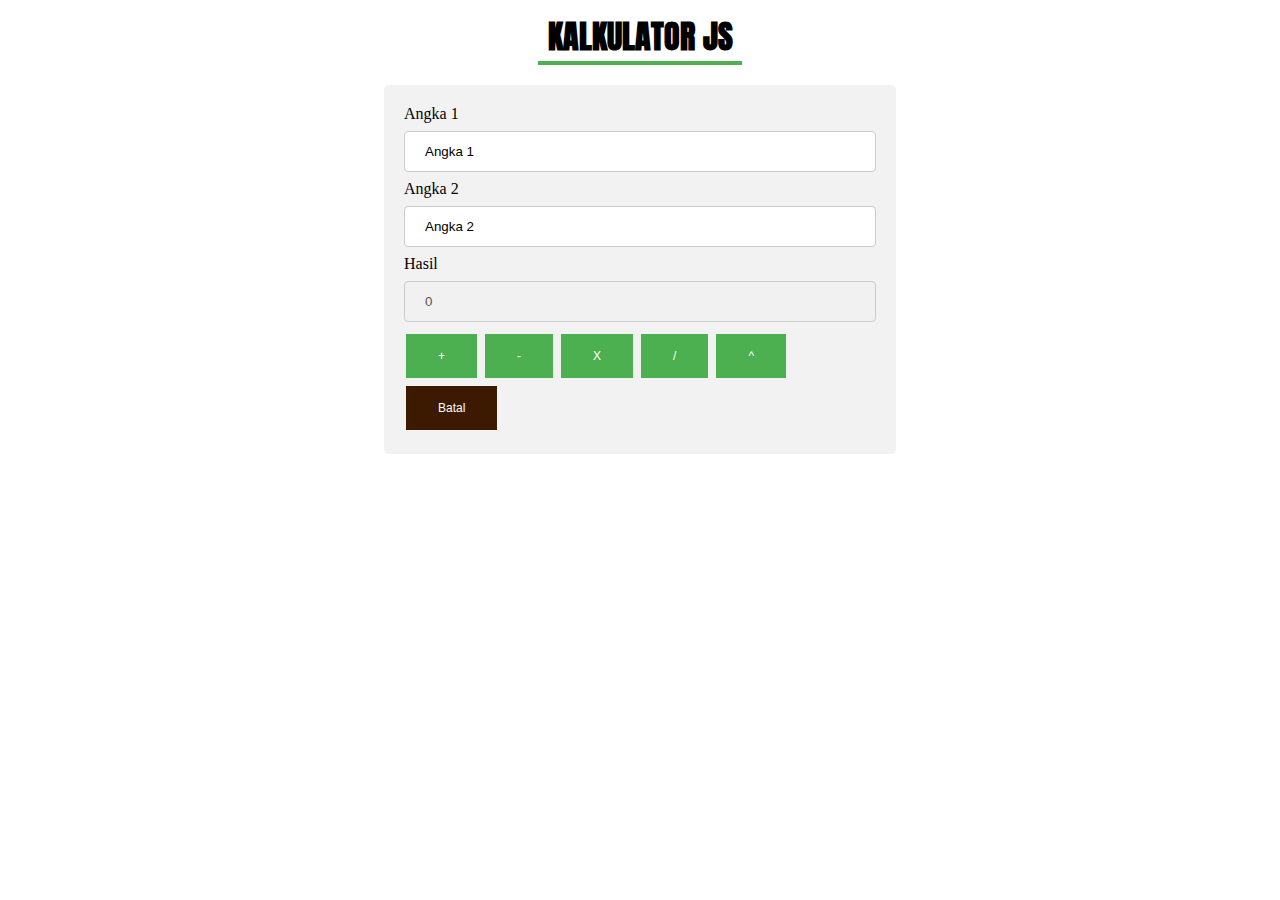
==== index.html @ 5777c969 "mengupload tugas js_tugas6" ====
<!DOCTYPE html>
<html lang="en">

<head>
    <meta charset="UTF-8">
    <meta http-equiv="X-UA-Compatible" content="IE=edge">
    <meta name="viewport" content="width=device-width, initial-scale=1.0">
    <link rel="stylesheet" href="css/style.css">
    <link rel="preconnect" href="https://fonts.googleapis.com">
    <link rel="preconnect" href="https://fonts.gstatic.com" crossorigin>
    <link href="https://fonts.googleapis.com/css2?family=Anton&family=Bebas+Neue&family=Redressed&family=Smooch+Sans:wght@600&display=swap" rel="stylesheet">
    <title>KALKULATOR JS</title>
</head>

<body>
    <h1>KALKULATOR JS</h1>
    <hr>

    <div>
        <form id="formulir">
            <label> Angka 1</label>
            <input type="text" name="a1" id="a1" onfocus="kosong1()" value="Angka 1" />
            <label> Angka 2</label>
            <input type="text" name="a2" id="a2" onfocus="kosong2()" value="Angka 2" />
            <label> Hasil</label>
            <input type="text" name="hasil" value="0" disabled />
            <input type="button" name="tambah" value="+" onclick="pertambahan()" class="btn1" />
            <input type="button" name="tambah" value="-" onclick="pengurangan()" class="btn2" />
            <input type="button" name="tambah" value="X" onclick="perkalian()" class="btn3" />
            <input type="button" name="tambah" value="/" onclick="pembagian()" class="btn4" />
            <input type="button" name="tambah" value="^" onclick="pangkat()" class="btn5" />

            <input type="button" name="batal" value="Batal" onclick="kosongAll()" class="btn6" />
        </form>
    </div>


    <script src="js/script.js "></script>

</body>

</html>
---- css/style.css ----
* {
    margin: 0 auto;
    padding: 0 auto;
}

body {
    width: 40%;
}

h1 {
    font-family: 'Anton', sans-serif;
    text-align: center;
    margin-top: 12px;
    margin-bottom: 20px;
}

hr {
    width: 200px;
    border: 2px solid #4CAF50;
    margin-top: -20px;
    margin-bottom: 20px;
}

input[type=text],
select {
    width: 100%;
    padding: 12px 20px;
    margin: 8px 0;
    display: inline-block;
    border: 1px solid #ccc;
    border-radius: 4px;
    box-sizing: border-box;
}

input[type=submit] {
    width: 100%;
    background-color: #4CAF50;
    color: white;
    padding: 14px 20px;
    margin: 8px 0;
    border: none;
    border-radius: 4px;
    cursor: pointer;
}

input[type=submit]:hover {
    background-color: #4553a0;
}

div {
    border-radius: 5px;
    background-color: #f2f2f2;
    padding: 20px;
}

.btn1 {
    font-size: 12px;
    background-color: #4CAF50;
    /* Green */
    border: none;
    color: white;
    padding: 15px 32px;
    text-align: center;
    text-decoration: none;
    display: inline-block;
    margin: 4px 2px;
    cursor: pointer;
}

.btn2 {
    font-size: 12px;
    background-color: #4CAF50;
    /* Green */
    border: none;
    color: white;
    padding: 15px 32px;
    text-align: center;
    text-decoration: none;
    display: inline-block;
    margin: 4px 2px;
    cursor: pointer;
}

.btn3 {
    font-size: 12px;
    background-color: #4CAF50;
    /* Green */
    border: none;
    color: white;
    padding: 15px 32px;
    text-align: center;
    text-decoration: none;
    display: inline-block;
    margin: 4px 2px;
    cursor: pointer;
}

.btn4 {
    font-size: 12px;
    background-color: #4CAF50;
    /* Green */
    border: none;
    color: white;
    padding: 15px 32px;
    text-align: center;
    text-decoration: none;
    display: inline-block;
    margin: 4px 2px;
    cursor: pointer;
}

.btn5 {
    font-size: 12px;
    background-color: #4CAF50;
    /* Green */
    border: none;
    color: white;
    padding: 15px 32px;
    text-align: center;
    text-decoration: none;
    display: inline-block;
    margin: 4px 2px;
    cursor: pointer;
}

.btn6 {
    font-size: 12px;
    background-color: #3c1901;
    /* Green */
    border: none;
    color: white;
    padding: 15px 32px;
    text-align: center;
    text-decoration: none;
    display: inline-block;
    margin: 4px 2px;
    cursor: pointer;
}
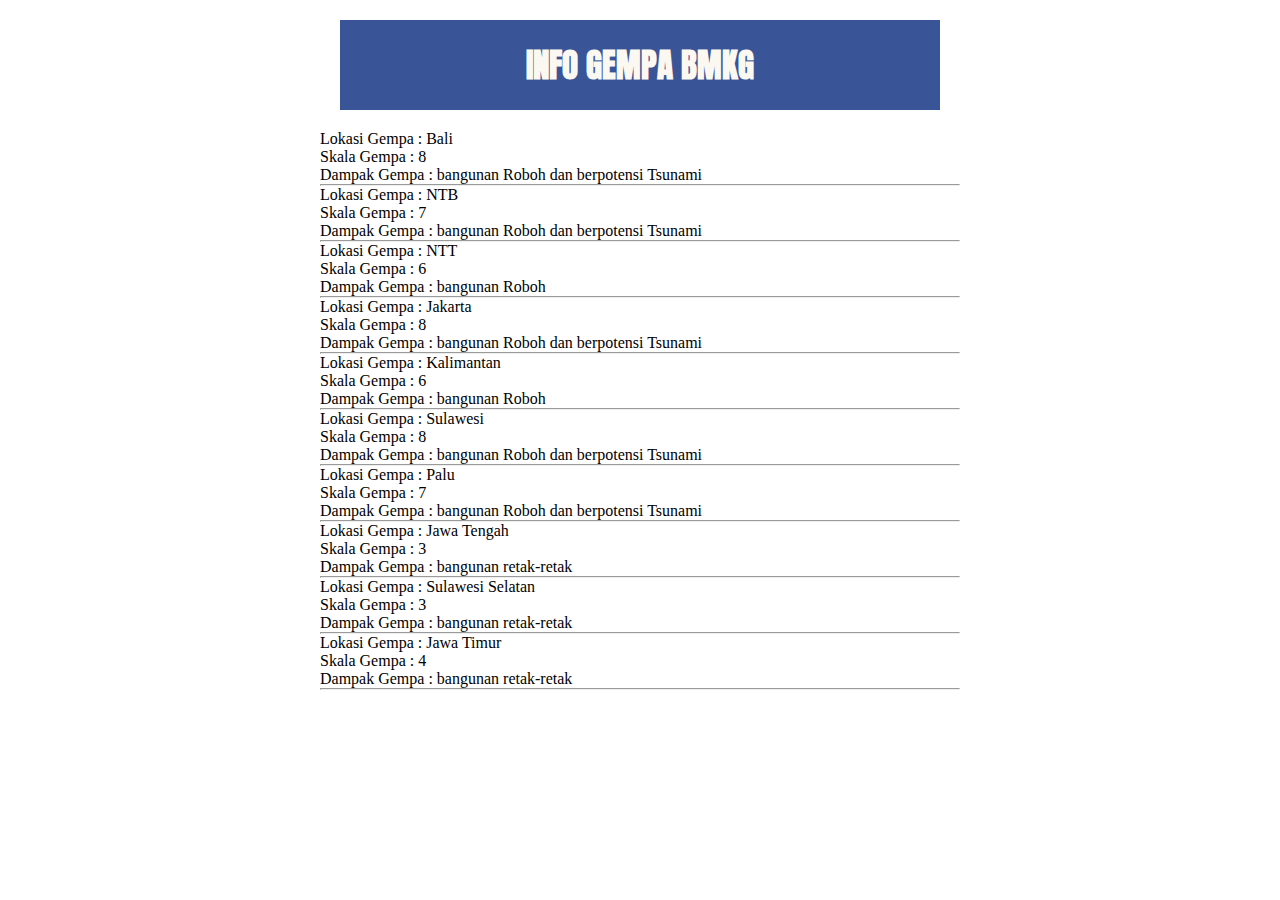
==== commit 0e4df0d4: "upload js_tugas7" ====
--- a/index.html
+++ b/index.html
@@ -9,34 +9,13 @@
     <link rel="preconnect" href="https://fonts.googleapis.com">
     <link rel="preconnect" href="https://fonts.gstatic.com" crossorigin>
     <link href="https://fonts.googleapis.com/css2?family=Anton&family=Bebas+Neue&family=Redressed&family=Smooch+Sans:wght@600&display=swap" rel="stylesheet">
-    <title>KALKULATOR JS</title>
+    <title>Info Gempa BMKG</title>
 </head>
 
 <body>
-    <h1>KALKULATOR JS</h1>
-    <hr>
+    <h2>INFO GEMPA BMKG</h2>
 
-    <div>
-        <form id="formulir">
-            <label> Angka 1</label>
-            <input type="text" name="a1" id="a1" onfocus="kosong1()" value="Angka 1" />
-            <label> Angka 2</label>
-            <input type="text" name="a2" id="a2" onfocus="kosong2()" value="Angka 2" />
-            <label> Hasil</label>
-            <input type="text" name="hasil" value="0" disabled />
-            <input type="button" name="tambah" value="+" onclick="pertambahan()" class="btn1" />
-            <input type="button" name="tambah" value="-" onclick="pengurangan()" class="btn2" />
-            <input type="button" name="tambah" value="X" onclick="perkalian()" class="btn3" />
-            <input type="button" name="tambah" value="/" onclick="pembagian()" class="btn4" />
-            <input type="button" name="tambah" value="^" onclick="pangkat()" class="btn5" />
-
-            <input type="button" name="batal" value="Batal" onclick="kosongAll()" class="btn6" />
-        </form>
-    </div>
-
-
-    <script src="js/script.js "></script>
-
+    <script src="js/script.js"></script>
 </body>
 
 </html>--- a/css/style.css
+++ b/css/style.css
@@ -4,135 +4,17 @@
 }
 
 body {
-    width: 40%;
+    font-family: 'Century Gothic';
+    background-color: #ffffff;
+    width: 50%;
 }
 
-h1 {
+h2 {
     font-family: 'Anton', sans-serif;
+    font-size: 25pt;
+    margin: 20px 20px;
+    background-color: #395497;
+    color: #FBF8F1;
+    padding: 20px 15px;
     text-align: center;
-    margin-top: 12px;
-    margin-bottom: 20px;
-}
-
-hr {
-    width: 200px;
-    border: 2px solid #4CAF50;
-    margin-top: -20px;
-    margin-bottom: 20px;
-}
-
-input[type=text],
-select {
-    width: 100%;
-    padding: 12px 20px;
-    margin: 8px 0;
-    display: inline-block;
-    border: 1px solid #ccc;
-    border-radius: 4px;
-    box-sizing: border-box;
-}
-
-input[type=submit] {
-    width: 100%;
-    background-color: #4CAF50;
-    color: white;
-    padding: 14px 20px;
-    margin: 8px 0;
-    border: none;
-    border-radius: 4px;
-    cursor: pointer;
-}
-
-input[type=submit]:hover {
-    background-color: #4553a0;
-}
-
-div {
-    border-radius: 5px;
-    background-color: #f2f2f2;
-    padding: 20px;
-}
-
-.btn1 {
-    font-size: 12px;
-    background-color: #4CAF50;
-    /* Green */
-    border: none;
-    color: white;
-    padding: 15px 32px;
-    text-align: center;
-    text-decoration: none;
-    display: inline-block;
-    margin: 4px 2px;
-    cursor: pointer;
-}
-
-.btn2 {
-    font-size: 12px;
-    background-color: #4CAF50;
-    /* Green */
-    border: none;
-    color: white;
-    padding: 15px 32px;
-    text-align: center;
-    text-decoration: none;
-    display: inline-block;
-    margin: 4px 2px;
-    cursor: pointer;
-}
-
-.btn3 {
-    font-size: 12px;
-    background-color: #4CAF50;
-    /* Green */
-    border: none;
-    color: white;
-    padding: 15px 32px;
-    text-align: center;
-    text-decoration: none;
-    display: inline-block;
-    margin: 4px 2px;
-    cursor: pointer;
-}
-
-.btn4 {
-    font-size: 12px;
-    background-color: #4CAF50;
-    /* Green */
-    border: none;
-    color: white;
-    padding: 15px 32px;
-    text-align: center;
-    text-decoration: none;
-    display: inline-block;
-    margin: 4px 2px;
-    cursor: pointer;
-}
-
-.btn5 {
-    font-size: 12px;
-    background-color: #4CAF50;
-    /* Green */
-    border: none;
-    color: white;
-    padding: 15px 32px;
-    text-align: center;
-    text-decoration: none;
-    display: inline-block;
-    margin: 4px 2px;
-    cursor: pointer;
-}
-
-.btn6 {
-    font-size: 12px;
-    background-color: #3c1901;
-    /* Green */
-    border: none;
-    color: white;
-    padding: 15px 32px;
-    text-align: center;
-    text-decoration: none;
-    display: inline-block;
-    margin: 4px 2px;
-    cursor: pointer;
 }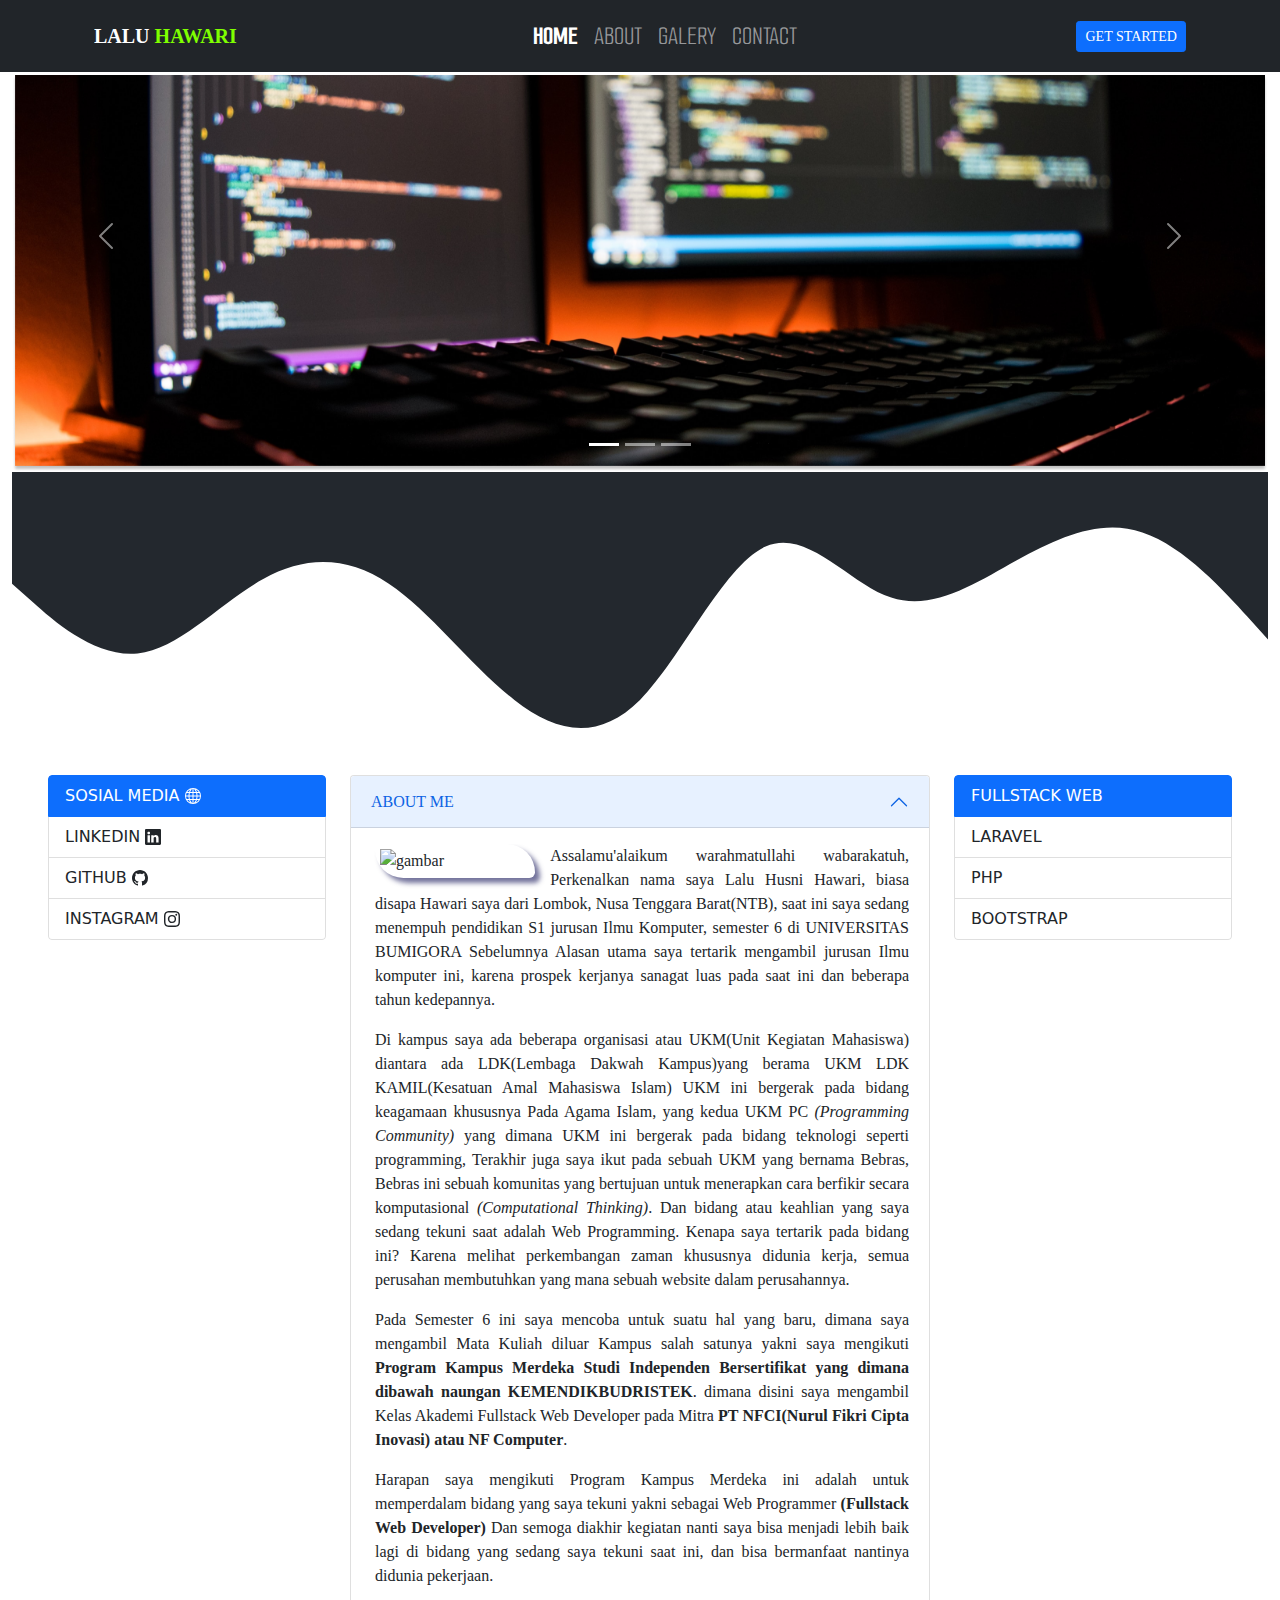
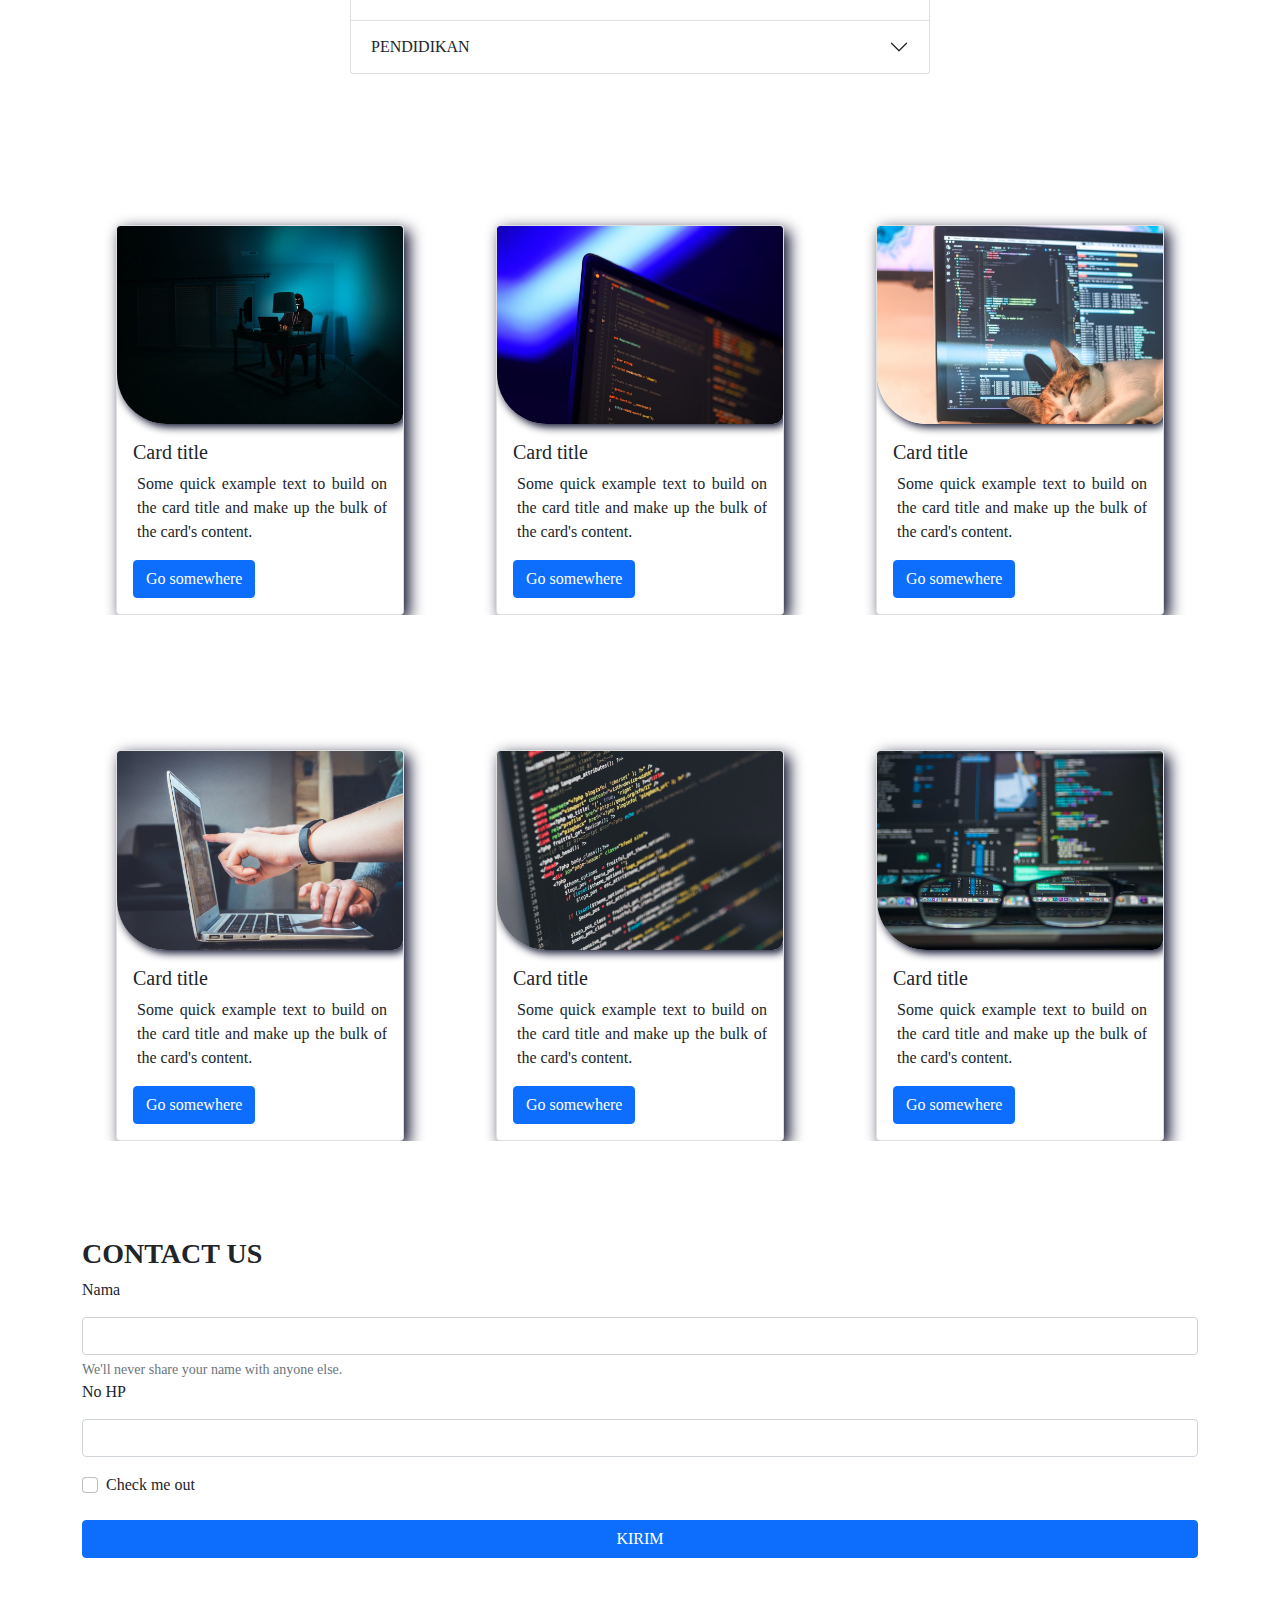
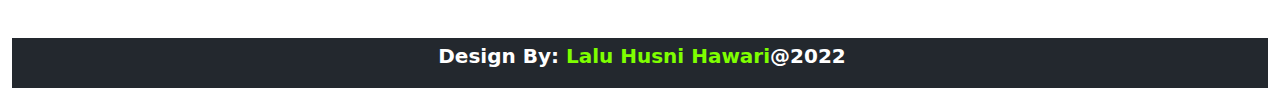
==== commit 1a824652: "upload rwd_tugas1" ====
--- a/index.html
+++ b/index.html
@@ -1,21 +1,332 @@
 <!DOCTYPE html>
-<html lang="en">
+<html>
 
 <head>
-    <meta charset="UTF-8">
-    <meta http-equiv="X-UA-Compatible" content="IE=edge">
-    <meta name="viewport" content="width=device-width, initial-scale=1.0">
+    <title>Belajar RWD Bootstrap</title>
+
+    <!-- style -->
     <link rel="stylesheet" href="css/style.css">
+
+    <!-- bootstrap -->
+    <link href="css/bootstrap.min.css" rel="stylesheet" />
+
+    <!-- font-google -->
     <link rel="preconnect" href="https://fonts.googleapis.com">
     <link rel="preconnect" href="https://fonts.gstatic.com" crossorigin>
-    <link href="https://fonts.googleapis.com/css2?family=Anton&family=Bebas+Neue&family=Redressed&family=Smooch+Sans:wght@600&display=swap" rel="stylesheet">
-    <title>Info Gempa BMKG</title>
+    <link href="https://fonts.googleapis.com/css2?family=Anton&family=Bebas+Neue&family=Hubballi&family=Redressed&family=Sansita+Swashed:wght@300&family=Smooch+Sans:wght@600&display=swap" rel="stylesheet">
 </head>
 
-<body>
-    <h2>INFO GEMPA BMKG</h2>
-
-    <script src="js/script.js"></script>
+<body id="home">
+    <div class="container-fluid mt-80">
+        <!-- header/hero -->
+        <div class="row">
+            <div class="col-md-12">
+                <div id="carouselExampleCaptions" class="carousel slide" data-bs-ride="carousel">
+                    <div class="carousel-indicators">
+                        <button type="button" data-bs-target="#carouselExampleCaptions" data-bs-slide-to="0" class="active" aria-current="true" aria-label="Slide 1"></button>
+                        <button type="button" data-bs-target="#carouselExampleCaptions" data-bs-slide-to="1" aria-label="Slide 2"></button>
+                        <button type="button" data-bs-target="#carouselExampleCaptions" data-bs-slide-to="2" aria-label="Slide 3"></button>
+                    </div>
+                    <div class="carousel-inner">
+                        <div class="carousel-item active">
+                            <img src="img/1 (1).png" class="d-block w-100" alt="...">
+                            <div class="carousel-caption d-none d-md-block">
+                            </div>
+                        </div>
+                        <div class="carousel-item">
+                            <img src="img/1 (2).png" class="d-block w-100" alt="...">
+                            <div class="carousel-caption d-none d-md-block">
+                            </div>
+                        </div>
+                        <div class="carousel-item">
+                            <img src="img/1 (3).png" class="d-block w-100" alt="...">
+                            <div class="carousel-caption d-none d-md-block">
+                            </div>
+                        </div>
+                        <div class="carousel-item">
+                            <img src="img/1 (4).png" class="d-block w-100" alt="...">
+                            <div class="carousel-caption d-none d-md-block">
+                            </div>
+                        </div>
+                        <div class="carousel-item">
+                            <img src="img/1 (5).png" class="d-block w-100" alt="...">
+                            <div class="carousel-caption d-none d-md-block">
+                            </div>
+                        </div>
+                        <div class="carousel-item">
+                            <img src="img/1 (6).png" class="d-block w-100" alt="...">
+                            <div class="carousel-caption d-none d-md-block">
+                            </div>
+                        </div>
+                    </div>
+                    <button class="carousel-control-prev" type="button" data-bs-target="#carouselExampleCaptions" data-bs-slide="prev">
+                            <span class="carousel-control-prev-icon" aria-hidden="true"></span>
+                            <span class="visually-hidden">Previous</span>
+                        </button>
+                    <button class="carousel-control-next" type="button" data-bs-target="#carouselExampleCaptions" data-bs-slide="next">
+                            <span class="carousel-control-next-icon" aria-hidden="true"></span>
+                            <span class="visually-hidden">Next</span>
+                        </button>
+                </div>
+                <!----------- akhir carousel ---------->
+            </div>
+            <svg xmlns="http://www.w3.org/2000/svg" viewBox="0 0 1440 320"><path fill="#23282E" fill-opacity="1" d="M0,128L24,149.3C48,171,96,213,144,208C192,203,240,149,288,122.7C336,96,384,96,432,128C480,160,528,224,576,261.3C624,299,672,309,720,261.3C768,213,816,107,864,85.3C912,64,960,128,1008,144C1056,160,1104,128,1152,101.3C1200,75,1248,53,1296,69.3C1344,85,1392,139,1416,165.3L1440,192L1440,0L1416,0C1392,0,1344,0,1296,0C1248,0,1200,0,1152,0C1104,0,1056,0,1008,0C960,0,912,0,864,0C816,0,768,0,720,0C672,0,624,0,576,0C528,0,480,0,432,0C384,0,336,0,288,0C240,0,192,0,144,0C96,0,48,0,24,0L0,0Z"></path></svg>
+        </div>
+
+        <!-- navbar-->
+        <div class="row">
+            <div class="col-md-12">
+                <!-- -------awal navbar--------- -->
+                <nav class="navbar navbar-expand-lg navbar-dark bg-dark fixed-top">
+                    <div class="container">
+                        <a class="navbar-brand fw-bold" href="#home">LALU <span>HAWARI</span></a>
+                        <button class="navbar-toggler" type="button" data-bs-toggle="collapse" data-bs-target="#navbarNav" aria-controls="navbarNav" aria-expanded="false" aria-label="Toggle navigation">
+                        <span class="navbar-toggler-icon"></span>
+                      </button>
+                        <div class="collapse navbar-collapse" id="navbarNav">
+                            <ul class="navbar-nav mx-auto">
+                                <li class="nav-item">
+                                    <a class="nav-link active fw-bold" aria-current="page" href="#home">HOME</a>
+                                </li>
+                                <li class="nav-item">
+                                    <a class="nav-link" href="#about">ABOUT</a>
+                                </li>
+                                <li class="nav-item">
+                                    <a class="nav-link" href="#galery">GALERY</a>
+                                </li>
+                                <li class="nav-item">
+                                    <a class="nav-link" href="#contact">CONTACT</a>
+                                </li>
+                            </ul>
+                            <button class="btn btn-primary btn-sm">GET STARTED</button>
+                        </div>
+                    </div>
+                </nav>
+                <!-- -------akhir navbar--------- -->
+            </div>
+        </div>
+
+        <!-- main menu -->
+        <div class="row m-2 p-3 mb-5">
+            <!-- sidebar kiriei-->
+            <div class="col-md-3 ">
+                <!-- awal list group -->
+                <div class="list-group">
+                    <a href="#" class="list-group-item list-group-item-action active" aria-current="true">
+                      SOSIAL MEDIA <svg xmlns="http://www.w3.org/2000/svg" width="16" height="16" fill="currentColor" class="bi bi-globe" viewBox="0 0 16 16">
+                        <path d="M0 8a8 8 0 1 1 16 0A8 8 0 0 1 0 8zm7.5-6.923c-.67.204-1.335.82-1.887 1.855A7.97 7.97 0 0 0 5.145 4H7.5V1.077zM4.09 4a9.267 9.267 0 0 1 .64-1.539 6.7 6.7 0 0 1 .597-.933A7.025 7.025 0 0 0 2.255 4H4.09zm-.582 3.5c.03-.877.138-1.718.312-2.5H1.674a6.958 6.958 0 0 0-.656 2.5h2.49zM4.847 5a12.5 12.5 0 0 0-.338 2.5H7.5V5H4.847zM8.5 5v2.5h2.99a12.495 12.495 0 0 0-.337-2.5H8.5zM4.51 8.5a12.5 12.5 0 0 0 .337 2.5H7.5V8.5H4.51zm3.99 0V11h2.653c.187-.765.306-1.608.338-2.5H8.5zM5.145 12c.138.386.295.744.468 1.068.552 1.035 1.218 1.65 1.887 1.855V12H5.145zm.182 2.472a6.696 6.696 0 0 1-.597-.933A9.268 9.268 0 0 1 4.09 12H2.255a7.024 7.024 0 0 0 3.072 2.472zM3.82 11a13.652 13.652 0 0 1-.312-2.5h-2.49c.062.89.291 1.733.656 2.5H3.82zm6.853 3.472A7.024 7.024 0 0 0 13.745 12H11.91a9.27 9.27 0 0 1-.64 1.539 6.688 6.688 0 0 1-.597.933zM8.5 12v2.923c.67-.204 1.335-.82 1.887-1.855.173-.324.33-.682.468-1.068H8.5zm3.68-1h2.146c.365-.767.594-1.61.656-2.5h-2.49a13.65 13.65 0 0 1-.312 2.5zm2.802-3.5a6.959 6.959 0 0 0-.656-2.5H12.18c.174.782.282 1.623.312 2.5h2.49zM11.27 2.461c.247.464.462.98.64 1.539h1.835a7.024 7.024 0 0 0-3.072-2.472c.218.284.418.598.597.933zM10.855 4a7.966 7.966 0 0 0-.468-1.068C9.835 1.897 9.17 1.282 8.5 1.077V4h2.355z"/>
+                      </svg>
+                    </a>
+                    <a href="https://www.linkedin.com/in/lalu-husni-hawari/" class="list-group-item list-group-item-action" target="_blank">LINKEDIN <svg xmlns="http://www.w3.org/2000/svg" width="16" height="16" fill="currentColor" class="bi bi-linkedin" viewBox="0 0 16 16">
+                        <path d="M0 1.146C0 .513.526 0 1.175 0h13.65C15.474 0 16 .513 16 1.146v13.708c0 .633-.526 1.146-1.175 1.146H1.175C.526 16 0 15.487 0 14.854V1.146zm4.943 12.248V6.169H2.542v7.225h2.401zm-1.2-8.212c.837 0 1.358-.554 1.358-1.248-.015-.709-.52-1.248-1.342-1.248-.822 0-1.359.54-1.359 1.248 0 .694.521 1.248 1.327 1.248h.016zm4.908 8.212V9.359c0-.216.016-.432.08-.586.173-.431.568-.878 1.232-.878.869 0 1.216.662 1.216 1.634v3.865h2.401V9.25c0-2.22-1.184-3.252-2.764-3.252-1.274 0-1.845.7-2.165 1.193v.025h-.016a5.54 5.54 0 0 1 .016-.025V6.169h-2.4c.03.678 0 7.225 0 7.225h2.4z"/>
+                      </svg></a >
+                        <a href="https://github.com/LaluHusniHawari" class="list-group-item list-group-item-action" target="_blank">GITHUB <svg xmlns="http://www.w3.org/2000/svg" width="16" height="16" fill="currentColor" class="bi bi-github" viewBox="0 0 16 16">
+                            <path d="M8 0C3.58 0 0 3.58 0 8c0 3.54 2.29 6.53 5.47 7.59.4.07.55-.17.55-.38 0-.19-.01-.82-.01-1.49-2.01.37-2.53-.49-2.69-.94-.09-.23-.48-.94-.82-1.13-.28-.15-.68-.52-.01-.53.63-.01 1.08.58 1.23.82.72 1.21 1.87.87 2.33.66.07-.52.28-.87.51-1.07-1.78-.2-3.64-.89-3.64-3.95 0-.87.31-1.59.82-2.15-.08-.2-.36-1.02.08-2.12 0 0 .67-.21 2.2.82.64-.18 1.32-.27 2-.27.68 0 1.36.09 2 .27 1.53-1.04 2.2-.82 2.2-.82.44 1.1.16 1.92.08 2.12.51.56.82 1.27.82 2.15 0 3.07-1.87 3.75-3.65 3.95.29.25.54.73.54 1.48 0 1.07-.01 1.93-.01 2.2 0 .21.15.46.55.38A8.012 8.012 0 0 0 16 8c0-4.42-3.58-8-8-8z"/>
+                          </svg></a>
+                    <a href="https://www.instagram.com/laluhawari/" class="list-group-item list-group-item-action" target="_blank">INSTAGRAM <svg xmlns="http://www.w3.org/2000/svg" width="16" height="16" fill="currentColor" class="bi bi-instagram" viewBox="0 0 16 16">
+                        <path d="M8 0C5.829 0 5.556.01 4.703.048 3.85.088 3.269.222 2.76.42a3.917 3.917 0 0 0-1.417.923A3.927 3.927 0 0 0 .42 2.76C.222 3.268.087 3.85.048 4.7.01 5.555 0 5.827 0 8.001c0 2.172.01 2.444.048 3.297.04.852.174 1.433.372 1.942.205.526.478.972.923 1.417.444.445.89.719 1.416.923.51.198 1.09.333 1.942.372C5.555 15.99 5.827 16 8 16s2.444-.01 3.298-.048c.851-.04 1.434-.174 1.943-.372a3.916 3.916 0 0 0 1.416-.923c.445-.445.718-.891.923-1.417.197-.509.332-1.09.372-1.942C15.99 10.445 16 10.173 16 8s-.01-2.445-.048-3.299c-.04-.851-.175-1.433-.372-1.941a3.926 3.926 0 0 0-.923-1.417A3.911 3.911 0 0 0 13.24.42c-.51-.198-1.092-.333-1.943-.372C10.443.01 10.172 0 7.998 0h.003zm-.717 1.442h.718c2.136 0 2.389.007 3.232.046.78.035 1.204.166 1.486.275.373.145.64.319.92.599.28.28.453.546.598.92.11.281.24.705.275 1.485.039.843.047 1.096.047 3.231s-.008 2.389-.047 3.232c-.035.78-.166 1.203-.275 1.485a2.47 2.47 0 0 1-.599.919c-.28.28-.546.453-.92.598-.28.11-.704.24-1.485.276-.843.038-1.096.047-3.232.047s-2.39-.009-3.233-.047c-.78-.036-1.203-.166-1.485-.276a2.478 2.478 0 0 1-.92-.598 2.48 2.48 0 0 1-.6-.92c-.109-.281-.24-.705-.275-1.485-.038-.843-.046-1.096-.046-3.233 0-2.136.008-2.388.046-3.231.036-.78.166-1.204.276-1.486.145-.373.319-.64.599-.92.28-.28.546-.453.92-.598.282-.11.705-.24 1.485-.276.738-.034 1.024-.044 2.515-.045v.002zm4.988 1.328a.96.96 0 1 0 0 1.92.96.96 0 0 0 0-1.92zm-4.27 1.122a4.109 4.109 0 1 0 0 8.217 4.109 4.109 0 0 0 0-8.217zm0 1.441a2.667 2.667 0 1 1 0 5.334 2.667 2.667 0 0 1 0-5.334z"/>
+                      </svg></a>
+                </div>
+                <!-- akhir list group -->
+            </div>
+
+            <!-- main konten-->
+            <div class="col-md-6 ">
+                <!-- ini awal konten -->
+                <div class="accordion" id="about">
+                    <div class="accordion-item">
+                        <h2 class="accordion-header" id="headingOne">
+                            <button class="accordion-button" type="button" data-bs-toggle="collapse" data-bs-target="#collapseOne" aria-expanded="true" aria-controls="collapseOne">
+                       ABOUT ME
+                        </button>
+                        </h2>
+                        <div id="collapseOne" class="accordion-collapse collapse show" aria-labelledby="headingOne" data-bs-parent="#accordionExample">
+                            <div class="accordion-body">
+                                <p class="p1">
+                                    <img src="https://media-exp1.licdn.com/dms/image/C5603AQHdqBK-f7hK6Q/profile-displayphoto-shrink_800_800/0/1642837070986?e=1649894400&v=beta&t=4x1YzP9YQsAA7KMZKJdeex0dO-PG5y2ch9GyOQA3qBc" alt="gambar" align="left" width="30%" class="foto">                                    Assalamu'alaikum warahmatullahi wabarakatuh, Perkenalkan nama saya Lalu Husni Hawari, biasa disapa Hawari saya dari Lombok, Nusa Tenggara Barat(NTB), saat ini saya sedang menempuh pendidikan S1 jurusan Ilmu Komputer,
+                                    semester 6 di UNIVERSITAS BUMIGORA Sebelumnya Alasan utama saya tertarik mengambil jurusan Ilmu komputer ini, karena prospek kerjanya sanagat luas pada saat ini dan beberapa tahun kedepannya.
+                                </p>
+
+                                <p>
+                                    Di kampus saya ada beberapa organisasi atau UKM(Unit Kegiatan Mahasiswa) diantara ada LDK(Lembaga Dakwah Kampus)yang berama UKM LDK KAMIL(Kesatuan Amal Mahasiswa Islam) UKM ini bergerak pada bidang keagamaan khususnya Pada Agama Islam, yang kedua UKM
+                                    PC
+                                    <i>(Programming Community)</i> yang dimana UKM ini bergerak pada bidang teknologi seperti programming, Terakhir juga saya ikut pada sebuah UKM yang bernama Bebras, Bebras ini sebuah komunitas yang bertujuan untuk menerapkan
+                                    cara berfikir secara komputasional <i>(Computational Thinking)</i>. Dan bidang atau keahlian yang saya sedang tekuni saat adalah Web Programming. Kenapa saya tertarik pada bidang ini? Karena melihat perkembangan zaman
+                                    khususnya didunia kerja, semua perusahan membutuhkan yang mana sebuah website dalam perusahannya.
+                                </p>
+
+                                <p>
+                                    Pada Semester 6 ini saya mencoba untuk suatu hal yang baru, dimana saya mengambil Mata Kuliah diluar Kampus salah satunya yakni saya mengikuti <b class="kampusmerdeka">Program Kampus Merdeka Studi Independen Bersertifikat yang dimana dibawah naungan KEMENDIKBUDRISTEK</b>.
+                                    dimana disini saya mengambil Kelas Akademi Fullstack Web Developer pada Mitra
+                                    <b>PT NFCI(Nurul Fikri Cipta Inovasi) atau NF Computer</b>.
+                                </p>
+
+                                <p>
+                                    Harapan saya mengikuti Program Kampus Merdeka ini adalah untuk memperdalam bidang yang saya tekuni yakni sebagai Web Programmer <b class="kampusmerdeka">(Fullstack Web Developer)</b> Dan semoga diakhir kegiatan nanti
+                                    saya bisa menjadi lebih baik lagi di bidang yang sedang saya tekuni saat ini, dan bisa bermanfaat nantinya didunia pekerjaan.
+                                </p>
+                            </div>
+                        </div>
+                    </div>
+                    <div class="accordion-item">
+                        <h2 class="accordion-header" id="headingTwo">
+                            <button class="accordion-button collapsed" type="button" data-bs-toggle="collapse" data-bs-target="#collapseTwo" aria-expanded="false" aria-controls="collapseTwo">
+                          PENDIDIKAN
+                        </button>
+                        </h2>
+                        <div id="collapseTwo" class="accordion-collapse collapse" aria-labelledby="headingTwo" data-bs-parent="#accordionExample">
+                            <div class="accordion-body">
+                                <table class="table table-hover">
+                                    <thead class="header">
+                                        <th>SD</th>
+                                        <th>SMP</th>
+                                        <th>SMA</th>
+                                        <th>KULIAH</th>
+                                    </thead>
+                                    <tbody>
+                                        <tr>
+                                            <td>SDN 2 AIKMUAL</td>
+                                            <td>SMPN 4 PRAYA</td>
+                                            <td>SMAN 4 PRAYA</td>
+                                            <td>UNIVERSITAS BUMIGORA</td>
+                                        </tr>
+                                    </tbody>
+                                </table>
+                            </div>
+                        </div>
+                    </div>
+
+
+                </div>
+                <!-- ini akhir konten -->
+            </div>
+
+            <!-- sidebar kanan -->
+            <div class="col-md-3 ">
+                <!-- awal list group -->
+                <div class="list-group">
+                    <a href="#" class="list-group-item list-group-item-action active" aria-current="true">
+                      FULLSTACK WEB
+                    </a>
+                    <a href="https://laravel.com/" class="list-group-item list-group-item-action" target="_blank">LARAVEL</a >
+                        <a href="https://www.php.net/" class="list-group-item list-group-item-action" target="_blank">PHP</a>
+                    <a href="https://getbootstrap.com/" class="list-group-item list-group-item-action" target="_blank">BOOTSTRAP</a>
+                </div>
+                <!-- akhir list group -->
+            </div>
+        </div>
+
+
+        <!-- galery -->
+        <div class="container" id="galery">
+            <div class="row mb-5">
+                <div class="col-md-4 mb-5 mt-10">
+                    <div class="card" style="width: 18rem;">
+                        <img src="img/2 (3).png" class="card-img-top" alt="...">
+                        <div class="card-body">
+                            <h5 class="card-title">Card title</h5>
+                            <p class="card-text">Some quick example text to build on the card title and make up the bulk of the card's content.</p>
+                            <a href="#" class="btn btn-primary text-center">Go somewhere</a>
+                        </div>
+                    </div>
+                </div>
+                <div class="col-md-4 mb-5">
+                    <div class="card" style="width: 18rem;">
+                        <img src="img/2 (1).png" class="card-img-top" alt="...">
+                        <div class="card-body">
+                            <h5 class="card-title">Card title</h5>
+                            <p class="card-text">Some quick example text to build on the card title and make up the bulk of the card's content.</p>
+                            <a href="#" class="btn btn-primary">Go somewhere</a>
+                        </div>
+                    </div>
+                </div>
+                <div class="col-md-4 mb-5">
+                    <div class="card" style="width: 18rem;">
+                        <img src="img/2 (2).png" class="card-img-top" alt="...">
+                        <div class="card-body">
+                            <h5 class="card-title">Card title</h5>
+                            <p class="card-text">Some quick example text to build on the card title and make up the bulk of the card's content.</p>
+                            <a href="#" class="btn btn-primary">Go somewhere</a>
+                        </div>
+                    </div>
+                </div>
+                <div class="col-md-4 mb-5">
+                    <div class="card" style="width: 18rem;">
+                        <img src="img/2 (6).png" class="card-img-top" alt="...">
+                        <div class="card-body">
+                            <h5 class="card-title">Card title</h5>
+                            <p class="card-text">Some quick example text to build on the card title and make up the bulk of the card's content.</p>
+                            <a href="#" class="btn btn-primary">Go somewhere</a>
+                        </div>
+                    </div>
+                </div>
+                <div class="col-md-4 mb-5">
+                    <div class="card" style="width: 18rem;">
+                        <img src="img/2 (4).png" class="card-img-top" alt="...">
+                        <div class="card-body">
+                            <h5 class="card-title">Card title</h5>
+                            <p class="card-text">Some quick example text to build on the card title and make up the bulk of the card's content.</p>
+                            <a href="#" class="btn btn-primary">Go somewhere</a>
+                        </div>
+                    </div>
+                </div>
+                <div class="col-md-4 mb-5">
+                    <div class="card" style="width: 18rem;">
+                        <img src="img/2 (5).png" class="card-img-top" alt="...">
+                        <div class="card-body">
+                            <h5 class="card-title">Card title</h5>
+                            <p class="card-text">Some quick example text to build on the card title and make up the bulk of the card's content.</p>
+                            <a href="#" class="btn btn-primary">Go somewhere</a>
+                        </div>
+                    </div>
+                </div>
+            </div>
+        </div>
+        <!-- akhir galery -->
+
+
+
+        <!-- contact -->
+        <div class="container">
+            <form>
+                <h3 class="fw-bold">CONTACT US</h3>
+                <div class="mt-10 " id="contact">
+                    <label for="exampleInputEmail1" class="form-label">Nama</label>
+                    <input type="email" class="form-control" id="exampleInputEmail1" aria-describedby="emailHelp">
+                    <div id="emailHelp" class="form-text">We'll never share your name with anyone else.</div>
+                </div>
+                <div class="mb-3">
+                    <label for="exampleInputPassword1" class="form-label">No HP</label>
+                    <input type="password" class="form-control" id="exampleInputPassword1">
+                </div>
+                <div class="mb-3 form-check">
+                    <input type="checkbox" class="form-check-input" id="exampleCheck1">
+                    <label class="form-check-label" for="exampleCheck1">Check me out</label>
+                </div>
+                <div class="d-grid gap-2">
+                    <button class="btn btn-primary" type="button">KIRIM</button>
+                </div>
+            </form>
+        </div>
+
+        <!-- akhi contact -->
+
+
+        <!-- footer -->
+        <div class="row ">
+            <div class="col-md-12 ">
+                <!-- ini awal footer -->
+                <footer>
+                    <p class="text-center fw-bold"> Design By: <span>Lalu Husni Hawari</span>@2022</p>
+                </footer>
+                <!-- ini akhir footer -->
+            </div>
+        </div>
+    </div>
 </body>
 
+
+
+<script src="js/bootstrap.bundle.js "></script>
+
 </html>--- a/css/style.css
+++ b/css/style.css
@@ -1,20 +1,87 @@
 * {
+    padding: 0 auto;
     margin: 0 auto;
-    padding: 0 auto;
+    overflow-x: hidden;
 }
 
-body {
-    font-family: 'Century Gothic';
-    background-color: #ffffff;
-    width: 50%;
+.carousel-inner {
+    margin-top: 75px;
 }
 
-h2 {
-    font-family: 'Anton', sans-serif;
-    font-size: 25pt;
-    margin: 20px 20px;
-    background-color: #395497;
-    color: #FBF8F1;
-    padding: 20px 15px;
-    text-align: center;
+.container {
+    font-family: 'Century Gothic';
+    box-sizing: border-box;
+}
+
+span {
+    color: chartreuse;
+}
+
+.navbar-brand {
+    font-family: 'Redressed', cursive;
+}
+
+.nav-link {
+    font-family: 'Smooch Sans', sans-serif;
+    font-size: 20pt;
+}
+
+.card {
+    box-shadow: 5px 5px 15px rgb(8, 10, 39);
+    border-radius: 10px 50px;
+    margin-top: 65pt;
+}
+
+.card-img-top {
+    border-radius: 10px 50px;
+    box-shadow: 3px 3px 8px rgb(8, 10, 39);
+}
+
+.card-img-top {
+    -webkit-transition: 0.4s ease;
+    transition: 0.4s ease;
+    width: 65px;
+}
+
+.card-img-top:hover {
+    -webkit-transform: scale(1.08);
+    transform: scale(1.08);
+}
+
+footer {
+    font-size: 15pt;
+    color: white;
+    height: 50px;
+    background-color: #23282E;
+    padding: 3px;
+    margin-top: 80px;
+    overflow-y: hidden;
+}
+
+p {
+    text-align: justify;
+    padding-left: 2px;
+    margin-left: 2px;
+}
+
+.foto {
+    border-radius: 10px 50px;
+    box-sizing: border-box;
+    box-shadow: 5px 5px 5px rgba(61, 62, 117, 0.719);
+    margin-right: 15px;
+    padding: 5px;
+}
+
+.foto:hover {
+    -webkit-transform: scale(1.28);
+    transform: scale(1.08);
+}
+
+.header {
+    background-color: green;
+    color: white;
+}
+
+.accordion {
+    font-family: 'Century Gothic';
 }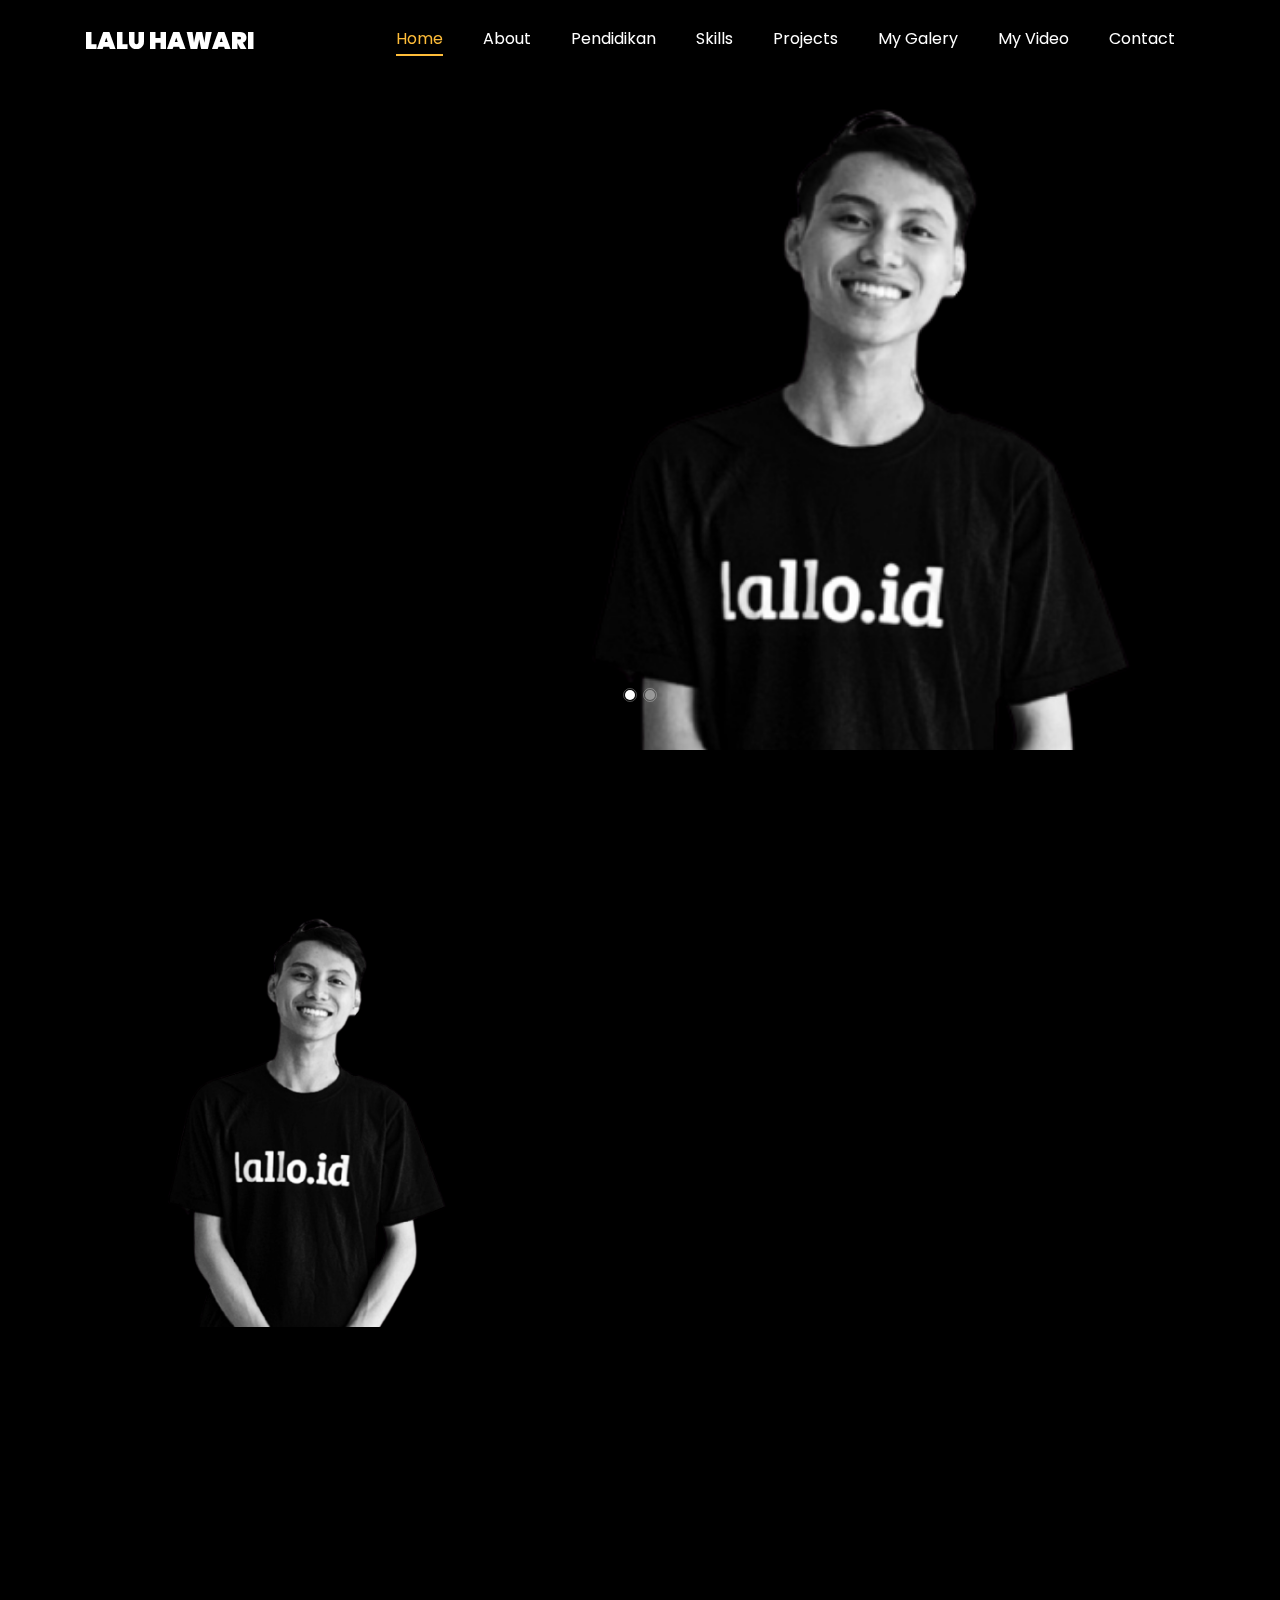
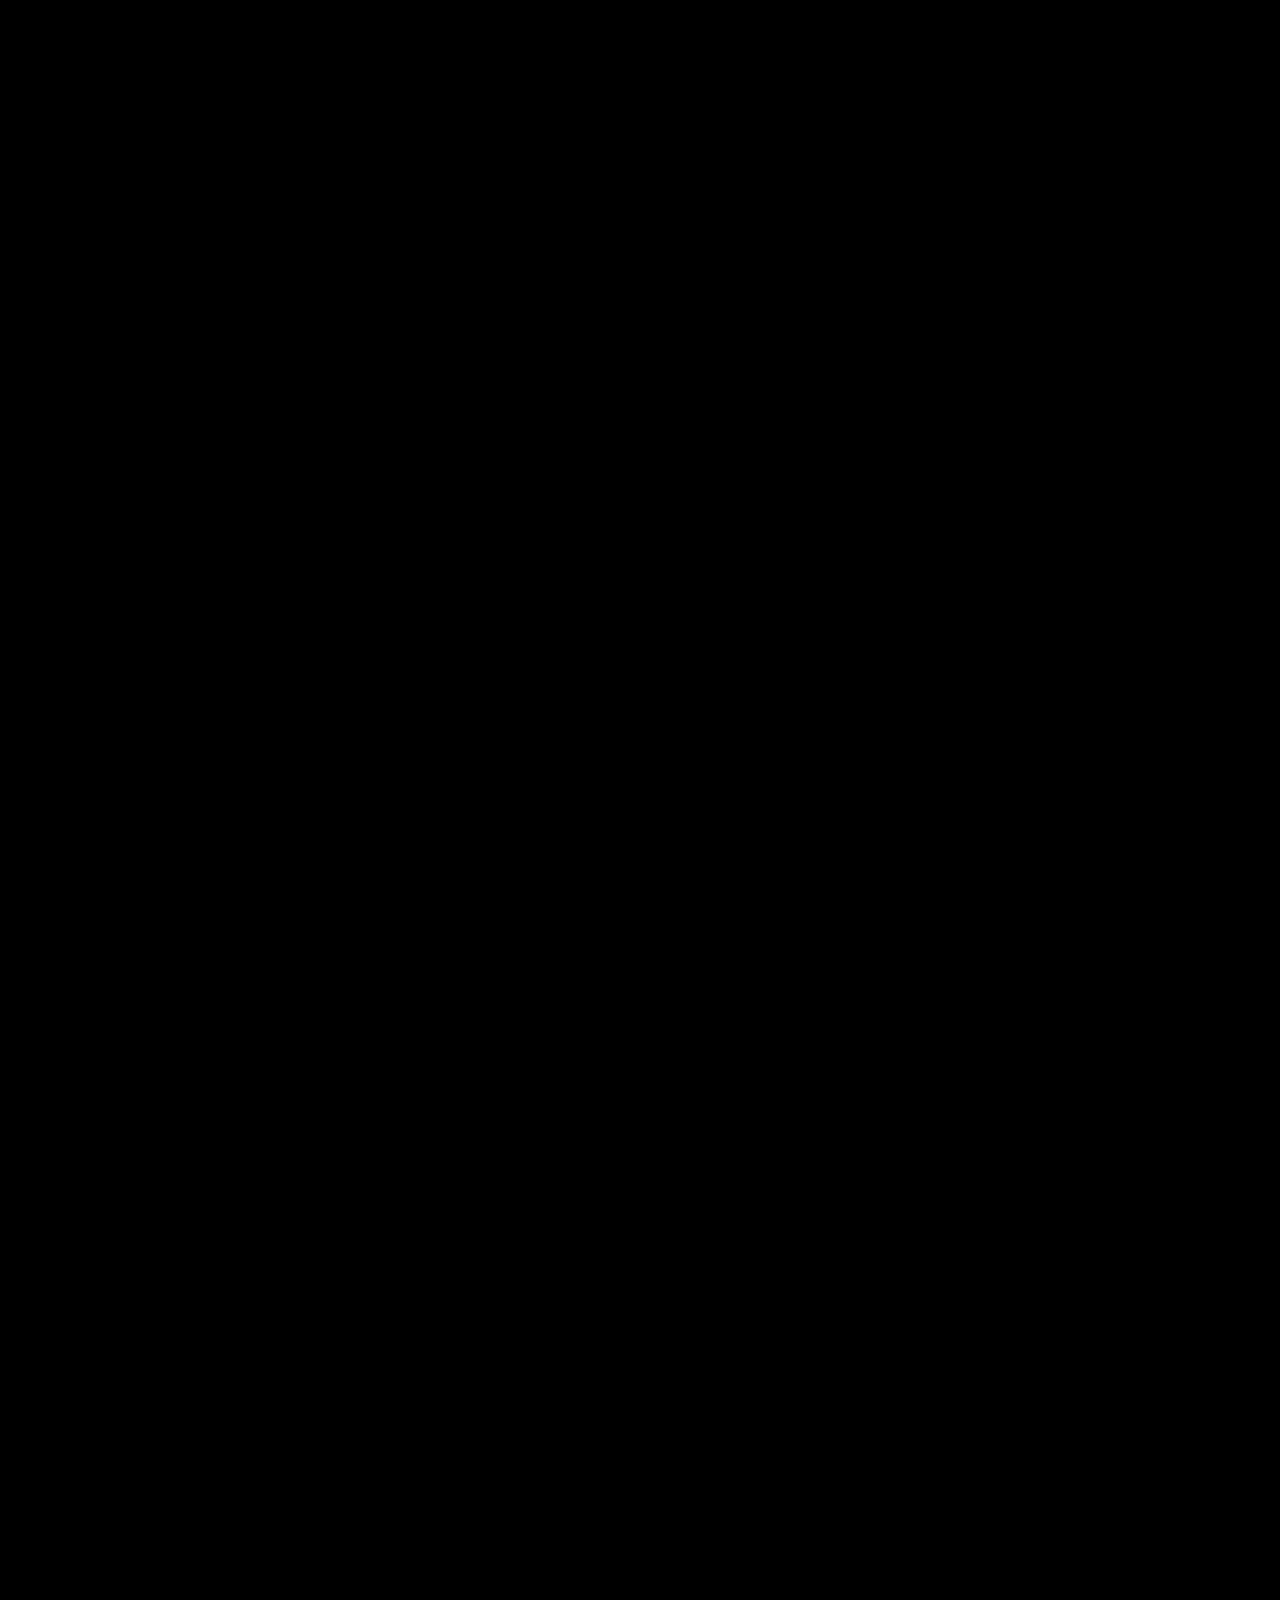
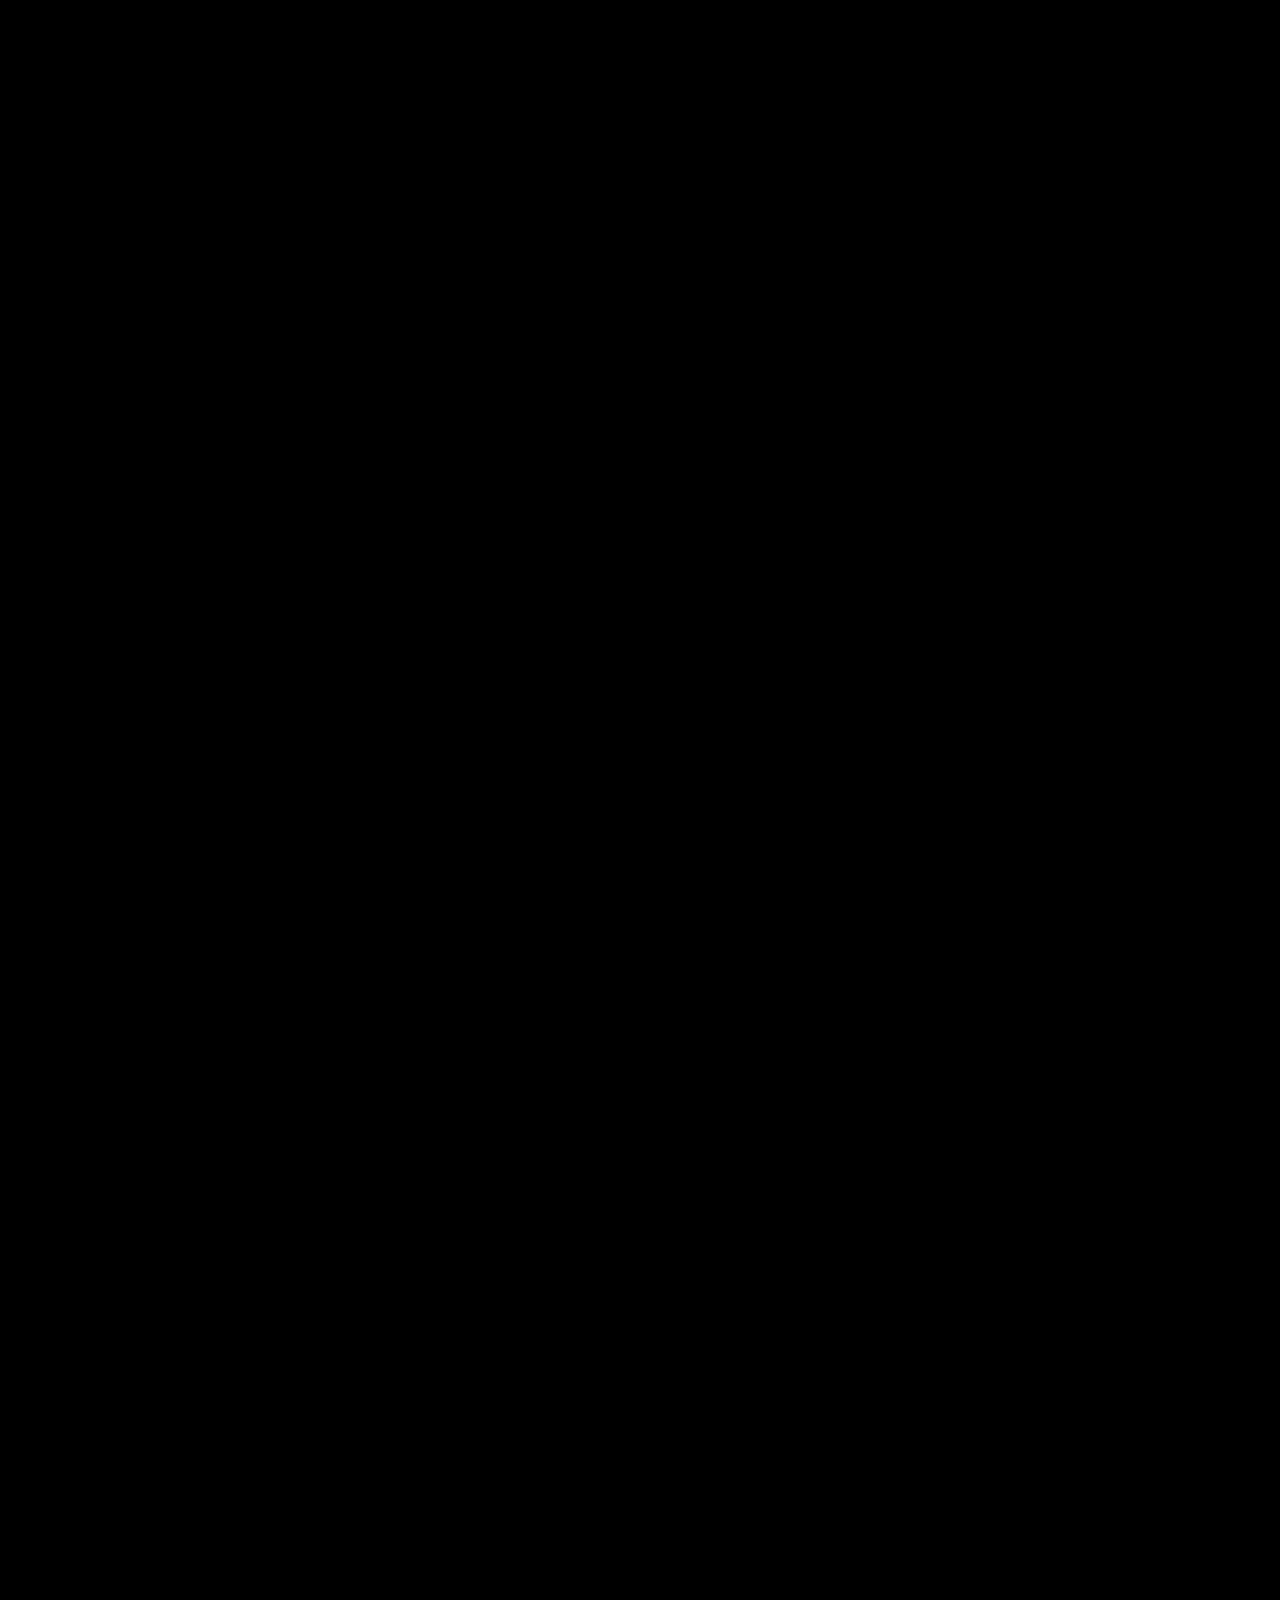
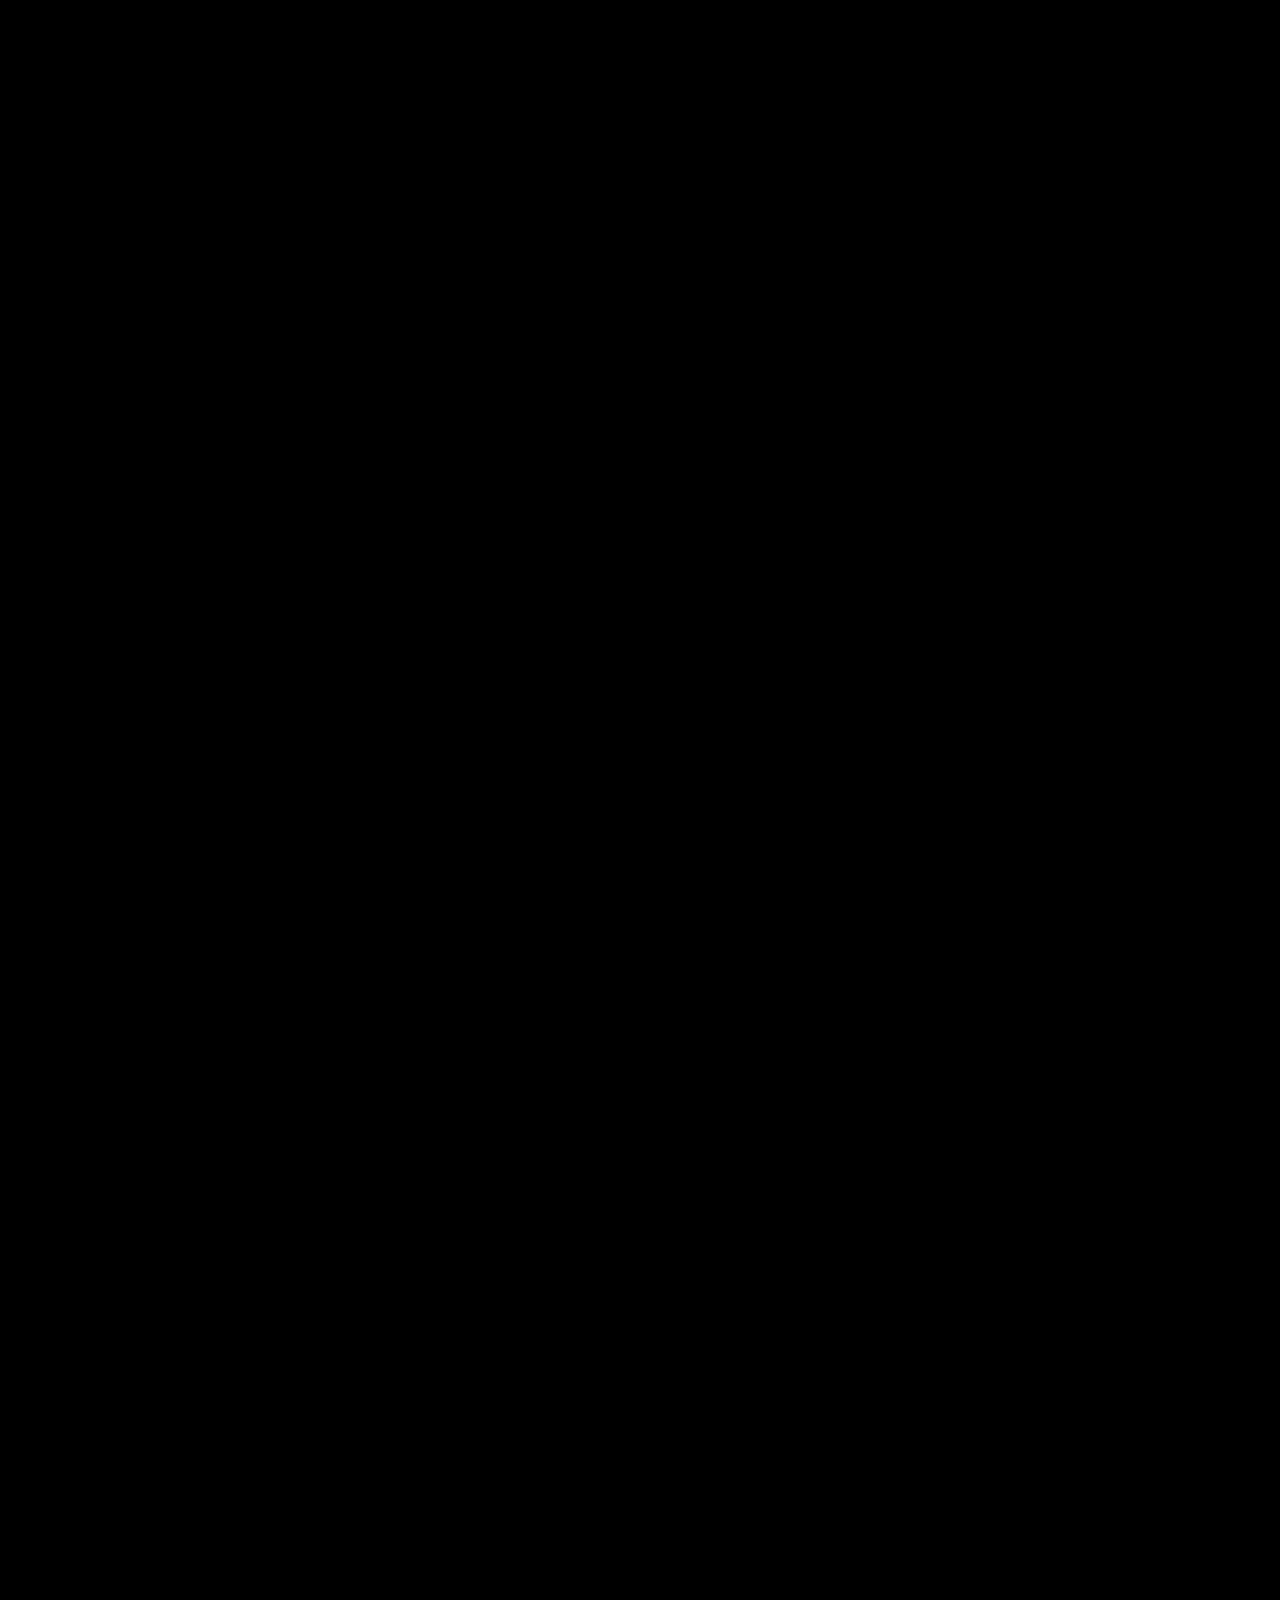
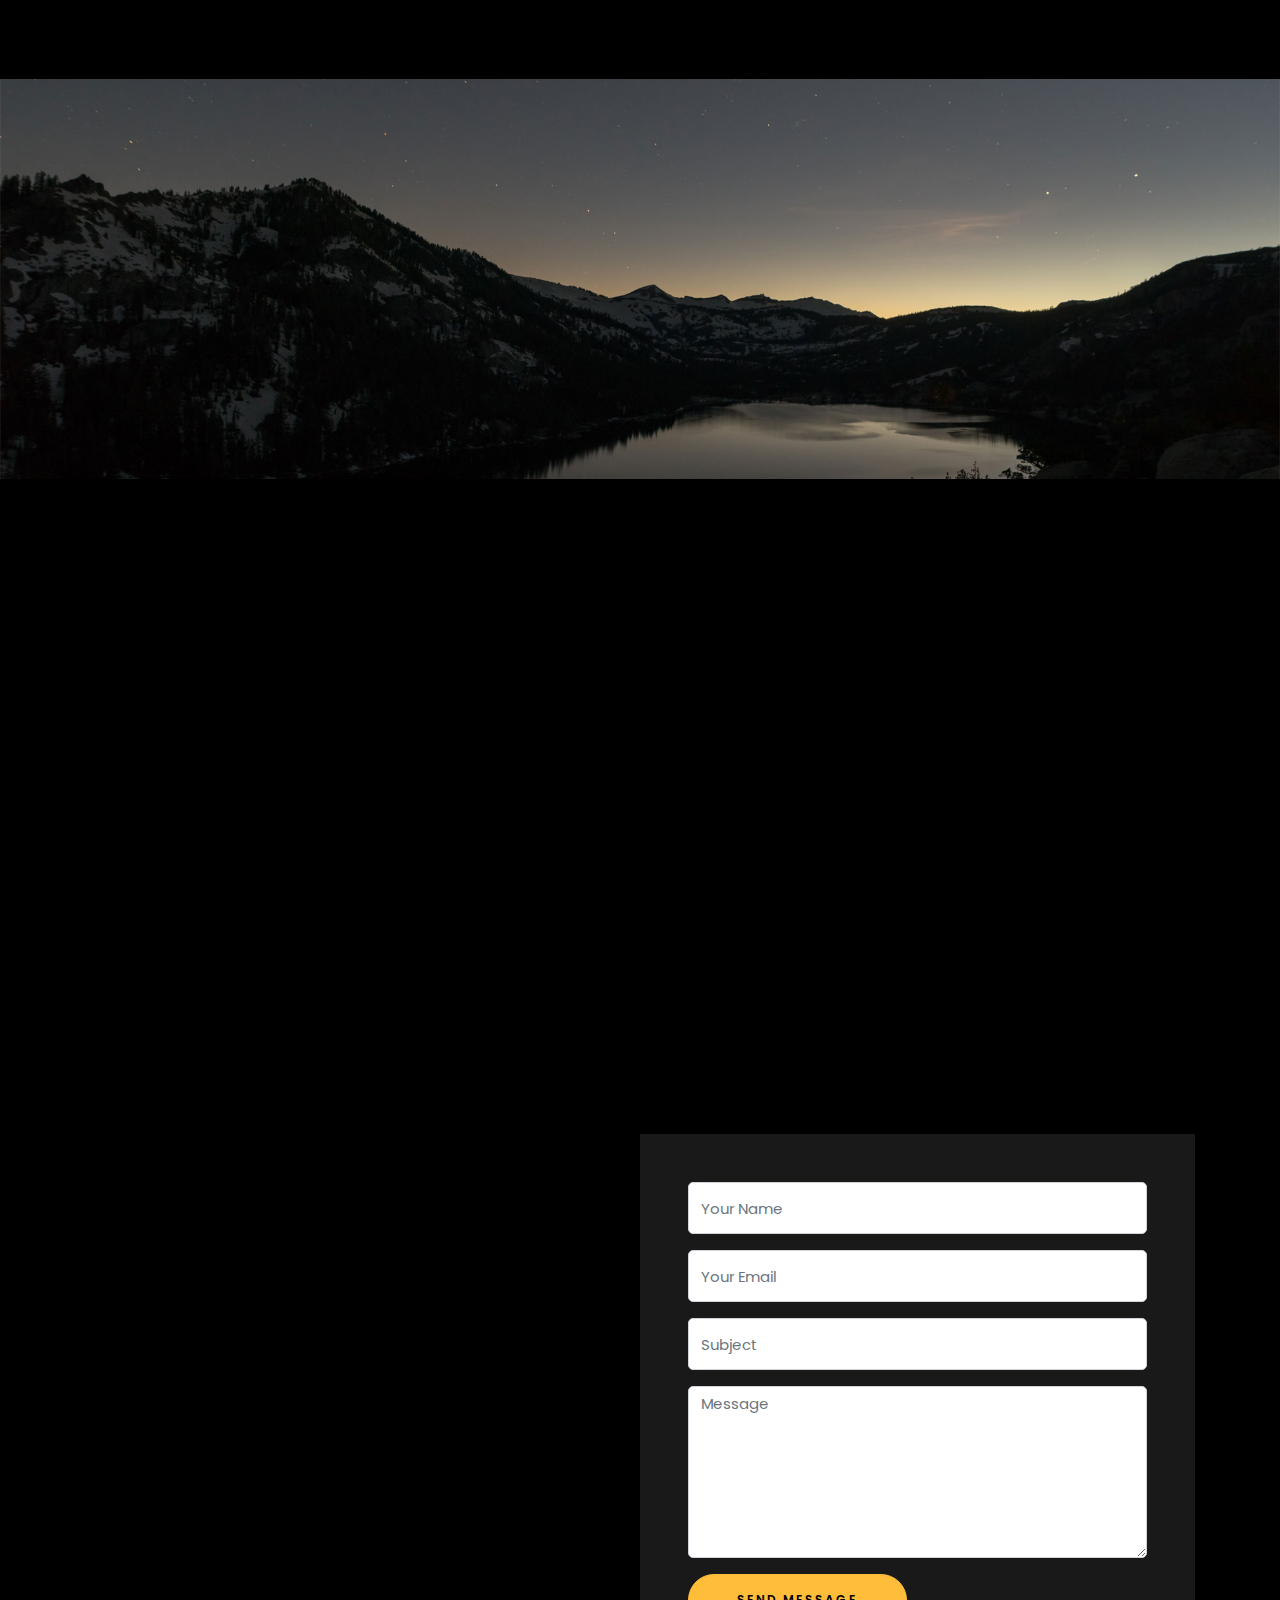
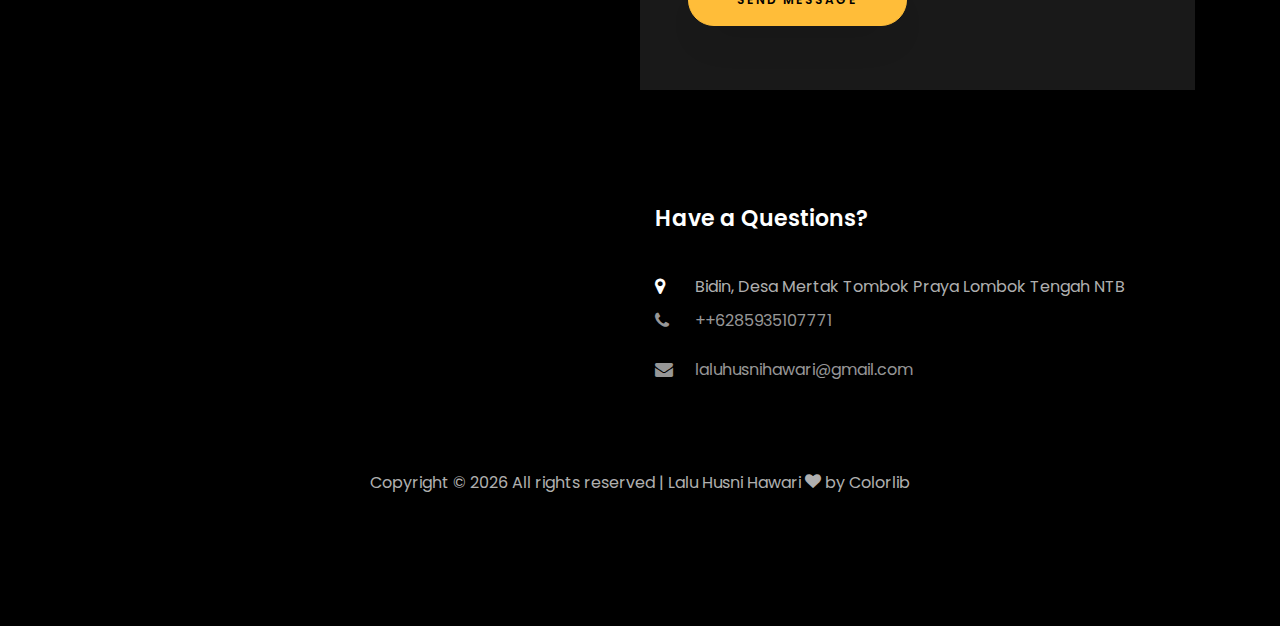
==== commit f0ab8142: "upload rwd_tugas2" ====
--- a/index.html
+++ b/index.html
@@ -1,332 +1,686 @@
 <!DOCTYPE html>
-<html>
+<html lang="en">
 
 <head>
-    <title>Belajar RWD Bootstrap</title>
-
-    <!-- style -->
+    <title>Lalu Husni Hawari | Universitas Bumigora</title>
+    <meta charset="utf-8">
+    <meta name="viewport" content="width=device-width, initial-scale=1, shrink-to-fit=no">
+
+    <link href="https://fonts.googleapis.com/css?family=Poppins:100,200,300,400,500,600,700,800,900" rel="stylesheet">
+
+    <link rel="stylesheet" href="css/open-iconic-bootstrap.min.css">
+    <link rel="stylesheet" href="css/animate.css">
+
+    <link rel="stylesheet" href="css/owl.carousel.min.css">
+    <link rel="stylesheet" href="css/owl.theme.default.min.css">
+    <link rel="stylesheet" href="css/magnific-popup.css">
+
+    <link rel="stylesheet" href="css/aos.css">
+
+    <link rel="stylesheet" href="css/ionicons.min.css">
+
+    <link rel="stylesheet" href="css/flaticon.css">
+    <link rel="stylesheet" href="css/icomoon.css">
     <link rel="stylesheet" href="css/style.css">
 
-    <!-- bootstrap -->
-    <link href="css/bootstrap.min.css" rel="stylesheet" />
-
-    <!-- font-google -->
-    <link rel="preconnect" href="https://fonts.googleapis.com">
-    <link rel="preconnect" href="https://fonts.gstatic.com" crossorigin>
-    <link href="https://fonts.googleapis.com/css2?family=Anton&family=Bebas+Neue&family=Hubballi&family=Redressed&family=Sansita+Swashed:wght@300&family=Smooch+Sans:wght@600&display=swap" rel="stylesheet">
+
+    <link rel="icon" href="https://cdn1.iconfinder.com/data/icons/data-science-1-1/512/20-512.png">
 </head>
 
-<body id="home">
-    <div class="container-fluid mt-80">
-        <!-- header/hero -->
-        <div class="row">
-            <div class="col-md-12">
-                <div id="carouselExampleCaptions" class="carousel slide" data-bs-ride="carousel">
-                    <div class="carousel-indicators">
-                        <button type="button" data-bs-target="#carouselExampleCaptions" data-bs-slide-to="0" class="active" aria-current="true" aria-label="Slide 1"></button>
-                        <button type="button" data-bs-target="#carouselExampleCaptions" data-bs-slide-to="1" aria-label="Slide 2"></button>
-                        <button type="button" data-bs-target="#carouselExampleCaptions" data-bs-slide-to="2" aria-label="Slide 3"></button>
-                    </div>
-                    <div class="carousel-inner">
-                        <div class="carousel-item active">
-                            <img src="img/1 (1).png" class="d-block w-100" alt="...">
-                            <div class="carousel-caption d-none d-md-block">
-                            </div>
-                        </div>
-                        <div class="carousel-item">
-                            <img src="img/1 (2).png" class="d-block w-100" alt="...">
-                            <div class="carousel-caption d-none d-md-block">
-                            </div>
-                        </div>
-                        <div class="carousel-item">
-                            <img src="img/1 (3).png" class="d-block w-100" alt="...">
-                            <div class="carousel-caption d-none d-md-block">
-                            </div>
-                        </div>
-                        <div class="carousel-item">
-                            <img src="img/1 (4).png" class="d-block w-100" alt="...">
-                            <div class="carousel-caption d-none d-md-block">
-                            </div>
-                        </div>
-                        <div class="carousel-item">
-                            <img src="img/1 (5).png" class="d-block w-100" alt="...">
-                            <div class="carousel-caption d-none d-md-block">
-                            </div>
-                        </div>
-                        <div class="carousel-item">
-                            <img src="img/1 (6).png" class="d-block w-100" alt="...">
-                            <div class="carousel-caption d-none d-md-block">
-                            </div>
-                        </div>
-                    </div>
-                    <button class="carousel-control-prev" type="button" data-bs-target="#carouselExampleCaptions" data-bs-slide="prev">
-                            <span class="carousel-control-prev-icon" aria-hidden="true"></span>
-                            <span class="visually-hidden">Previous</span>
-                        </button>
-                    <button class="carousel-control-next" type="button" data-bs-target="#carouselExampleCaptions" data-bs-slide="next">
-                            <span class="carousel-control-next-icon" aria-hidden="true"></span>
-                            <span class="visually-hidden">Next</span>
-                        </button>
-                </div>
-                <!----------- akhir carousel ---------->
-            </div>
-            <svg xmlns="http://www.w3.org/2000/svg" viewBox="0 0 1440 320"><path fill="#23282E" fill-opacity="1" d="M0,128L24,149.3C48,171,96,213,144,208C192,203,240,149,288,122.7C336,96,384,96,432,128C480,160,528,224,576,261.3C624,299,672,309,720,261.3C768,213,816,107,864,85.3C912,64,960,128,1008,144C1056,160,1104,128,1152,101.3C1200,75,1248,53,1296,69.3C1344,85,1392,139,1416,165.3L1440,192L1440,0L1416,0C1392,0,1344,0,1296,0C1248,0,1200,0,1152,0C1104,0,1056,0,1008,0C960,0,912,0,864,0C816,0,768,0,720,0C672,0,624,0,576,0C528,0,480,0,432,0C384,0,336,0,288,0C240,0,192,0,144,0C96,0,48,0,24,0L0,0Z"></path></svg>
-        </div>
-
-        <!-- navbar-->
-        <div class="row">
-            <div class="col-md-12">
-                <!-- -------awal navbar--------- -->
-                <nav class="navbar navbar-expand-lg navbar-dark bg-dark fixed-top">
-                    <div class="container">
-                        <a class="navbar-brand fw-bold" href="#home">LALU <span>HAWARI</span></a>
-                        <button class="navbar-toggler" type="button" data-bs-toggle="collapse" data-bs-target="#navbarNav" aria-controls="navbarNav" aria-expanded="false" aria-label="Toggle navigation">
-                        <span class="navbar-toggler-icon"></span>
-                      </button>
-                        <div class="collapse navbar-collapse" id="navbarNav">
-                            <ul class="navbar-nav mx-auto">
-                                <li class="nav-item">
-                                    <a class="nav-link active fw-bold" aria-current="page" href="#home">HOME</a>
-                                </li>
-                                <li class="nav-item">
-                                    <a class="nav-link" href="#about">ABOUT</a>
-                                </li>
-                                <li class="nav-item">
-                                    <a class="nav-link" href="#galery">GALERY</a>
-                                </li>
-                                <li class="nav-item">
-                                    <a class="nav-link" href="#contact">CONTACT</a>
-                                </li>
+<body data-spy="scroll" data-target=".site-navbar-target" data-offset="300">
+
+
+    <!-- navbar -->
+    <nav class="navbar navbar-expand-lg navbar-dark ftco_navbar ftco-navbar-light site-navbar-target" id="ftco-navbar">
+        <div class="container">
+            <a class="navbar-brand" href="index.html">Lalu Hawari</a>
+            <button class="navbar-toggler js-fh5co-nav-toggle fh5co-nav-toggle" type="button" data-toggle="collapse" data-target="#ftco-nav" aria-controls="ftco-nav" aria-expanded="false" aria-label="Toggle navigation">
+	        <span class="oi oi-menu"></span> Menu
+	      </button>
+
+            <div class="collapse navbar-collapse" id="ftco-nav">
+                <ul class="navbar-nav nav ml-auto">
+                    <li class="nav-item"><a href="#home-section" class="nav-link"><span>Home</span></a></li>
+                    <li class="nav-item"><a href="#about-section" class="nav-link"><span>About</span></a></li>
+                    <li class="nav-item"><a href="#pendidikan" class="nav-link"><span>Pendidikan</span></a></li>
+                    <li class="nav-item"><a href="#skill" class="nav-link"><span>Skills</span></a></li>
+                    <li class="nav-item"><a href="#projects-section" class="nav-link"><span>Projects</span></a></li>
+                    <li class="nav-item"><a href="#mygalery" class="nav-link"><span>My Galery</span></a></li>
+                    <li class="nav-item"><a href="#myvideo" class="nav-link"><span>My Video</span></a></li>
+                    <li class="nav-item"><a href="#contact-section" class="nav-link"><span>Contact</span></a></li>
+                </ul>
+            </div>
+        </div>
+    </nav>
+    <!-- akhir navbar -->
+
+    <!-- hero -->
+    <section id="home-section" class="hero">
+        <div class="home-slider  owl-carousel">
+            <div class="slider-item ">
+                <div class="overlay"></div>
+                <div class="container">
+                    <div class="row d-md-flex no-gutters slider-text align-items-end justify-content-end" data-scrollax-parent="true">
+                        <div class="one-third js-fullheight order-md-last img" style="background-image:url(images/fp.png);">
+                            <div class="overlay"></div>
+                        </div>
+                        <div class="one-forth d-flex  align-items-center ftco-animate" data-scrollax=" properties: { translateY: '70%' }">
+                            <div class="text">
+                                <span class="subheading">Hello!</span>
+                                <h1 class="mb-4 mt-3">I'm <span>Lalu Husni Hawari</span></h1>
+                                <h2 class="mb-4">A Web Fullstack Web Developer</h2>
+                                <p><a href="#" class="btn btn-primary py-3 px-4">Hire me</a> <a href="#" class="btn btn-white btn-outline-white py-3 px-4">My works</a></p>
+                            </div>
+                        </div>
+                    </div>
+                </div>
+            </div>
+
+            <div class="slider-item">
+                <div class="overlay"></div>
+                <div class="container">
+                    <div class="row d-flex no-gutters slider-text align-items-end justify-content-end" data-scrollax-parent="true">
+                        <div class="one-third js-fullheight order-md-last img" style="background-image:url(images/fp.png);">
+                            <div class="overlay"></div>
+                        </div>
+                        <div class="one-forth d-flex align-items-center ftco-animate" data-scrollax=" properties: { translateY: '70%' }">
+                            <div class="text">
+                                <span class="subheading">Hello!</span>
+                                <h1 class="mb-4 mt-3">I'm a <span>UI | UX Design</span> based in Lombok</h1>
+                                <p><a href="#" class="btn btn-primary py-3 px-4">Hire me</a> <a href="#" class="btn btn-white btn-outline-white py-3 px-4">My works</a></p>
+                            </div>
+                        </div>
+                    </div>
+                </div>
+            </div>
+        </div>
+    </section>
+    <!-- hero -->
+
+    <!-- about -->
+    <section class="ftco-about img ftco-section ftco-no-pb" id="about-section">
+        <div class="container">
+            <div class="row d-flex">
+                <div class="col-md-6 col-lg-5 d-flex">
+                    <div class="img-about img d-flex align-items-stretch">
+                        <div class="overlay"></div>
+                        <div class="img d-flex align-self-stretch align-items-center mt-10" style="background-image:url(images/fp.png);">
+                        </div>
+                    </div>
+                </div>
+                <div class="col-md-6 col-lg-7 pl-lg-5 pb-5">
+                    <div class="row justify-content-start pb-3">
+                        <div class="col-md-12 heading-section ftco-animate">
+                            <h1 class="big">About</h1>
+                            <h2 class="mb-4">About Me</h2>
+                            <ul class="about-info mt-4 px-md-0 px-2">
+                                <li class="d-flex"><span>Name :</span> <span>Lalu Husni Hawari</span></li>
+                                <li class="d-flex"><span>Date of birth:</span> <span>16 April 2001</span></li>
+                                <li class="d-flex"><span>Address : </span><span>Bidin, Desa Mertak Tombok Praya Lombok Tengah NTB</span></li>
+                                <li class="d-flex"><span>Email :</span> <span>laluhusnihawari@gmail.com</span></li>
+                                <li class="d-flex"><span>Phone: </span> <span>085935107771</span></li>
                             </ul>
-                            <button class="btn btn-primary btn-sm">GET STARTED</button>
-                        </div>
-                    </div>
-                </nav>
-                <!-- -------akhir navbar--------- -->
-            </div>
-        </div>
-
-        <!-- main menu -->
-        <div class="row m-2 p-3 mb-5">
-            <!-- sidebar kiriei-->
-            <div class="col-md-3 ">
-                <!-- awal list group -->
-                <div class="list-group">
-                    <a href="#" class="list-group-item list-group-item-action active" aria-current="true">
-                      SOSIAL MEDIA <svg xmlns="http://www.w3.org/2000/svg" width="16" height="16" fill="currentColor" class="bi bi-globe" viewBox="0 0 16 16">
-                        <path d="M0 8a8 8 0 1 1 16 0A8 8 0 0 1 0 8zm7.5-6.923c-.67.204-1.335.82-1.887 1.855A7.97 7.97 0 0 0 5.145 4H7.5V1.077zM4.09 4a9.267 9.267 0 0 1 .64-1.539 6.7 6.7 0 0 1 .597-.933A7.025 7.025 0 0 0 2.255 4H4.09zm-.582 3.5c.03-.877.138-1.718.312-2.5H1.674a6.958 6.958 0 0 0-.656 2.5h2.49zM4.847 5a12.5 12.5 0 0 0-.338 2.5H7.5V5H4.847zM8.5 5v2.5h2.99a12.495 12.495 0 0 0-.337-2.5H8.5zM4.51 8.5a12.5 12.5 0 0 0 .337 2.5H7.5V8.5H4.51zm3.99 0V11h2.653c.187-.765.306-1.608.338-2.5H8.5zM5.145 12c.138.386.295.744.468 1.068.552 1.035 1.218 1.65 1.887 1.855V12H5.145zm.182 2.472a6.696 6.696 0 0 1-.597-.933A9.268 9.268 0 0 1 4.09 12H2.255a7.024 7.024 0 0 0 3.072 2.472zM3.82 11a13.652 13.652 0 0 1-.312-2.5h-2.49c.062.89.291 1.733.656 2.5H3.82zm6.853 3.472A7.024 7.024 0 0 0 13.745 12H11.91a9.27 9.27 0 0 1-.64 1.539 6.688 6.688 0 0 1-.597.933zM8.5 12v2.923c.67-.204 1.335-.82 1.887-1.855.173-.324.33-.682.468-1.068H8.5zm3.68-1h2.146c.365-.767.594-1.61.656-2.5h-2.49a13.65 13.65 0 0 1-.312 2.5zm2.802-3.5a6.959 6.959 0 0 0-.656-2.5H12.18c.174.782.282 1.623.312 2.5h2.49zM11.27 2.461c.247.464.462.98.64 1.539h1.835a7.024 7.024 0 0 0-3.072-2.472c.218.284.418.598.597.933zM10.855 4a7.966 7.966 0 0 0-.468-1.068C9.835 1.897 9.17 1.282 8.5 1.077V4h2.355z"/>
-                      </svg>
+                        </div>
+                    </div>
+                    <div class="counter-wrap ftco-animate d-flex mt-md-3">
+                        <div class="text">
+
+                            <p><a href="https://github.com/LaluHusniHawari" class="btn btn-primary py-3 px-3" target="_blank">GITHUB ME</a></p>
+                        </div>
+                    </div>
+                </div>
+            </div>
+        </div>
+    </section>
+    <!-- akhir about -->
+
+    <!-- pendidikan -->
+    <section class="ftco-section ftco-no-pb" id="pendidikan">
+        <div class="container">
+            <div class="row justify-content-center pb-5">
+                <div class="col-md-10 heading-section text-center ftco-animate">
+                    <h1 class="big big-2">Pendidikan</h1>
+                    <h2 class="mb-4">Pendidikan</h2>
+                </div>
+            </div>
+            <div class="row">
+                <div class="col-md-6">
+                    <div class="resume-wrap ftco-animate">
+                        <span class="date">2007-2012</span>
+                        <h2>SDN 1 Aikmual</h2>
+                        <span class="position">Praya</span>
+                        <p class="mt-4">Jl Ahmadyani, MERTAK TOMBOK, Kec. Praya, Kab. Lombok Tengah Prov. Nusa Tenggara Barat </p>
+                    </div>
+                    <div class="resume-wrap ftco-animate">
+                        <span class="date">2016-2019</span>
+                        <h2>SMAN 4 Praya</h2>
+                        <span class="position">PRaya</span>
+                        <p class="mt-4">Jln Basuki Rahmat Praya Lombok Tengah, PRAYA, Kec. Praya, Kab. Lombok Tengah Prov. Nusa Tenggara Barat</p>
+                    </div>
+                </div>
+
+                <div class="col-md-6">
+                    <div class="resume-wrap ftco-animate">
+                        <span class="date">2013-2016</span>
+                        <h2>SMPN 4 Praya</h2>
+                        <span class="position">Praya</span>
+                        <p class="mt-4">Jln Basuki Rahmat Praya Lombok Tengah, PRAYA, Kec. Praya, Kab. Lombok Tengah Prov. Nusa Tenggara Barat</p>
+                    </div>
+                    <div class="resume-wrap ftco-animate">
+                        <span class="date">2019-2023</span>
+                        <h2>Universitas Bumigora</h2>
+                        <span class="position">Mataram</span>
+                        <p class="mt-4">Jln. Ismail Marzuki No.22, Cilinaya, Kec. Cakranegara, Kota Mataram, Nusa Tenggara Barat</p>
+                    </div>
+
+                </div>
+            </div>
+
+        </div>
+    </section>
+    <!-- alhir pendidikan -->
+
+    <!-- skill -->
+    <section class="ftco-section" id="skill">
+        <div class="container">
+            <div class="row justify-content-center py-5 mt-5">
+                <div class="col-md-12 heading-section text-center ftco-animate">
+                    <h1 class="big big-2">Skills</h1>
+                    <h2 class="mb-4">Skills</h2>
+                </div>
+            </div>
+            <div class="row">
+                <div class="col-md-4 text-center d-flex ftco-animate">
+                    <a href="#" class="services-1">
+                        <span class="icon">
+								<i class="flaticon-analysis"></i>
+							</span>
+                        <div class="desc">
+                            <h3 class="mb-5">Web Design</h3>
+                        </div>
                     </a>
-                    <a href="https://www.linkedin.com/in/lalu-husni-hawari/" class="list-group-item list-group-item-action" target="_blank">LINKEDIN <svg xmlns="http://www.w3.org/2000/svg" width="16" height="16" fill="currentColor" class="bi bi-linkedin" viewBox="0 0 16 16">
-                        <path d="M0 1.146C0 .513.526 0 1.175 0h13.65C15.474 0 16 .513 16 1.146v13.708c0 .633-.526 1.146-1.175 1.146H1.175C.526 16 0 15.487 0 14.854V1.146zm4.943 12.248V6.169H2.542v7.225h2.401zm-1.2-8.212c.837 0 1.358-.554 1.358-1.248-.015-.709-.52-1.248-1.342-1.248-.822 0-1.359.54-1.359 1.248 0 .694.521 1.248 1.327 1.248h.016zm4.908 8.212V9.359c0-.216.016-.432.08-.586.173-.431.568-.878 1.232-.878.869 0 1.216.662 1.216 1.634v3.865h2.401V9.25c0-2.22-1.184-3.252-2.764-3.252-1.274 0-1.845.7-2.165 1.193v.025h-.016a5.54 5.54 0 0 1 .016-.025V6.169h-2.4c.03.678 0 7.225 0 7.225h2.4z"/>
-                      </svg></a >
-                        <a href="https://github.com/LaluHusniHawari" class="list-group-item list-group-item-action" target="_blank">GITHUB <svg xmlns="http://www.w3.org/2000/svg" width="16" height="16" fill="currentColor" class="bi bi-github" viewBox="0 0 16 16">
-                            <path d="M8 0C3.58 0 0 3.58 0 8c0 3.54 2.29 6.53 5.47 7.59.4.07.55-.17.55-.38 0-.19-.01-.82-.01-1.49-2.01.37-2.53-.49-2.69-.94-.09-.23-.48-.94-.82-1.13-.28-.15-.68-.52-.01-.53.63-.01 1.08.58 1.23.82.72 1.21 1.87.87 2.33.66.07-.52.28-.87.51-1.07-1.78-.2-3.64-.89-3.64-3.95 0-.87.31-1.59.82-2.15-.08-.2-.36-1.02.08-2.12 0 0 .67-.21 2.2.82.64-.18 1.32-.27 2-.27.68 0 1.36.09 2 .27 1.53-1.04 2.2-.82 2.2-.82.44 1.1.16 1.92.08 2.12.51.56.82 1.27.82 2.15 0 3.07-1.87 3.75-3.65 3.95.29.25.54.73.54 1.48 0 1.07-.01 1.93-.01 2.2 0 .21.15.46.55.38A8.012 8.012 0 0 0 16 8c0-4.42-3.58-8-8-8z"/>
-                          </svg></a>
-                    <a href="https://www.instagram.com/laluhawari/" class="list-group-item list-group-item-action" target="_blank">INSTAGRAM <svg xmlns="http://www.w3.org/2000/svg" width="16" height="16" fill="currentColor" class="bi bi-instagram" viewBox="0 0 16 16">
-                        <path d="M8 0C5.829 0 5.556.01 4.703.048 3.85.088 3.269.222 2.76.42a3.917 3.917 0 0 0-1.417.923A3.927 3.927 0 0 0 .42 2.76C.222 3.268.087 3.85.048 4.7.01 5.555 0 5.827 0 8.001c0 2.172.01 2.444.048 3.297.04.852.174 1.433.372 1.942.205.526.478.972.923 1.417.444.445.89.719 1.416.923.51.198 1.09.333 1.942.372C5.555 15.99 5.827 16 8 16s2.444-.01 3.298-.048c.851-.04 1.434-.174 1.943-.372a3.916 3.916 0 0 0 1.416-.923c.445-.445.718-.891.923-1.417.197-.509.332-1.09.372-1.942C15.99 10.445 16 10.173 16 8s-.01-2.445-.048-3.299c-.04-.851-.175-1.433-.372-1.941a3.926 3.926 0 0 0-.923-1.417A3.911 3.911 0 0 0 13.24.42c-.51-.198-1.092-.333-1.943-.372C10.443.01 10.172 0 7.998 0h.003zm-.717 1.442h.718c2.136 0 2.389.007 3.232.046.78.035 1.204.166 1.486.275.373.145.64.319.92.599.28.28.453.546.598.92.11.281.24.705.275 1.485.039.843.047 1.096.047 3.231s-.008 2.389-.047 3.232c-.035.78-.166 1.203-.275 1.485a2.47 2.47 0 0 1-.599.919c-.28.28-.546.453-.92.598-.28.11-.704.24-1.485.276-.843.038-1.096.047-3.232.047s-2.39-.009-3.233-.047c-.78-.036-1.203-.166-1.485-.276a2.478 2.478 0 0 1-.92-.598 2.48 2.48 0 0 1-.6-.92c-.109-.281-.24-.705-.275-1.485-.038-.843-.046-1.096-.046-3.233 0-2.136.008-2.388.046-3.231.036-.78.166-1.204.276-1.486.145-.373.319-.64.599-.92.28-.28.546-.453.92-.598.282-.11.705-.24 1.485-.276.738-.034 1.024-.044 2.515-.045v.002zm4.988 1.328a.96.96 0 1 0 0 1.92.96.96 0 0 0 0-1.92zm-4.27 1.122a4.109 4.109 0 1 0 0 8.217 4.109 4.109 0 0 0 0-8.217zm0 1.441a2.667 2.667 0 1 1 0 5.334 2.667 2.667 0 0 1 0-5.334z"/>
-                      </svg></a>
-                </div>
-                <!-- akhir list group -->
-            </div>
-
-            <!-- main konten-->
-            <div class="col-md-6 ">
-                <!-- ini awal konten -->
-                <div class="accordion" id="about">
-                    <div class="accordion-item">
-                        <h2 class="accordion-header" id="headingOne">
-                            <button class="accordion-button" type="button" data-bs-toggle="collapse" data-bs-target="#collapseOne" aria-expanded="true" aria-controls="collapseOne">
-                       ABOUT ME
-                        </button>
-                        </h2>
-                        <div id="collapseOne" class="accordion-collapse collapse show" aria-labelledby="headingOne" data-bs-parent="#accordionExample">
-                            <div class="accordion-body">
-                                <p class="p1">
-                                    <img src="https://media-exp1.licdn.com/dms/image/C5603AQHdqBK-f7hK6Q/profile-displayphoto-shrink_800_800/0/1642837070986?e=1649894400&v=beta&t=4x1YzP9YQsAA7KMZKJdeex0dO-PG5y2ch9GyOQA3qBc" alt="gambar" align="left" width="30%" class="foto">                                    Assalamu'alaikum warahmatullahi wabarakatuh, Perkenalkan nama saya Lalu Husni Hawari, biasa disapa Hawari saya dari Lombok, Nusa Tenggara Barat(NTB), saat ini saya sedang menempuh pendidikan S1 jurusan Ilmu Komputer,
-                                    semester 6 di UNIVERSITAS BUMIGORA Sebelumnya Alasan utama saya tertarik mengambil jurusan Ilmu komputer ini, karena prospek kerjanya sanagat luas pada saat ini dan beberapa tahun kedepannya.
-                                </p>
-
-                                <p>
-                                    Di kampus saya ada beberapa organisasi atau UKM(Unit Kegiatan Mahasiswa) diantara ada LDK(Lembaga Dakwah Kampus)yang berama UKM LDK KAMIL(Kesatuan Amal Mahasiswa Islam) UKM ini bergerak pada bidang keagamaan khususnya Pada Agama Islam, yang kedua UKM
-                                    PC
-                                    <i>(Programming Community)</i> yang dimana UKM ini bergerak pada bidang teknologi seperti programming, Terakhir juga saya ikut pada sebuah UKM yang bernama Bebras, Bebras ini sebuah komunitas yang bertujuan untuk menerapkan
-                                    cara berfikir secara komputasional <i>(Computational Thinking)</i>. Dan bidang atau keahlian yang saya sedang tekuni saat adalah Web Programming. Kenapa saya tertarik pada bidang ini? Karena melihat perkembangan zaman
-                                    khususnya didunia kerja, semua perusahan membutuhkan yang mana sebuah website dalam perusahannya.
-                                </p>
-
-                                <p>
-                                    Pada Semester 6 ini saya mencoba untuk suatu hal yang baru, dimana saya mengambil Mata Kuliah diluar Kampus salah satunya yakni saya mengikuti <b class="kampusmerdeka">Program Kampus Merdeka Studi Independen Bersertifikat yang dimana dibawah naungan KEMENDIKBUDRISTEK</b>.
-                                    dimana disini saya mengambil Kelas Akademi Fullstack Web Developer pada Mitra
-                                    <b>PT NFCI(Nurul Fikri Cipta Inovasi) atau NF Computer</b>.
-                                </p>
-
-                                <p>
-                                    Harapan saya mengikuti Program Kampus Merdeka ini adalah untuk memperdalam bidang yang saya tekuni yakni sebagai Web Programmer <b class="kampusmerdeka">(Fullstack Web Developer)</b> Dan semoga diakhir kegiatan nanti
-                                    saya bisa menjadi lebih baik lagi di bidang yang sedang saya tekuni saat ini, dan bisa bermanfaat nantinya didunia pekerjaan.
-                                </p>
-                            </div>
-                        </div>
-                    </div>
-                    <div class="accordion-item">
-                        <h2 class="accordion-header" id="headingTwo">
-                            <button class="accordion-button collapsed" type="button" data-bs-toggle="collapse" data-bs-target="#collapseTwo" aria-expanded="false" aria-controls="collapseTwo">
-                          PENDIDIKAN
-                        </button>
-                        </h2>
-                        <div id="collapseTwo" class="accordion-collapse collapse" aria-labelledby="headingTwo" data-bs-parent="#accordionExample">
-                            <div class="accordion-body">
-                                <table class="table table-hover">
-                                    <thead class="header">
-                                        <th>SD</th>
-                                        <th>SMP</th>
-                                        <th>SMA</th>
-                                        <th>KULIAH</th>
-                                    </thead>
-                                    <tbody>
-                                        <tr>
-                                            <td>SDN 2 AIKMUAL</td>
-                                            <td>SMPN 4 PRAYA</td>
-                                            <td>SMAN 4 PRAYA</td>
-                                            <td>UNIVERSITAS BUMIGORA</td>
-                                        </tr>
-                                    </tbody>
-                                </table>
-                            </div>
-                        </div>
-                    </div>
-
-
-                </div>
-                <!-- ini akhir konten -->
-            </div>
-
-            <!-- sidebar kanan -->
-            <div class="col-md-3 ">
-                <!-- awal list group -->
-                <div class="list-group">
-                    <a href="#" class="list-group-item list-group-item-action active" aria-current="true">
-                      FULLSTACK WEB
+                </div>
+                <div class="col-md-4 text-center d-flex ftco-animate">
+                    <a href="#" class="services-1">
+                        <span class="icon">
+								<i class="flaticon-flasks"></i>
+							</span>
+                        <div class="desc">
+                            <h3 class="mb-5">Phtography</h3>
+                        </div>
                     </a>
-                    <a href="https://laravel.com/" class="list-group-item list-group-item-action" target="_blank">LARAVEL</a >
-                        <a href="https://www.php.net/" class="list-group-item list-group-item-action" target="_blank">PHP</a>
-                    <a href="https://getbootstrap.com/" class="list-group-item list-group-item-action" target="_blank">BOOTSTRAP</a>
-                </div>
-                <!-- akhir list group -->
-            </div>
-        </div>
-
-
-        <!-- galery -->
-        <div class="container" id="galery">
+                </div>
+                <div class="col-md-4 text-center d-flex ftco-animate">
+                    <a href="#" class="services-1">
+                        <span class="icon">
+								<i class="flaticon-ideas"></i>
+							</span>
+                        <div class="desc">
+                            <h3 class="mb-5">Web Programmer</h3>
+                        </div>
+                    </a>
+                </div>
+
+                <div class="col-md-4 text-center d-flex ftco-animate">
+                    <a href="#" class="services-1">
+                        <span class="icon">
+								<i class="flaticon-analysis"></i>
+							</span>
+                        <div class="desc">
+                            <h3 class="mb-5">UI | UX Design</h3>
+                        </div>
+                    </a>
+                </div>
+                <div class="col-md-4 text-center d-flex ftco-animate">
+                    <a href="#" class="services-1">
+                        <span class="icon">
+								<i class="flaticon-flasks"></i>
+							</span>
+                        <div class="desc">
+                            <h3 class="mb-5">Team Works</h3>
+                        </div>
+                    </a>
+                </div>
+                <div class="col-md-4 text-center d-flex ftco-animate">
+                    <a href="#" class="services-1">
+                        <span class="icon">
+								<i class="flaticon-ideas"></i>
+							</span>
+                        <div class="desc">
+                            <h3 class="mb-5">Design Grafics</h3>
+                        </div>
+                    </a>
+                </div>
+            </div>
+        </div>
+    </section>
+    <!-- akhir skill -->
+
+
+    <!-- project -->
+    <section class="ftco-section ftco-project" id="projects-section">
+        <div class="container">
+            <div class="row justify-content-center pb-5">
+                <div class="col-md-12 heading-section text-center ftco-animate">
+                    <h1 class="big big-2">Projects</h1>
+                    <h2 class="mb-4">Projects</h2>
+                </div>
+            </div>
+            <div class="row">
+                <div class="col-md-4">
+                    <div class="project img ftco-animate d-flex justify-content-center align-items-center" style="background-image: url(images/APP1.jpg);">
+                        <div class="overlay"></div>
+                        <div class="text text-center p-4">
+                            <h3><a href="#">UI | UX DESIGN APP</a></h3>
+                            <span>UI | UX DESIGN APP</span>
+                        </div>
+                    </div>
+                </div>
+                <div class="col-md-8">
+                    <div class="project img ftco-animate d-flex justify-content-center align-items-center" style="background-image: url(images/2.jpg);">
+                        <div class="overlay"></div>
+                        <div class="text text-center p-4">
+                            <h3><a href="#">UI | UX DESIGN WEB</a></h3>
+                            <span>UI | UX DESIGN</span>
+                        </div>
+                    </div>
+                </div>
+
+                <div class="col-md-8">
+                    <div class="project img ftco-animate d-flex justify-content-center align-items-center" style="background-image: url(images/project-1.jpg);">
+                        <div class="overlay"></div>
+                        <div class="text text-center p-4">
+                            <h3><a href="#">Branding &amp; Illustration Design</a></h3>
+                            <span>Web Design</span>
+                        </div>
+                    </div>
+
+                    <div class="project img ftco-animate d-flex justify-content-center align-items-center" style="background-image: url(images/project-6.jpg);">
+                        <div class="overlay"></div>
+                        <div class="text text-center p-4">
+                            <h3><a href="#">Branding &amp; Illustration Design</a></h3>
+                            <span>Web Design</span>
+                        </div>
+                    </div>
+                </div>
+                <div class="col-md-4">
+                    <div class="row">
+                        <div class="col-md-12">
+                            <div class="project img ftco-animate d-flex justify-content-center align-items-center" style="background-image: url(images/project-2.jpg);">
+                                <div class="overlay"></div>
+                                <div class="text text-center p-4">
+                                    <h3><a href="#">Branding &amp; Illustration Design</a></h3>
+                                    <span>Web Design</span>
+                                </div>
+                            </div>
+                        </div>
+                        <div class="col-md-12">
+                            <div class="project img ftco-animate d-flex justify-content-center align-items-center" style="background-image: url(images/project-3.jpg);">
+                                <div class="overlay"></div>
+                                <div class="text text-center p-4">
+                                    <h3><a href="#">Branding &amp; Illustration Design</a></h3>
+                                    <span>Web Design</span>
+                                </div>
+                            </div>
+                        </div>
+                    </div>
+                </div>
+            </div>
+        </div>
+    </section>
+    <!-- akhir project -->
+
+
+    <!-- Galery-->
+    <section class="ftco-section" id="mygalery">
+        <div class="container">
+            <div class="row justify-content-center mb-5 pb-5">
+                <div class="col-md-7 heading-section text-center ftco-animate">
+                    <h1 class="big big-2">My Galery</h1>
+                    <h2 class="mb-4">My Galery</h2>
+                </div>
+            </div>
+            <div class="row d-flex">
+                <div class="col-md-4 d-flex ftco-animate">
+                    <div class="blog-entry justify-content-end">
+                        <a href="#" class="block-20" style="background-image: url('images/image_1.jpg');">
+                        </a>
+                        <div class="text mt-3 float-right d-block">
+                            <div class="d-flex align-items-center mb-3 meta">
+                                <p class="mb-0">
+                                    <span class="mr-2">11 Maret 2022</span>
+                                    <a href="#" class="mr-2">Admin</a>
+                                    <a href="#" class="meta-chat"><span class="icon-chat"></span> 3</a>
+                                </p>
+                            </div>
+                            <h3 class="heading"><a href="#">Why Lead Generation is Key for Business Growth</a></h3>
+                            <p>A small river named Duden flows by their place and supplies it with the necessary regelialia.</p>
+                        </div>
+                    </div>
+                </div>
+                <div class="col-md-4 d-flex ftco-animate">
+                    <div class="blog-entry justify-content-end">
+                        <a href="#" class="block-20" style="background-image: url('images/image_2.jpg');">
+                        </a>
+                        <div class="text mt-3 float-right d-block">
+                            <div class="d-flex align-items-center mb-3 meta">
+                                <p class="mb-0">
+                                    <span class="mr-2">11 Maret 2022</span>
+                                    <a href="#" class="mr-2">Admin</a>
+                                    <a href="#" class="meta-chat"><span class="icon-chat"></span> 3</a>
+                                </p>
+                            </div>
+                            <h3 class="heading"><a href="#">Why Lead Generation is Key for Business Growth</a></h3>
+                            <p>A small river named Duden flows by their place and supplies it with the necessary regelialia.</p>
+                        </div>
+                    </div>
+                </div>
+                <div class="col-md-4 d-flex ftco-animate">
+                    <div class="blog-entry">
+                        <a href="#" class="block-20" style="background-image: url('images/image_3.jpg');">
+                        </a>
+                        <div class="text mt-3 float-right d-block">
+                            <div class="d-flex align-items-center mb-3 meta">
+                                <p class="mb-0">
+                                    <span class="mr-2">11 Maret 2022</span>
+                                    <a href="#" class="mr-2">Admin</a>
+                                    <a href="#" class="meta-chat"><span class="icon-chat"></span> 3</a>
+                                </p>
+                            </div>
+                            <h3 class="heading"><a href="#">Why Lead Generation is Key for Business Growth</a></h3>
+                            <p>A small river named Duden flows by their place and supplies it with the necessary regelialia.</p>
+                        </div>
+                    </div>
+                </div>
+            </div>
+        </div>
+    </section>
+    <!-- akhir galery -->
+
+
+
+    <!-- myvideo -->
+    <section class="ftco-section" id="myvideo">
+        <div class="container">
+            <div class="row justify-content-center mb-5 pb-5">
+                <div class="col-md-7 heading-section text-center ftco-animate">
+                    <h1 class="big big-2">My Video</h1>
+                    <h2 class="mb-4">My Video</h2>
+                </div>
+            </div>
+            <div class="row d-flex">
+                <div class="col-md-4 d-flex ftco-animate">
+                    <div class="blog-entry justify-content-end">
+                        <div class="embed-responsive embed-responsive-21by9">
+                            <iframe class="embed-responsive-item" src="https://www.youtube.com/embed/YwbX7Rrtf80"></iframe>
+                        </div>
+                        <div class="text mt-3 float-right d-block">
+                            <div class="d-flex align-items-center mb-3 meta">
+                                <p class="mb-0">
+                                    <span class="mr-2">11 Maret 2022</span>
+                                    <a href="#" class="meta-chat"><span class="icon-chat"></span> 3</a>
+                                </p>
+                            </div>
+                            <h3 class="heading"><a href="single.html">lallo.id</a></h3>
+                            <p>Digital Transportation Boat Booking</p>
+                        </div>
+                    </div>
+                </div>
+                <div class="col-md-4 d-flex ftco-animate">
+                    <div class="blog-entry justify-content-end">
+                        <div class="embed-responsive embed-responsive-21by9">
+                            <iframe class="embed-responsive-item" src="https://www.youtube.com/embed/YwbX7Rrtf80"></iframe>
+                        </div>
+                        <div class="text mt-3 float-right d-block">
+                            <div class="d-flex align-items-center mb-3 meta">
+                                <p class="mb-0">
+                                    <span class="mr-2">11 Maret 2022</span>
+                                    <a href="#" class="meta-chat"><span class="icon-chat"></span> 3</a>
+                                </p>
+                            </div>
+                            <h3 class="heading"><a href="single.html">lallo.id</a></h3>
+                            <p>Digital Transportation Boat Booking</p>
+                        </div>
+                    </div>
+                </div>
+                <div class="col-md-4 d-flex ftco-animate">
+                    <div class="blog-entry justify-content-end">
+                        <div class="embed-responsive embed-responsive-21by9">
+                            <iframe class="embed-responsive-item" src="https://www.youtube.com/embed/YwbX7Rrtf80"></iframe>
+                        </div>
+                        <div class="text mt-3 float-right d-block">
+                            <div class="d-flex align-items-center mb-3 meta">
+                                <p class="mb-0">
+                                    <span class="mr-2">11 Maret 2022</span>
+                                    <a href="#" class="meta-chat"><span class="icon-chat"></span> 3</a>
+                                </p>
+                            </div>
+                            <h3 class="heading"><a href="single.html">lallo.id</a></h3>
+                            <p>Digital Transportation Boat Booking</p>
+                        </div>
+                    </div>
+                </div>
+                <div class="col-md-4 d-flex ftco-animate">
+                    <div class="blog-entry justify-content-end">
+                        <div class="embed-responsive embed-responsive-21by9">
+                            <iframe class="embed-responsive-item" src="https://www.youtube.com/embed/YwbX7Rrtf80"></iframe>
+                        </div>
+                        <div class="text mt-3 float-right d-block">
+                            <div class="d-flex align-items-center mb-3 meta">
+                                <p class="mb-0">
+                                    <span class="mr-2">11 Maret 2022</span>
+                                    <a href="#" class="meta-chat"><span class="icon-chat"></span> 3</a>
+                                </p>
+                            </div>
+                            <h3 class="heading"><a href="single.html">lallo.id</a></h3>
+                            <p>Digital Transportation Boat Booking</p>
+                        </div>
+                    </div>
+                </div>
+                <div class="col-md-4 d-flex ftco-animate">
+                    <div class="blog-entry justify-content-end">
+                        <div class="embed-responsive embed-responsive-21by9">
+                            <iframe class="embed-responsive-item" src="https://www.youtube.com/embed/YwbX7Rrtf80"></iframe>
+                        </div>
+                        <div class="text mt-3 float-right d-block">
+                            <div class="d-flex align-items-center mb-3 meta">
+                                <p class="mb-0">
+                                    <span class="mr-2">11 Maret 2022</span>
+                                    <a href="#" class="meta-chat"><span class="icon-chat"></span> 3</a>
+                                </p>
+                            </div>
+                            <h3 class="heading"><a href="single.html">lallo.id</a></h3>
+                            <p>Digital Transportation Boat Booking</p>
+                        </div>
+                    </div>
+                </div>
+                <div class="col-md-4 d-flex ftco-animate">
+                    <div class="blog-entry justify-content-end">
+                        <div class="embed-responsive embed-responsive-21by9">
+                            <iframe class="embed-responsive-item" src="https://www.youtube.com/embed/YwbX7Rrtf80"></iframe>
+                        </div>
+                        <div class="text mt-3 float-right d-block">
+                            <div class="d-flex align-items-center mb-3 meta">
+                                <p class="mb-0">
+                                    <span class="mr-2">11 Maret 2022</span>
+                                    <a href="#" class="meta-chat"><span class="icon-chat"></span> 3</a>
+                                </p>
+                            </div>
+                            <h3 class="heading"><a href="single.html">lallo.id</a></h3>
+                            <p>Digital Transportation Boat Booking</p>
+                        </div>
+                    </div>
+                </div>
+
+            </div>
+        </div>
+    </section>
+    <!-- akhir myvideo -->
+
+
+    <!-- MoodBooster -->
+    <section class="ftco-section ftco-hireme img margin-top" style="background-image: url(images/bg_1.jpg)">
+        <div class="container">
+            <div class="row justify-content-center">
+                <div class="col-md-7 ftco-animate text-center">
+                    <h2>Awali Dengan <span> BISMILLAH </span> Agar Segalanya Menjadi <span> BERKAH </span></h2>
+                </div>
+            </div>
+        </div>
+    </section>
+    <!-- akhir MoodBooster -->
+
+
+    <!-- contact -->
+    <section class="ftco-section contact-section ftco-no-pb" id="contact-section">
+        <div class="container">
+            <div class="row justify-content-center mb-5 pb-3">
+                <div class="col-md-7 heading-section text-center ftco-animate">
+                    <h1 class="big big-2">Contact</h1>
+                    <h2 class="mb-4">Contact Me</h2>
+                </div>
+            </div>
+
+            <div class="row d-flex contact-info mb-5">
+                <div class="col-md-6 col-lg-3 d-flex ftco-animate">
+                    <div class="align-self-stretch box p-4 text-center">
+                        <div class="icon d-flex align-items-center justify-content-center">
+                            <span class="icon-map-signs"></span>
+                        </div>
+                        <h3 class="mb-4">Address</h3>
+                        <p>Bidin, Desa Mertak Tombok Praya Lombok Tengah NTB</p>
+                    </div>
+                </div>
+                <div class="col-md-6 col-lg-3 d-flex ftco-animate">
+                    <div class="align-self-stretch box p-4 text-center">
+                        <div class="icon d-flex align-items-center justify-content-center">
+                            <span class="icon-phone2"></span>
+                        </div>
+                        <h3 class="mb-4">Contact Number</h3>
+                        <p>
+                            <a href="#">+6285935107771</a>
+                        </p>
+                    </div>
+                </div>
+                <div class="col-md-6 col-lg-3 d-flex ftco-animate">
+                    <div class="align-self-stretch box p-4 text-center">
+                        <div class="icon d-flex align-items-center justify-content-center">
+                            <span class="icon-paper-plane"></span>
+                        </div>
+                        <h3 class="mb-4">Email Address</h3>
+                        <p><a href="#">laluhusnihawari@gmail.com</a></p>
+                    </div>
+                </div>
+                <div class="col-md-6 col-lg-3 d-flex ftco-animate">
+                    <div class="align-self-stretch box p-4 text-center">
+                        <div class="icon d-flex align-items-center justify-content-center">
+                            <span class="icon-globe"></span>
+                        </div>
+                        <h3 class="mb-4">LINKEDIN</h3>
+                        <p>
+                            <a href="https://www.linkedin.com/in/lalu-husni-hawari/" target="_blank">Lalu Husni Hawari</a>
+                        </p>
+                    </div>
+                </div>
+            </div>
+
+            <div class="row no-gutters block-9">
+                <div class="col-md-6 order-md-last d-flex">
+                    <form action="#" class="bg-dark p-4 p-md-5 contact-form">
+                        <div class="form-group">
+                            <input type="text" class="form-control" placeholder="Your Name">
+                        </div>
+                        <div class="form-group">
+                            <input type="text" class="form-control" placeholder="Your Email">
+                        </div>
+                        <div class="form-group">
+                            <input type="text" class="form-control" placeholder="Subject">
+                        </div>
+                        <div class="form-group">
+                            <textarea name="" id="" cols="30" rows="7" class="form-control" placeholder="Message"></textarea>
+                        </div>
+                        <div class="form-group">
+                            <input type="submit" value="Send Message" class="btn btn-primary py-3 px-5">
+                        </div>
+                    </form>
+
+                </div>
+
+                <div class="col-md-6 d-flex">
+                    <div class="img" style="background-image: url(images/about.jpg);"></div>
+                </div>
+            </div>
+        </div>
+    </section>
+    <!-- akhir contant -->
+
+
+    <!-- footer -->
+    <footer class="ftco-footer ftco-section">
+        <div class="container">
             <div class="row mb-5">
-                <div class="col-md-4 mb-5 mt-10">
-                    <div class="card" style="width: 18rem;">
-                        <img src="img/2 (3).png" class="card-img-top" alt="...">
-                        <div class="card-body">
-                            <h5 class="card-title">Card title</h5>
-                            <p class="card-text">Some quick example text to build on the card title and make up the bulk of the card's content.</p>
-                            <a href="#" class="btn btn-primary text-center">Go somewhere</a>
-                        </div>
-                    </div>
-                </div>
-                <div class="col-md-4 mb-5">
-                    <div class="card" style="width: 18rem;">
-                        <img src="img/2 (1).png" class="card-img-top" alt="...">
-                        <div class="card-body">
-                            <h5 class="card-title">Card title</h5>
-                            <p class="card-text">Some quick example text to build on the card title and make up the bulk of the card's content.</p>
-                            <a href="#" class="btn btn-primary">Go somewhere</a>
-                        </div>
-                    </div>
-                </div>
-                <div class="col-md-4 mb-5">
-                    <div class="card" style="width: 18rem;">
-                        <img src="img/2 (2).png" class="card-img-top" alt="...">
-                        <div class="card-body">
-                            <h5 class="card-title">Card title</h5>
-                            <p class="card-text">Some quick example text to build on the card title and make up the bulk of the card's content.</p>
-                            <a href="#" class="btn btn-primary">Go somewhere</a>
-                        </div>
-                    </div>
-                </div>
-                <div class="col-md-4 mb-5">
-                    <div class="card" style="width: 18rem;">
-                        <img src="img/2 (6).png" class="card-img-top" alt="...">
-                        <div class="card-body">
-                            <h5 class="card-title">Card title</h5>
-                            <p class="card-text">Some quick example text to build on the card title and make up the bulk of the card's content.</p>
-                            <a href="#" class="btn btn-primary">Go somewhere</a>
-                        </div>
-                    </div>
-                </div>
-                <div class="col-md-4 mb-5">
-                    <div class="card" style="width: 18rem;">
-                        <img src="img/2 (4).png" class="card-img-top" alt="...">
-                        <div class="card-body">
-                            <h5 class="card-title">Card title</h5>
-                            <p class="card-text">Some quick example text to build on the card title and make up the bulk of the card's content.</p>
-                            <a href="#" class="btn btn-primary">Go somewhere</a>
-                        </div>
-                    </div>
-                </div>
-                <div class="col-md-4 mb-5">
-                    <div class="card" style="width: 18rem;">
-                        <img src="img/2 (5).png" class="card-img-top" alt="...">
-                        <div class="card-body">
-                            <h5 class="card-title">Card title</h5>
-                            <p class="card-text">Some quick example text to build on the card title and make up the bulk of the card's content.</p>
-                            <a href="#" class="btn btn-primary">Go somewhere</a>
-                        </div>
-                    </div>
-                </div>
-            </div>
-        </div>
-        <!-- akhir galery -->
-
-
-
-        <!-- contact -->
-        <div class="container">
-            <form>
-                <h3 class="fw-bold">CONTACT US</h3>
-                <div class="mt-10 " id="contact">
-                    <label for="exampleInputEmail1" class="form-label">Nama</label>
-                    <input type="email" class="form-control" id="exampleInputEmail1" aria-describedby="emailHelp">
-                    <div id="emailHelp" class="form-text">We'll never share your name with anyone else.</div>
-                </div>
-                <div class="mb-3">
-                    <label for="exampleInputPassword1" class="form-label">No HP</label>
-                    <input type="password" class="form-control" id="exampleInputPassword1">
-                </div>
-                <div class="mb-3 form-check">
-                    <input type="checkbox" class="form-check-input" id="exampleCheck1">
-                    <label class="form-check-label" for="exampleCheck1">Check me out</label>
-                </div>
-                <div class="d-grid gap-2">
-                    <button class="btn btn-primary" type="button">KIRIM</button>
-                </div>
-            </form>
-        </div>
-
-        <!-- akhi contact -->
-
-
-        <!-- footer -->
-        <div class="row ">
-            <div class="col-md-12 ">
-                <!-- ini awal footer -->
-                <footer>
-                    <p class="text-center fw-bold"> Design By: <span>Lalu Husni Hawari</span>@2022</p>
-                </footer>
-                <!-- ini akhir footer -->
-            </div>
-        </div>
-    </div>
+                <div class="col-md">
+                    <div class="ftco-footer-widget mb-4">
+                        <ul class="ftco-footer-social list-unstyled float-md-left float-lft mt-5">
+                            <li class="ftco-animate"><a href="https://www.linkedin.com/in/lalu-husni-hawari/" target="_blank"><span class="icon-linkedin"></span></a></li>
+                            <li class="ftco-animate"><a href="https://github.com/LaluHusniHawari" target="_blank"><span class="icon-github"></span></a></li>
+                            <li class="ftco-animate"><a href="https://www.instagram.com/laluhawari/"><span class="icon-instagram"></span></a></li>
+                        </ul>
+                    </div>
+                </div>
+
+                <div class="col-md">
+                    <div class="ftco-footer-widget mb-4">
+                        <h2 class="ftco-heading-2">Have a Questions?</h2>
+                        <div class="block-23 mb-3">
+                            <ul>
+                                <li><span class="icon icon-map-marker"></span><span class="text">Bidin, Desa Mertak Tombok Praya Lombok Tengah NTB</span></li>
+                                <li><a href="#"><span class="icon icon-phone"></span><span class="text">++6285935107771</span></a></li>
+                                <li><a href="#"><span class="icon icon-envelope"></span><span class="text">laluhusnihawari@gmail.com</span></a></li>
+                            </ul>
+                        </div>
+                    </div>
+                </div>
+            </div>
+            <div class="row">
+                <div class="col-md-12 text-center">
+
+                    <p>
+                        Copyright &copy;
+                        <script>
+                            document.write(new Date().getFullYear());
+                        </script> All rights reserved | Lalu Husni Hawari <i class="icon-heart color-danger" aria-hidden="true"></i> by <a href="https://colorlib.com" target="_blank">Colorlib</a>
+
+                    </p>
+                </div>
+            </div>
+        </div>
+    </footer>
+    <!-- akhir footer -->
+
+
+
+    <!-- loader -->
+    <div id="ftco-loader" class="show fullscreen"><svg class="circular" width="48px" height="48px"><circle class="path-bg" cx="24" cy="24" r="22" fill="none" stroke-width="4" stroke="#eeeeee"/><circle class="path" cx="24" cy="24" r="22" fill="none" stroke-width="4" stroke-miterlimit="10" stroke="#F96D00"/></svg></div>
+
+
+    <script src="js/jquery.min.js"></script>
+    <script src="js/jquery-migrate-3.0.1.min.js"></script>
+    <script src="js/popper.min.js"></script>
+    <script src="js/bootstrap.min.js"></script>
+    <script src="js/jquery.easing.1.3.js"></script>
+    <script src="js/jquery.waypoints.min.js"></script>
+    <script src="js/jquery.stellar.min.js"></script>
+    <script src="js/owl.carousel.min.js"></script>
+    <script src="js/jquery.magnific-popup.min.js"></script>
+    <script src="js/aos.js"></script>
+    <script src="js/jquery.animateNumber.min.js"></script>
+    <script src="js/scrollax.min.js"></script>
+
+    <script src="js/main.js"></script>
+
 </body>
 
-
-
-<script src="js/bootstrap.bundle.js "></script>
+</html>
 
 </html>--- a/css/flaticon.css
+++ b/css/flaticon.css
@@ -0,0 +1,45 @@
+	/*
+  	Flaticon icon font: Flaticon
+  	Creation date: 04/01/2019 13:45
+  	*/
+
+
+@font-face {
+  font-family: "Flaticon";
+  src: url("../fonts/flaticon/font/Flaticon.eot");
+  src: url("../fonts/flaticon/font/Flaticon.eot?#iefix") format("embedded-opentype"),
+       url("../fonts/flaticon/font/Flaticon.woff") format("woff"),
+       url("../fonts/flaticon/font/Flaticon.ttf") format("truetype"),
+       url("../fonts/flaticon/font/Flaticon.svg#Flaticon") format("svg");
+  font-weight: normal;
+  font-style: normal;
+}
+
+@media screen and (-webkit-min-device-pixel-ratio:0) {
+  @font-face {
+    font-family: "Flaticon";
+    src: url("../fonts/flaticon/font/Flaticon.svg#Flaticon") format("svg");
+  }
+}
+
+[class^="flaticon-"]:before, [class*=" flaticon-"]:before,
+[class^="flaticon-"]:after, [class*=" flaticon-"]:after {   
+  font-family: Flaticon;
+  font-style: normal;
+  font-weight: normal;
+  font-variant: normal;
+  text-transform: none;
+  line-height: 1;
+
+  /* Better Font Rendering =========== */
+  -webkit-font-smoothing: antialiased;
+  -moz-osx-font-smoothing: grayscale;
+}
+
+.flaticon-ideas:before { content: "\f100"; }
+.flaticon-flasks:before { content: "\f101"; }
+.flaticon-analysis:before { content: "\f102"; }
+.flaticon-ux-design:before { content: "\f103"; }
+.flaticon-web-design:before { content: "\f104"; }
+.flaticon-idea:before { content: "\f105"; }
+.flaticon-innovation:before { content: "\f106"; }--- a/css/icomoon.css
+++ b/css/icomoon.css
@@ -0,0 +1,4919 @@
+@font-face {
+  font-family: 'icomoon';
+  src:  url('../fonts/icomoon/icomoon.eot?6tt51o');
+  src:  url('../fonts/icomoon/icomoon.eot?6tt51o#iefix') format('embedded-opentype'),
+    url('../fonts/icomoon/icomoon.ttf?6tt51o') format('truetype'),
+    url('../fonts/icomoon/icomoon.woff?6tt51o') format('woff'),
+    url('../fonts/icomoon/icomoon.svg?6tt51o#icomoon') format('svg');
+  font-weight: normal;
+  font-style: normal;
+}
+
+[class^="icon-"], [class*=" icon-"] {
+  /* use !important to prevent issues with browser extensions that change fonts */
+  font-family: 'icomoon' !important;
+  speak: none;
+  font-style: normal;
+  font-weight: normal;
+  font-variant: normal;
+  text-transform: none;
+  line-height: 1;
+
+  /* Better Font Rendering =========== */
+  -webkit-font-smoothing: antialiased;
+  -moz-osx-font-smoothing: grayscale;
+}
+
+.icon-asterisk:before {
+  content: "\f069";
+}
+.icon-plus:before {
+  content: "\f067";
+}
+.icon-question:before {
+  content: "\f128";
+}
+.icon-minus:before {
+  content: "\f068";
+}
+.icon-glass:before {
+  content: "\f000";
+}
+.icon-music:before {
+  content: "\f001";
+}
+.icon-search:before {
+  content: "\f002";
+}
+.icon-envelope-o:before {
+  content: "\f003";
+}
+.icon-heart:before {
+  content: "\f004";
+}
+.icon-star:before {
+  content: "\f005";
+}
+.icon-star-o:before {
+  content: "\f006";
+}
+.icon-user:before {
+  content: "\f007";
+}
+.icon-film:before {
+  content: "\f008";
+}
+.icon-th-large:before {
+  content: "\f009";
+}
+.icon-th:before {
+  content: "\f00a";
+}
+.icon-th-list:before {
+  content: "\f00b";
+}
+.icon-check:before {
+  content: "\f00c";
+}
+.icon-close:before {
+  content: "\f00d";
+}
+.icon-remove:before {
+  content: "\f00d";
+}
+.icon-times:before {
+  content: "\f00d";
+}
+.icon-search-plus:before {
+  content: "\f00e";
+}
+.icon-search-minus:before {
+  content: "\f010";
+}
+.icon-power-off:before {
+  content: "\f011";
+}
+.icon-signal:before {
+  content: "\f012";
+}
+.icon-cog:before {
+  content: "\f013";
+}
+.icon-gear:before {
+  content: "\f013";
+}
+.icon-trash-o:before {
+  content: "\f014";
+}
+.icon-home:before {
+  content: "\f015";
+}
+.icon-file-o:before {
+  content: "\f016";
+}
+.icon-clock-o:before {
+  content: "\f017";
+}
+.icon-road:before {
+  content: "\f018";
+}
+.icon-download:before {
+  content: "\f019";
+}
+.icon-arrow-circle-o-down:before {
+  content: "\f01a";
+}
+.icon-arrow-circle-o-up:before {
+  content: "\f01b";
+}
+.icon-inbox:before {
+  content: "\f01c";
+}
+.icon-play-circle-o:before {
+  content: "\f01d";
+}
+.icon-repeat:before {
+  content: "\f01e";
+}
+.icon-rotate-right:before {
+  content: "\f01e";
+}
+.icon-refresh:before {
+  content: "\f021";
+}
+.icon-list-alt:before {
+  content: "\f022";
+}
+.icon-lock:before {
+  content: "\f023";
+}
+.icon-flag:before {
+  content: "\f024";
+}
+.icon-headphones:before {
+  content: "\f025";
+}
+.icon-volume-off:before {
+  content: "\f026";
+}
+.icon-volume-down:before {
+  content: "\f027";
+}
+.icon-volume-up:before {
+  content: "\f028";
+}
+.icon-qrcode:before {
+  content: "\f029";
+}
+.icon-barcode:before {
+  content: "\f02a";
+}
+.icon-tag:before {
+  content: "\f02b";
+}
+.icon-tags:before {
+  content: "\f02c";
+}
+.icon-book:before {
+  content: "\f02d";
+}
+.icon-bookmark:before {
+  content: "\f02e";
+}
+.icon-print:before {
+  content: "\f02f";
+}
+.icon-camera:before {
+  content: "\f030";
+}
+.icon-font:before {
+  content: "\f031";
+}
+.icon-bold:before {
+  content: "\f032";
+}
+.icon-italic:before {
+  content: "\f033";
+}
+.icon-text-height:before {
+  content: "\f034";
+}
+.icon-text-width:before {
+  content: "\f035";
+}
+.icon-align-left:before {
+  content: "\f036";
+}
+.icon-align-center:before {
+  content: "\f037";
+}
+.icon-align-right:before {
+  content: "\f038";
+}
+.icon-align-justify:before {
+  content: "\f039";
+}
+.icon-list:before {
+  content: "\f03a";
+}
+.icon-dedent:before {
+  content: "\f03b";
+}
+.icon-outdent:before {
+  content: "\f03b";
+}
+.icon-indent:before {
+  content: "\f03c";
+}
+.icon-video-camera:before {
+  content: "\f03d";
+}
+.icon-image:before {
+  content: "\f03e";
+}
+.icon-photo:before {
+  content: "\f03e";
+}
+.icon-picture-o:before {
+  content: "\f03e";
+}
+.icon-pencil:before {
+  content: "\f040";
+}
+.icon-map-marker:before {
+  content: "\f041";
+}
+.icon-adjust:before {
+  content: "\f042";
+}
+.icon-tint:before {
+  content: "\f043";
+}
+.icon-edit:before {
+  content: "\f044";
+}
+.icon-pencil-square-o:before {
+  content: "\f044";
+}
+.icon-share-square-o:before {
+  content: "\f045";
+}
+.icon-check-square-o:before {
+  content: "\f046";
+}
+.icon-arrows:before {
+  content: "\f047";
+}
+.icon-step-backward:before {
+  content: "\f048";
+}
+.icon-fast-backward:before {
+  content: "\f049";
+}
+.icon-backward:before {
+  content: "\f04a";
+}
+.icon-play:before {
+  content: "\f04b";
+}
+.icon-pause:before {
+  content: "\f04c";
+}
+.icon-stop:before {
+  content: "\f04d";
+}
+.icon-forward:before {
+  content: "\f04e";
+}
+.icon-fast-forward:before {
+  content: "\f050";
+}
+.icon-step-forward:before {
+  content: "\f051";
+}
+.icon-eject:before {
+  content: "\f052";
+}
+.icon-chevron-left:before {
+  content: "\f053";
+}
+.icon-chevron-right:before {
+  content: "\f054";
+}
+.icon-plus-circle:before {
+  content: "\f055";
+}
+.icon-minus-circle:before {
+  content: "\f056";
+}
+.icon-times-circle:before {
+  content: "\f057";
+}
+.icon-check-circle:before {
+  content: "\f058";
+}
+.icon-question-circle:before {
+  content: "\f059";
+}
+.icon-info-circle:before {
+  content: "\f05a";
+}
+.icon-crosshairs:before {
+  content: "\f05b";
+}
+.icon-times-circle-o:before {
+  content: "\f05c";
+}
+.icon-check-circle-o:before {
+  content: "\f05d";
+}
+.icon-ban:before {
+  content: "\f05e";
+}
+.icon-arrow-left:before {
+  content: "\f060";
+}
+.icon-arrow-right:before {
+  content: "\f061";
+}
+.icon-arrow-up:before {
+  content: "\f062";
+}
+.icon-arrow-down:before {
+  content: "\f063";
+}
+.icon-mail-forward:before {
+  content: "\f064";
+}
+.icon-share:before {
+  content: "\f064";
+}
+.icon-expand:before {
+  content: "\f065";
+}
+.icon-compress:before {
+  content: "\f066";
+}
+.icon-exclamation-circle:before {
+  content: "\f06a";
+}
+.icon-gift:before {
+  content: "\f06b";
+}
+.icon-leaf:before {
+  content: "\f06c";
+}
+.icon-fire:before {
+  content: "\f06d";
+}
+.icon-eye:before {
+  content: "\f06e";
+}
+.icon-eye-slash:before {
+  content: "\f070";
+}
+.icon-exclamation-triangle:before {
+  content: "\f071";
+}
+.icon-warning:before {
+  content: "\f071";
+}
+.icon-plane:before {
+  content: "\f072";
+}
+.icon-calendar:before {
+  content: "\f073";
+}
+.icon-random:before {
+  content: "\f074";
+}
+.icon-comment:before {
+  content: "\f075";
+}
+.icon-magnet:before {
+  content: "\f076";
+}
+.icon-chevron-up:before {
+  content: "\f077";
+}
+.icon-chevron-down:before {
+  content: "\f078";
+}
+.icon-retweet:before {
+  content: "\f079";
+}
+.icon-shopping-cart:before {
+  content: "\f07a";
+}
+.icon-folder:before {
+  content: "\f07b";
+}
+.icon-folder-open:before {
+  content: "\f07c";
+}
+.icon-arrows-v:before {
+  content: "\f07d";
+}
+.icon-arrows-h:before {
+  content: "\f07e";
+}
+.icon-bar-chart:before {
+  content: "\f080";
+}
+.icon-bar-chart-o:before {
+  content: "\f080";
+}
+.icon-twitter-square:before {
+  content: "\f081";
+}
+.icon-facebook-square:before {
+  content: "\f082";
+}
+.icon-camera-retro:before {
+  content: "\f083";
+}
+.icon-key:before {
+  content: "\f084";
+}
+.icon-cogs:before {
+  content: "\f085";
+}
+.icon-gears:before {
+  content: "\f085";
+}
+.icon-comments:before {
+  content: "\f086";
+}
+.icon-thumbs-o-up:before {
+  content: "\f087";
+}
+.icon-thumbs-o-down:before {
+  content: "\f088";
+}
+.icon-star-half:before {
+  content: "\f089";
+}
+.icon-heart-o:before {
+  content: "\f08a";
+}
+.icon-sign-out:before {
+  content: "\f08b";
+}
+.icon-linkedin-square:before {
+  content: "\f08c";
+}
+.icon-thumb-tack:before {
+  content: "\f08d";
+}
+.icon-external-link:before {
+  content: "\f08e";
+}
+.icon-sign-in:before {
+  content: "\f090";
+}
+.icon-trophy:before {
+  content: "\f091";
+}
+.icon-github-square:before {
+  content: "\f092";
+}
+.icon-upload:before {
+  content: "\f093";
+}
+.icon-lemon-o:before {
+  content: "\f094";
+}
+.icon-phone:before {
+  content: "\f095";
+}
+.icon-square-o:before {
+  content: "\f096";
+}
+.icon-bookmark-o:before {
+  content: "\f097";
+}
+.icon-phone-square:before {
+  content: "\f098";
+}
+.icon-twitter:before {
+  content: "\f099";
+}
+.icon-facebook:before {
+  content: "\f09a";
+}
+.icon-facebook-f:before {
+  content: "\f09a";
+}
+.icon-github:before {
+  content: "\f09b";
+}
+.icon-unlock:before {
+  content: "\f09c";
+}
+.icon-credit-card:before {
+  content: "\f09d";
+}
+.icon-feed:before {
+  content: "\f09e";
+}
+.icon-rss:before {
+  content: "\f09e";
+}
+.icon-hdd-o:before {
+  content: "\f0a0";
+}
+.icon-bullhorn:before {
+  content: "\f0a1";
+}
+.icon-bell-o:before {
+  content: "\f0a2";
+}
+.icon-certificate:before {
+  content: "\f0a3";
+}
+.icon-hand-o-right:before {
+  content: "\f0a4";
+}
+.icon-hand-o-left:before {
+  content: "\f0a5";
+}
+.icon-hand-o-up:before {
+  content: "\f0a6";
+}
+.icon-hand-o-down:before {
+  content: "\f0a7";
+}
+.icon-arrow-circle-left:before {
+  content: "\f0a8";
+}
+.icon-arrow-circle-right:before {
+  content: "\f0a9";
+}
+.icon-arrow-circle-up:before {
+  content: "\f0aa";
+}
+.icon-arrow-circle-down:before {
+  content: "\f0ab";
+}
+.icon-globe:before {
+  content: "\f0ac";
+}
+.icon-wrench:before {
+  content: "\f0ad";
+}
+.icon-tasks:before {
+  content: "\f0ae";
+}
+.icon-filter:before {
+  content: "\f0b0";
+}
+.icon-briefcase:before {
+  content: "\f0b1";
+}
+.icon-arrows-alt:before {
+  content: "\f0b2";
+}
+.icon-group:before {
+  content: "\f0c0";
+}
+.icon-users:before {
+  content: "\f0c0";
+}
+.icon-chain:before {
+  content: "\f0c1";
+}
+.icon-link:before {
+  content: "\f0c1";
+}
+.icon-cloud:before {
+  content: "\f0c2";
+}
+.icon-flask:before {
+  content: "\f0c3";
+}
+.icon-cut:before {
+  content: "\f0c4";
+}
+.icon-scissors:before {
+  content: "\f0c4";
+}
+.icon-copy:before {
+  content: "\f0c5";
+}
+.icon-files-o:before {
+  content: "\f0c5";
+}
+.icon-paperclip:before {
+  content: "\f0c6";
+}
+.icon-floppy-o:before {
+  content: "\f0c7";
+}
+.icon-save:before {
+  content: "\f0c7";
+}
+.icon-square:before {
+  content: "\f0c8";
+}
+.icon-bars:before {
+  content: "\f0c9";
+}
+.icon-navicon:before {
+  content: "\f0c9";
+}
+.icon-reorder:before {
+  content: "\f0c9";
+}
+.icon-list-ul:before {
+  content: "\f0ca";
+}
+.icon-list-ol:before {
+  content: "\f0cb";
+}
+.icon-strikethrough:before {
+  content: "\f0cc";
+}
+.icon-underline:before {
+  content: "\f0cd";
+}
+.icon-table:before {
+  content: "\f0ce";
+}
+.icon-magic:before {
+  content: "\f0d0";
+}
+.icon-truck:before {
+  content: "\f0d1";
+}
+.icon-pinterest:before {
+  content: "\f0d2";
+}
+.icon-pinterest-square:before {
+  content: "\f0d3";
+}
+.icon-google-plus-square:before {
+  content: "\f0d4";
+}
+.icon-google-plus:before {
+  content: "\f0d5";
+}
+.icon-money:before {
+  content: "\f0d6";
+}
+.icon-caret-down:before {
+  content: "\f0d7";
+}
+.icon-caret-up:before {
+  content: "\f0d8";
+}
+.icon-caret-left:before {
+  content: "\f0d9";
+}
+.icon-caret-right:before {
+  content: "\f0da";
+}
+.icon-columns:before {
+  content: "\f0db";
+}
+.icon-sort:before {
+  content: "\f0dc";
+}
+.icon-unsorted:before {
+  content: "\f0dc";
+}
+.icon-sort-desc:before {
+  content: "\f0dd";
+}
+.icon-sort-down:before {
+  content: "\f0dd";
+}
+.icon-sort-asc:before {
+  content: "\f0de";
+}
+.icon-sort-up:before {
+  content: "\f0de";
+}
+.icon-envelope:before {
+  content: "\f0e0";
+}
+.icon-linkedin:before {
+  content: "\f0e1";
+}
+.icon-rotate-left:before {
+  content: "\f0e2";
+}
+.icon-undo:before {
+  content: "\f0e2";
+}
+.icon-gavel:before {
+  content: "\f0e3";
+}
+.icon-legal:before {
+  content: "\f0e3";
+}
+.icon-dashboard:before {
+  content: "\f0e4";
+}
+.icon-tachometer:before {
+  content: "\f0e4";
+}
+.icon-comment-o:before {
+  content: "\f0e5";
+}
+.icon-comments-o:before {
+  content: "\f0e6";
+}
+.icon-bolt:before {
+  content: "\f0e7";
+}
+.icon-flash:before {
+  content: "\f0e7";
+}
+.icon-sitemap:before {
+  content: "\f0e8";
+}
+.icon-umbrella:before {
+  content: "\f0e9";
+}
+.icon-clipboard:before {
+  content: "\f0ea";
+}
+.icon-paste:before {
+  content: "\f0ea";
+}
+.icon-lightbulb-o:before {
+  content: "\f0eb";
+}
+.icon-exchange:before {
+  content: "\f0ec";
+}
+.icon-cloud-download:before {
+  content: "\f0ed";
+}
+.icon-cloud-upload:before {
+  content: "\f0ee";
+}
+.icon-user-md:before {
+  content: "\f0f0";
+}
+.icon-stethoscope:before {
+  content: "\f0f1";
+}
+.icon-suitcase:before {
+  content: "\f0f2";
+}
+.icon-bell:before {
+  content: "\f0f3";
+}
+.icon-coffee:before {
+  content: "\f0f4";
+}
+.icon-cutlery:before {
+  content: "\f0f5";
+}
+.icon-file-text-o:before {
+  content: "\f0f6";
+}
+.icon-building-o:before {
+  content: "\f0f7";
+}
+.icon-hospital-o:before {
+  content: "\f0f8";
+}
+.icon-ambulance:before {
+  content: "\f0f9";
+}
+.icon-medkit:before {
+  content: "\f0fa";
+}
+.icon-fighter-jet:before {
+  content: "\f0fb";
+}
+.icon-beer:before {
+  content: "\f0fc";
+}
+.icon-h-square:before {
+  content: "\f0fd";
+}
+.icon-plus-square:before {
+  content: "\f0fe";
+}
+.icon-angle-double-left:before {
+  content: "\f100";
+}
+.icon-angle-double-right:before {
+  content: "\f101";
+}
+.icon-angle-double-up:before {
+  content: "\f102";
+}
+.icon-angle-double-down:before {
+  content: "\f103";
+}
+.icon-angle-left:before {
+  content: "\f104";
+}
+.icon-angle-right:before {
+  content: "\f105";
+}
+.icon-angle-up:before {
+  content: "\f106";
+}
+.icon-angle-down:before {
+  content: "\f107";
+}
+.icon-desktop:before {
+  content: "\f108";
+}
+.icon-laptop:before {
+  content: "\f109";
+}
+.icon-tablet:before {
+  content: "\f10a";
+}
+.icon-mobile:before {
+  content: "\f10b";
+}
+.icon-mobile-phone:before {
+  content: "\f10b";
+}
+.icon-circle-o:before {
+  content: "\f10c";
+}
+.icon-quote-left:before {
+  content: "\f10d";
+}
+.icon-quote-right:before {
+  content: "\f10e";
+}
+.icon-spinner:before {
+  content: "\f110";
+}
+.icon-circle:before {
+  content: "\f111";
+}
+.icon-mail-reply:before {
+  content: "\f112";
+}
+.icon-reply:before {
+  content: "\f112";
+}
+.icon-github-alt:before {
+  content: "\f113";
+}
+.icon-folder-o:before {
+  content: "\f114";
+}
+.icon-folder-open-o:before {
+  content: "\f115";
+}
+.icon-smile-o:before {
+  content: "\f118";
+}
+.icon-frown-o:before {
+  content: "\f119";
+}
+.icon-meh-o:before {
+  content: "\f11a";
+}
+.icon-gamepad:before {
+  content: "\f11b";
+}
+.icon-keyboard-o:before {
+  content: "\f11c";
+}
+.icon-flag-o:before {
+  content: "\f11d";
+}
+.icon-flag-checkered:before {
+  content: "\f11e";
+}
+.icon-terminal:before {
+  content: "\f120";
+}
+.icon-code:before {
+  content: "\f121";
+}
+.icon-mail-reply-all:before {
+  content: "\f122";
+}
+.icon-reply-all:before {
+  content: "\f122";
+}
+.icon-star-half-empty:before {
+  content: "\f123";
+}
+.icon-star-half-full:before {
+  content: "\f123";
+}
+.icon-star-half-o:before {
+  content: "\f123";
+}
+.icon-location-arrow:before {
+  content: "\f124";
+}
+.icon-crop:before {
+  content: "\f125";
+}
+.icon-code-fork:before {
+  content: "\f126";
+}
+.icon-chain-broken:before {
+  content: "\f127";
+}
+.icon-unlink:before {
+  content: "\f127";
+}
+.icon-info:before {
+  content: "\f129";
+}
+.icon-exclamation:before {
+  content: "\f12a";
+}
+.icon-superscript:before {
+  content: "\f12b";
+}
+.icon-subscript:before {
+  content: "\f12c";
+}
+.icon-eraser:before {
+  content: "\f12d";
+}
+.icon-puzzle-piece:before {
+  content: "\f12e";
+}
+.icon-microphone:before {
+  content: "\f130";
+}
+.icon-microphone-slash:before {
+  content: "\f131";
+}
+.icon-shield:before {
+  content: "\f132";
+}
+.icon-calendar-o:before {
+  content: "\f133";
+}
+.icon-fire-extinguisher:before {
+  content: "\f134";
+}
+.icon-rocket:before {
+  content: "\f135";
+}
+.icon-maxcdn:before {
+  content: "\f136";
+}
+.icon-chevron-circle-left:before {
+  content: "\f137";
+}
+.icon-chevron-circle-right:before {
+  content: "\f138";
+}
+.icon-chevron-circle-up:before {
+  content: "\f139";
+}
+.icon-chevron-circle-down:before {
+  content: "\f13a";
+}
+.icon-html5:before {
+  content: "\f13b";
+}
+.icon-css3:before {
+  content: "\f13c";
+}
+.icon-anchor:before {
+  content: "\f13d";
+}
+.icon-unlock-alt:before {
+  content: "\f13e";
+}
+.icon-bullseye:before {
+  content: "\f140";
+}
+.icon-ellipsis-h:before {
+  content: "\f141";
+}
+.icon-ellipsis-v:before {
+  content: "\f142";
+}
+.icon-rss-square:before {
+  content: "\f143";
+}
+.icon-play-circle:before {
+  content: "\f144";
+}
+.icon-ticket:before {
+  content: "\f145";
+}
+.icon-minus-square:before {
+  content: "\f146";
+}
+.icon-minus-square-o:before {
+  content: "\f147";
+}
+.icon-level-up:before {
+  content: "\f148";
+}
+.icon-level-down:before {
+  content: "\f149";
+}
+.icon-check-square:before {
+  content: "\f14a";
+}
+.icon-pencil-square:before {
+  content: "\f14b";
+}
+.icon-external-link-square:before {
+  content: "\f14c";
+}
+.icon-share-square:before {
+  content: "\f14d";
+}
+.icon-compass:before {
+  content: "\f14e";
+}
+.icon-caret-square-o-down:before {
+  content: "\f150";
+}
+.icon-toggle-down:before {
+  content: "\f150";
+}
+.icon-caret-square-o-up:before {
+  content: "\f151";
+}
+.icon-toggle-up:before {
+  content: "\f151";
+}
+.icon-caret-square-o-right:before {
+  content: "\f152";
+}
+.icon-toggle-right:before {
+  content: "\f152";
+}
+.icon-eur:before {
+  content: "\f153";
+}
+.icon-euro:before {
+  content: "\f153";
+}
+.icon-gbp:before {
+  content: "\f154";
+}
+.icon-dollar:before {
+  content: "\f155";
+}
+.icon-usd:before {
+  content: "\f155";
+}
+.icon-inr:before {
+  content: "\f156";
+}
+.icon-rupee:before {
+  content: "\f156";
+}
+.icon-cny:before {
+  content: "\f157";
+}
+.icon-jpy:before {
+  content: "\f157";
+}
+.icon-rmb:before {
+  content: "\f157";
+}
+.icon-yen:before {
+  content: "\f157";
+}
+.icon-rouble:before {
+  content: "\f158";
+}
+.icon-rub:before {
+  content: "\f158";
+}
+.icon-ruble:before {
+  content: "\f158";
+}
+.icon-krw:before {
+  content: "\f159";
+}
+.icon-won:before {
+  content: "\f159";
+}
+.icon-bitcoin:before {
+  content: "\f15a";
+}
+.icon-btc:before {
+  content: "\f15a";
+}
+.icon-file:before {
+  content: "\f15b";
+}
+.icon-file-text:before {
+  content: "\f15c";
+}
+.icon-sort-alpha-asc:before {
+  content: "\f15d";
+}
+.icon-sort-alpha-desc:before {
+  content: "\f15e";
+}
+.icon-sort-amount-asc:before {
+  content: "\f160";
+}
+.icon-sort-amount-desc:before {
+  content: "\f161";
+}
+.icon-sort-numeric-asc:before {
+  content: "\f162";
+}
+.icon-sort-numeric-desc:before {
+  content: "\f163";
+}
+.icon-thumbs-up:before {
+  content: "\f164";
+}
+.icon-thumbs-down:before {
+  content: "\f165";
+}
+.icon-youtube-square:before {
+  content: "\f166";
+}
+.icon-youtube:before {
+  content: "\f167";
+}
+.icon-xing:before {
+  content: "\f168";
+}
+.icon-xing-square:before {
+  content: "\f169";
+}
+.icon-youtube-play:before {
+  content: "\f16a";
+}
+.icon-dropbox:before {
+  content: "\f16b";
+}
+.icon-stack-overflow:before {
+  content: "\f16c";
+}
+.icon-instagram:before {
+  content: "\f16d";
+}
+.icon-flickr:before {
+  content: "\f16e";
+}
+.icon-adn:before {
+  content: "\f170";
+}
+.icon-bitbucket:before {
+  content: "\f171";
+}
+.icon-bitbucket-square:before {
+  content: "\f172";
+}
+.icon-tumblr:before {
+  content: "\f173";
+}
+.icon-tumblr-square:before {
+  content: "\f174";
+}
+.icon-long-arrow-down:before {
+  content: "\f175";
+}
+.icon-long-arrow-up:before {
+  content: "\f176";
+}
+.icon-long-arrow-left:before {
+  content: "\f177";
+}
+.icon-long-arrow-right:before {
+  content: "\f178";
+}
+.icon-apple:before {
+  content: "\f179";
+}
+.icon-windows:before {
+  content: "\f17a";
+}
+.icon-android:before {
+  content: "\f17b";
+}
+.icon-linux:before {
+  content: "\f17c";
+}
+.icon-dribbble:before {
+  content: "\f17d";
+}
+.icon-skype:before {
+  content: "\f17e";
+}
+.icon-foursquare:before {
+  content: "\f180";
+}
+.icon-trello:before {
+  content: "\f181";
+}
+.icon-female:before {
+  content: "\f182";
+}
+.icon-male:before {
+  content: "\f183";
+}
+.icon-gittip:before {
+  content: "\f184";
+}
+.icon-gratipay:before {
+  content: "\f184";
+}
+.icon-sun-o:before {
+  content: "\f185";
+}
+.icon-moon-o:before {
+  content: "\f186";
+}
+.icon-archive:before {
+  content: "\f187";
+}
+.icon-bug:before {
+  content: "\f188";
+}
+.icon-vk:before {
+  content: "\f189";
+}
+.icon-weibo:before {
+  content: "\f18a";
+}
+.icon-renren:before {
+  content: "\f18b";
+}
+.icon-pagelines:before {
+  content: "\f18c";
+}
+.icon-stack-exchange:before {
+  content: "\f18d";
+}
+.icon-arrow-circle-o-right:before {
+  content: "\f18e";
+}
+.icon-arrow-circle-o-left:before {
+  content: "\f190";
+}
+.icon-caret-square-o-left:before {
+  content: "\f191";
+}
+.icon-toggle-left:before {
+  content: "\f191";
+}
+.icon-dot-circle-o:before {
+  content: "\f192";
+}
+.icon-wheelchair:before {
+  content: "\f193";
+}
+.icon-vimeo-square:before {
+  content: "\f194";
+}
+.icon-try:before {
+  content: "\f195";
+}
+.icon-turkish-lira:before {
+  content: "\f195";
+}
+.icon-plus-square-o:before {
+  content: "\f196";
+}
+.icon-space-shuttle:before {
+  content: "\f197";
+}
+.icon-slack:before {
+  content: "\f198";
+}
+.icon-envelope-square:before {
+  content: "\f199";
+}
+.icon-wordpress:before {
+  content: "\f19a";
+}
+.icon-openid:before {
+  content: "\f19b";
+}
+.icon-bank:before {
+  content: "\f19c";
+}
+.icon-institution:before {
+  content: "\f19c";
+}
+.icon-university:before {
+  content: "\f19c";
+}
+.icon-graduation-cap:before {
+  content: "\f19d";
+}
+.icon-mortar-board:before {
+  content: "\f19d";
+}
+.icon-yahoo:before {
+  content: "\f19e";
+}
+.icon-google:before {
+  content: "\f1a0";
+}
+.icon-reddit:before {
+  content: "\f1a1";
+}
+.icon-reddit-square:before {
+  content: "\f1a2";
+}
+.icon-stumbleupon-circle:before {
+  content: "\f1a3";
+}
+.icon-stumbleupon:before {
+  content: "\f1a4";
+}
+.icon-delicious:before {
+  content: "\f1a5";
+}
+.icon-digg:before {
+  content: "\f1a6";
+}
+.icon-pied-piper-pp:before {
+  content: "\f1a7";
+}
+.icon-pied-piper-alt:before {
+  content: "\f1a8";
+}
+.icon-drupal:before {
+  content: "\f1a9";
+}
+.icon-joomla:before {
+  content: "\f1aa";
+}
+.icon-language:before {
+  content: "\f1ab";
+}
+.icon-fax:before {
+  content: "\f1ac";
+}
+.icon-building:before {
+  content: "\f1ad";
+}
+.icon-child:before {
+  content: "\f1ae";
+}
+.icon-paw:before {
+  content: "\f1b0";
+}
+.icon-spoon:before {
+  content: "\f1b1";
+}
+.icon-cube:before {
+  content: "\f1b2";
+}
+.icon-cubes:before {
+  content: "\f1b3";
+}
+.icon-behance:before {
+  content: "\f1b4";
+}
+.icon-behance-square:before {
+  content: "\f1b5";
+}
+.icon-steam:before {
+  content: "\f1b6";
+}
+.icon-steam-square:before {
+  content: "\f1b7";
+}
+.icon-recycle:before {
+  content: "\f1b8";
+}
+.icon-automobile:before {
+  content: "\f1b9";
+}
+.icon-car:before {
+  content: "\f1b9";
+}
+.icon-cab:before {
+  content: "\f1ba";
+}
+.icon-taxi:before {
+  content: "\f1ba";
+}
+.icon-tree:before {
+  content: "\f1bb";
+}
+.icon-spotify:before {
+  content: "\f1bc";
+}
+.icon-deviantart:before {
+  content: "\f1bd";
+}
+.icon-soundcloud:before {
+  content: "\f1be";
+}
+.icon-database:before {
+  content: "\f1c0";
+}
+.icon-file-pdf-o:before {
+  content: "\f1c1";
+}
+.icon-file-word-o:before {
+  content: "\f1c2";
+}
+.icon-file-excel-o:before {
+  content: "\f1c3";
+}
+.icon-file-powerpoint-o:before {
+  content: "\f1c4";
+}
+.icon-file-image-o:before {
+  content: "\f1c5";
+}
+.icon-file-photo-o:before {
+  content: "\f1c5";
+}
+.icon-file-picture-o:before {
+  content: "\f1c5";
+}
+.icon-file-archive-o:before {
+  content: "\f1c6";
+}
+.icon-file-zip-o:before {
+  content: "\f1c6";
+}
+.icon-file-audio-o:before {
+  content: "\f1c7";
+}
+.icon-file-sound-o:before {
+  content: "\f1c7";
+}
+.icon-file-movie-o:before {
+  content: "\f1c8";
+}
+.icon-file-video-o:before {
+  content: "\f1c8";
+}
+.icon-file-code-o:before {
+  content: "\f1c9";
+}
+.icon-vine:before {
+  content: "\f1ca";
+}
+.icon-codepen:before {
+  content: "\f1cb";
+}
+.icon-jsfiddle:before {
+  content: "\f1cc";
+}
+.icon-life-bouy:before {
+  content: "\f1cd";
+}
+.icon-life-buoy:before {
+  content: "\f1cd";
+}
+.icon-life-ring:before {
+  content: "\f1cd";
+}
+.icon-life-saver:before {
+  content: "\f1cd";
+}
+.icon-support:before {
+  content: "\f1cd";
+}
+.icon-circle-o-notch:before {
+  content: "\f1ce";
+}
+.icon-ra:before {
+  content: "\f1d0";
+}
+.icon-rebel:before {
+  content: "\f1d0";
+}
+.icon-resistance:before {
+  content: "\f1d0";
+}
+.icon-empire:before {
+  content: "\f1d1";
+}
+.icon-ge:before {
+  content: "\f1d1";
+}
+.icon-git-square:before {
+  content: "\f1d2";
+}
+.icon-git:before {
+  content: "\f1d3";
+}
+.icon-hacker-news:before {
+  content: "\f1d4";
+}
+.icon-y-combinator-square:before {
+  content: "\f1d4";
+}
+.icon-yc-square:before {
+  content: "\f1d4";
+}
+.icon-tencent-weibo:before {
+  content: "\f1d5";
+}
+.icon-qq:before {
+  content: "\f1d6";
+}
+.icon-wechat:before {
+  content: "\f1d7";
+}
+.icon-weixin:before {
+  content: "\f1d7";
+}
+.icon-paper-plane:before {
+  content: "\f1d8";
+}
+.icon-send:before {
+  content: "\f1d8";
+}
+.icon-paper-plane-o:before {
+  content: "\f1d9";
+}
+.icon-send-o:before {
+  content: "\f1d9";
+}
+.icon-history:before {
+  content: "\f1da";
+}
+.icon-circle-thin:before {
+  content: "\f1db";
+}
+.icon-header:before {
+  content: "\f1dc";
+}
+.icon-paragraph:before {
+  content: "\f1dd";
+}
+.icon-sliders:before {
+  content: "\f1de";
+}
+.icon-share-alt:before {
+  content: "\f1e0";
+}
+.icon-share-alt-square:before {
+  content: "\f1e1";
+}
+.icon-bomb:before {
+  content: "\f1e2";
+}
+.icon-futbol-o:before {
+  content: "\f1e3";
+}
+.icon-soccer-ball-o:before {
+  content: "\f1e3";
+}
+.icon-tty:before {
+  content: "\f1e4";
+}
+.icon-binoculars:before {
+  content: "\f1e5";
+}
+.icon-plug:before {
+  content: "\f1e6";
+}
+.icon-slideshare:before {
+  content: "\f1e7";
+}
+.icon-twitch:before {
+  content: "\f1e8";
+}
+.icon-yelp:before {
+  content: "\f1e9";
+}
+.icon-newspaper-o:before {
+  content: "\f1ea";
+}
+.icon-wifi:before {
+  content: "\f1eb";
+}
+.icon-calculator:before {
+  content: "\f1ec";
+}
+.icon-paypal:before {
+  content: "\f1ed";
+}
+.icon-google-wallet:before {
+  content: "\f1ee";
+}
+.icon-cc-visa:before {
+  content: "\f1f0";
+}
+.icon-cc-mastercard:before {
+  content: "\f1f1";
+}
+.icon-cc-discover:before {
+  content: "\f1f2";
+}
+.icon-cc-amex:before {
+  content: "\f1f3";
+}
+.icon-cc-paypal:before {
+  content: "\f1f4";
+}
+.icon-cc-stripe:before {
+  content: "\f1f5";
+}
+.icon-bell-slash:before {
+  content: "\f1f6";
+}
+.icon-bell-slash-o:before {
+  content: "\f1f7";
+}
+.icon-trash:before {
+  content: "\f1f8";
+}
+.icon-copyright:before {
+  content: "\f1f9";
+}
+.icon-at:before {
+  content: "\f1fa";
+}
+.icon-eyedropper:before {
+  content: "\f1fb";
+}
+.icon-paint-brush:before {
+  content: "\f1fc";
+}
+.icon-birthday-cake:before {
+  content: "\f1fd";
+}
+.icon-area-chart:before {
+  content: "\f1fe";
+}
+.icon-pie-chart:before {
+  content: "\f200";
+}
+.icon-line-chart:before {
+  content: "\f201";
+}
+.icon-lastfm:before {
+  content: "\f202";
+}
+.icon-lastfm-square:before {
+  content: "\f203";
+}
+.icon-toggle-off:before {
+  content: "\f204";
+}
+.icon-toggle-on:before {
+  content: "\f205";
+}
+.icon-bicycle:before {
+  content: "\f206";
+}
+.icon-bus:before {
+  content: "\f207";
+}
+.icon-ioxhost:before {
+  content: "\f208";
+}
+.icon-angellist:before {
+  content: "\f209";
+}
+.icon-cc:before {
+  content: "\f20a";
+}
+.icon-ils:before {
+  content: "\f20b";
+}
+.icon-shekel:before {
+  content: "\f20b";
+}
+.icon-sheqel:before {
+  content: "\f20b";
+}
+.icon-meanpath:before {
+  content: "\f20c";
+}
+.icon-buysellads:before {
+  content: "\f20d";
+}
+.icon-connectdevelop:before {
+  content: "\f20e";
+}
+.icon-dashcube:before {
+  content: "\f210";
+}
+.icon-forumbee:before {
+  content: "\f211";
+}
+.icon-leanpub:before {
+  content: "\f212";
+}
+.icon-sellsy:before {
+  content: "\f213";
+}
+.icon-shirtsinbulk:before {
+  content: "\f214";
+}
+.icon-simplybuilt:before {
+  content: "\f215";
+}
+.icon-skyatlas:before {
+  content: "\f216";
+}
+.icon-cart-plus:before {
+  content: "\f217";
+}
+.icon-cart-arrow-down:before {
+  content: "\f218";
+}
+.icon-diamond:before {
+  content: "\f219";
+}
+.icon-ship:before {
+  content: "\f21a";
+}
+.icon-user-secret:before {
+  content: "\f21b";
+}
+.icon-motorcycle:before {
+  content: "\f21c";
+}
+.icon-street-view:before {
+  content: "\f21d";
+}
+.icon-heartbeat:before {
+  content: "\f21e";
+}
+.icon-venus:before {
+  content: "\f221";
+}
+.icon-mars:before {
+  content: "\f222";
+}
+.icon-mercury:before {
+  content: "\f223";
+}
+.icon-intersex:before {
+  content: "\f224";
+}
+.icon-transgender:before {
+  content: "\f224";
+}
+.icon-transgender-alt:before {
+  content: "\f225";
+}
+.icon-venus-double:before {
+  content: "\f226";
+}
+.icon-mars-double:before {
+  content: "\f227";
+}
+.icon-venus-mars:before {
+  content: "\f228";
+}
+.icon-mars-stroke:before {
+  content: "\f229";
+}
+.icon-mars-stroke-v:before {
+  content: "\f22a";
+}
+.icon-mars-stroke-h:before {
+  content: "\f22b";
+}
+.icon-neuter:before {
+  content: "\f22c";
+}
+.icon-genderless:before {
+  content: "\f22d";
+}
+.icon-facebook-official:before {
+  content: "\f230";
+}
+.icon-pinterest-p:before {
+  content: "\f231";
+}
+.icon-whatsapp:before {
+  content: "\f232";
+}
+.icon-server:before {
+  content: "\f233";
+}
+.icon-user-plus:before {
+  content: "\f234";
+}
+.icon-user-times:before {
+  content: "\f235";
+}
+.icon-bed:before {
+  content: "\f236";
+}
+.icon-hotel:before {
+  content: "\f236";
+}
+.icon-viacoin:before {
+  content: "\f237";
+}
+.icon-train:before {
+  content: "\f238";
+}
+.icon-subway:before {
+  content: "\f239";
+}
+.icon-medium:before {
+  content: "\f23a";
+}
+.icon-y-combinator:before {
+  content: "\f23b";
+}
+.icon-yc:before {
+  content: "\f23b";
+}
+.icon-optin-monster:before {
+  content: "\f23c";
+}
+.icon-opencart:before {
+  content: "\f23d";
+}
+.icon-expeditedssl:before {
+  content: "\f23e";
+}
+.icon-battery:before {
+  content: "\f240";
+}
+.icon-battery-4:before {
+  content: "\f240";
+}
+.icon-battery-full:before {
+  content: "\f240";
+}
+.icon-battery-3:before {
+  content: "\f241";
+}
+.icon-battery-three-quarters:before {
+  content: "\f241";
+}
+.icon-battery-2:before {
+  content: "\f242";
+}
+.icon-battery-half:before {
+  content: "\f242";
+}
+.icon-battery-1:before {
+  content: "\f243";
+}
+.icon-battery-quarter:before {
+  content: "\f243";
+}
+.icon-battery-0:before {
+  content: "\f244";
+}
+.icon-battery-empty:before {
+  content: "\f244";
+}
+.icon-mouse-pointer:before {
+  content: "\f245";
+}
+.icon-i-cursor:before {
+  content: "\f246";
+}
+.icon-object-group:before {
+  content: "\f247";
+}
+.icon-object-ungroup:before {
+  content: "\f248";
+}
+.icon-sticky-note:before {
+  content: "\f249";
+}
+.icon-sticky-note-o:before {
+  content: "\f24a";
+}
+.icon-cc-jcb:before {
+  content: "\f24b";
+}
+.icon-cc-diners-club:before {
+  content: "\f24c";
+}
+.icon-clone:before {
+  content: "\f24d";
+}
+.icon-balance-scale:before {
+  content: "\f24e";
+}
+.icon-hourglass-o:before {
+  content: "\f250";
+}
+.icon-hourglass-1:before {
+  content: "\f251";
+}
+.icon-hourglass-start:before {
+  content: "\f251";
+}
+.icon-hourglass-2:before {
+  content: "\f252";
+}
+.icon-hourglass-half:before {
+  content: "\f252";
+}
+.icon-hourglass-3:before {
+  content: "\f253";
+}
+.icon-hourglass-end:before {
+  content: "\f253";
+}
+.icon-hourglass:before {
+  content: "\f254";
+}
+.icon-hand-grab-o:before {
+  content: "\f255";
+}
+.icon-hand-rock-o:before {
+  content: "\f255";
+}
+.icon-hand-paper-o:before {
+  content: "\f256";
+}
+.icon-hand-stop-o:before {
+  content: "\f256";
+}
+.icon-hand-scissors-o:before {
+  content: "\f257";
+}
+.icon-hand-lizard-o:before {
+  content: "\f258";
+}
+.icon-hand-spock-o:before {
+  content: "\f259";
+}
+.icon-hand-pointer-o:before {
+  content: "\f25a";
+}
+.icon-hand-peace-o:before {
+  content: "\f25b";
+}
+.icon-trademark:before {
+  content: "\f25c";
+}
+.icon-registered:before {
+  content: "\f25d";
+}
+.icon-creative-commons:before {
+  content: "\f25e";
+}
+.icon-gg:before {
+  content: "\f260";
+}
+.icon-gg-circle:before {
+  content: "\f261";
+}
+.icon-tripadvisor:before {
+  content: "\f262";
+}
+.icon-odnoklassniki:before {
+  content: "\f263";
+}
+.icon-odnoklassniki-square:before {
+  content: "\f264";
+}
+.icon-get-pocket:before {
+  content: "\f265";
+}
+.icon-wikipedia-w:before {
+  content: "\f266";
+}
+.icon-safari:before {
+  content: "\f267";
+}
+.icon-chrome:before {
+  content: "\f268";
+}
+.icon-firefox:before {
+  content: "\f269";
+}
+.icon-opera:before {
+  content: "\f26a";
+}
+.icon-internet-explorer:before {
+  content: "\f26b";
+}
+.icon-television:before {
+  content: "\f26c";
+}
+.icon-tv:before {
+  content: "\f26c";
+}
+.icon-contao:before {
+  content: "\f26d";
+}
+.icon-500px:before {
+  content: "\f26e";
+}
+.icon-amazon:before {
+  content: "\f270";
+}
+.icon-calendar-plus-o:before {
+  content: "\f271";
+}
+.icon-calendar-minus-o:before {
+  content: "\f272";
+}
+.icon-calendar-times-o:before {
+  content: "\f273";
+}
+.icon-calendar-check-o:before {
+  content: "\f274";
+}
+.icon-industry:before {
+  content: "\f275";
+}
+.icon-map-pin:before {
+  content: "\f276";
+}
+.icon-map-signs:before {
+  content: "\f277";
+}
+.icon-map-o:before {
+  content: "\f278";
+}
+.icon-map:before {
+  content: "\f279";
+}
+.icon-commenting:before {
+  content: "\f27a";
+}
+.icon-commenting-o:before {
+  content: "\f27b";
+}
+.icon-houzz:before {
+  content: "\f27c";
+}
+.icon-vimeo:before {
+  content: "\f27d";
+}
+.icon-black-tie:before {
+  content: "\f27e";
+}
+.icon-fonticons:before {
+  content: "\f280";
+}
+.icon-reddit-alien:before {
+  content: "\f281";
+}
+.icon-edge:before {
+  content: "\f282";
+}
+.icon-credit-card-alt:before {
+  content: "\f283";
+}
+.icon-codiepie:before {
+  content: "\f284";
+}
+.icon-modx:before {
+  content: "\f285";
+}
+.icon-fort-awesome:before {
+  content: "\f286";
+}
+.icon-usb:before {
+  content: "\f287";
+}
+.icon-product-hunt:before {
+  content: "\f288";
+}
+.icon-mixcloud:before {
+  content: "\f289";
+}
+.icon-scribd:before {
+  content: "\f28a";
+}
+.icon-pause-circle:before {
+  content: "\f28b";
+}
+.icon-pause-circle-o:before {
+  content: "\f28c";
+}
+.icon-stop-circle:before {
+  content: "\f28d";
+}
+.icon-stop-circle-o:before {
+  content: "\f28e";
+}
+.icon-shopping-bag:before {
+  content: "\f290";
+}
+.icon-shopping-basket:before {
+  content: "\f291";
+}
+.icon-hashtag:before {
+  content: "\f292";
+}
+.icon-bluetooth:before {
+  content: "\f293";
+}
+.icon-bluetooth-b:before {
+  content: "\f294";
+}
+.icon-percent:before {
+  content: "\f295";
+}
+.icon-gitlab:before {
+  content: "\f296";
+}
+.icon-wpbeginner:before {
+  content: "\f297";
+}
+.icon-wpforms:before {
+  content: "\f298";
+}
+.icon-envira:before {
+  content: "\f299";
+}
+.icon-universal-access:before {
+  content: "\f29a";
+}
+.icon-wheelchair-alt:before {
+  content: "\f29b";
+}
+.icon-question-circle-o:before {
+  content: "\f29c";
+}
+.icon-blind:before {
+  content: "\f29d";
+}
+.icon-audio-description:before {
+  content: "\f29e";
+}
+.icon-volume-control-phone:before {
+  content: "\f2a0";
+}
+.icon-braille:before {
+  content: "\f2a1";
+}
+.icon-assistive-listening-systems:before {
+  content: "\f2a2";
+}
+.icon-american-sign-language-interpreting:before {
+  content: "\f2a3";
+}
+.icon-asl-interpreting:before {
+  content: "\f2a3";
+}
+.icon-deaf:before {
+  content: "\f2a4";
+}
+.icon-deafness:before {
+  content: "\f2a4";
+}
+.icon-hard-of-hearing:before {
+  content: "\f2a4";
+}
+.icon-glide:before {
+  content: "\f2a5";
+}
+.icon-glide-g:before {
+  content: "\f2a6";
+}
+.icon-sign-language:before {
+  content: "\f2a7";
+}
+.icon-signing:before {
+  content: "\f2a7";
+}
+.icon-low-vision:before {
+  content: "\f2a8";
+}
+.icon-viadeo:before {
+  content: "\f2a9";
+}
+.icon-viadeo-square:before {
+  content: "\f2aa";
+}
+.icon-snapchat:before {
+  content: "\f2ab";
+}
+.icon-snapchat-ghost:before {
+  content: "\f2ac";
+}
+.icon-snapchat-square:before {
+  content: "\f2ad";
+}
+.icon-pied-piper:before {
+  content: "\f2ae";
+}
+.icon-first-order:before {
+  content: "\f2b0";
+}
+.icon-yoast:before {
+  content: "\f2b1";
+}
+.icon-themeisle:before {
+  content: "\f2b2";
+}
+.icon-google-plus-circle:before {
+  content: "\f2b3";
+}
+.icon-google-plus-official:before {
+  content: "\f2b3";
+}
+.icon-fa:before {
+  content: "\f2b4";
+}
+.icon-font-awesome:before {
+  content: "\f2b4";
+}
+.icon-handshake-o:before {
+  content: "\f2b5";
+}
+.icon-envelope-open:before {
+  content: "\f2b6";
+}
+.icon-envelope-open-o:before {
+  content: "\f2b7";
+}
+.icon-linode:before {
+  content: "\f2b8";
+}
+.icon-address-book:before {
+  content: "\f2b9";
+}
+.icon-address-book-o:before {
+  content: "\f2ba";
+}
+.icon-address-card:before {
+  content: "\f2bb";
+}
+.icon-vcard:before {
+  content: "\f2bb";
+}
+.icon-address-card-o:before {
+  content: "\f2bc";
+}
+.icon-vcard-o:before {
+  content: "\f2bc";
+}
+.icon-user-circle:before {
+  content: "\f2bd";
+}
+.icon-user-circle-o:before {
+  content: "\f2be";
+}
+.icon-user-o:before {
+  content: "\f2c0";
+}
+.icon-id-badge:before {
+  content: "\f2c1";
+}
+.icon-drivers-license:before {
+  content: "\f2c2";
+}
+.icon-id-card:before {
+  content: "\f2c2";
+}
+.icon-drivers-license-o:before {
+  content: "\f2c3";
+}
+.icon-id-card-o:before {
+  content: "\f2c3";
+}
+.icon-quora:before {
+  content: "\f2c4";
+}
+.icon-free-code-camp:before {
+  content: "\f2c5";
+}
+.icon-telegram:before {
+  content: "\f2c6";
+}
+.icon-thermometer:before {
+  content: "\f2c7";
+}
+.icon-thermometer-4:before {
+  content: "\f2c7";
+}
+.icon-thermometer-full:before {
+  content: "\f2c7";
+}
+.icon-thermometer-3:before {
+  content: "\f2c8";
+}
+.icon-thermometer-three-quarters:before {
+  content: "\f2c8";
+}
+.icon-thermometer-2:before {
+  content: "\f2c9";
+}
+.icon-thermometer-half:before {
+  content: "\f2c9";
+}
+.icon-thermometer-1:before {
+  content: "\f2ca";
+}
+.icon-thermometer-quarter:before {
+  content: "\f2ca";
+}
+.icon-thermometer-0:before {
+  content: "\f2cb";
+}
+.icon-thermometer-empty:before {
+  content: "\f2cb";
+}
+.icon-shower:before {
+  content: "\f2cc";
+}
+.icon-bath:before {
+  content: "\f2cd";
+}
+.icon-bathtub:before {
+  content: "\f2cd";
+}
+.icon-s15:before {
+  content: "\f2cd";
+}
+.icon-podcast:before {
+  content: "\f2ce";
+}
+.icon-window-maximize:before {
+  content: "\f2d0";
+}
+.icon-window-minimize:before {
+  content: "\f2d1";
+}
+.icon-window-restore:before {
+  content: "\f2d2";
+}
+.icon-times-rectangle:before {
+  content: "\f2d3";
+}
+.icon-window-close:before {
+  content: "\f2d3";
+}
+.icon-times-rectangle-o:before {
+  content: "\f2d4";
+}
+.icon-window-close-o:before {
+  content: "\f2d4";
+}
+.icon-bandcamp:before {
+  content: "\f2d5";
+}
+.icon-grav:before {
+  content: "\f2d6";
+}
+.icon-etsy:before {
+  content: "\f2d7";
+}
+.icon-imdb:before {
+  content: "\f2d8";
+}
+.icon-ravelry:before {
+  content: "\f2d9";
+}
+.icon-eercast:before {
+  content: "\f2da";
+}
+.icon-microchip:before {
+  content: "\f2db";
+}
+.icon-snowflake-o:before {
+  content: "\f2dc";
+}
+.icon-superpowers:before {
+  content: "\f2dd";
+}
+.icon-wpexplorer:before {
+  content: "\f2de";
+}
+.icon-meetup:before {
+  content: "\f2e0";
+}
+.icon-3d_rotation:before {
+  content: "\e84d";
+}
+.icon-ac_unit:before {
+  content: "\eb3b";
+}
+.icon-alarm:before {
+  content: "\e855";
+}
+.icon-access_alarms:before {
+  content: "\e191";
+}
+.icon-schedule:before {
+  content: "\e8b5";
+}
+.icon-accessibility:before {
+  content: "\e84e";
+}
+.icon-accessible:before {
+  content: "\e914";
+}
+.icon-account_balance:before {
+  content: "\e84f";
+}
+.icon-account_balance_wallet:before {
+  content: "\e850";
+}
+.icon-account_box:before {
+  content: "\e851";
+}
+.icon-account_circle:before {
+  content: "\e853";
+}
+.icon-adb:before {
+  content: "\e60e";
+}
+.icon-add:before {
+  content: "\e145";
+}
+.icon-add_a_photo:before {
+  content: "\e439";
+}
+.icon-alarm_add:before {
+  content: "\e856";
+}
+.icon-add_alert:before {
+  content: "\e003";
+}
+.icon-add_box:before {
+  content: "\e146";
+}
+.icon-add_circle:before {
+  content: "\e147";
+}
+.icon-control_point:before {
+  content: "\e3ba";
+}
+.icon-add_location:before {
+  content: "\e567";
+}
+.icon-add_shopping_cart:before {
+  content: "\e854";
+}
+.icon-queue:before {
+  content: "\e03c";
+}
+.icon-add_to_queue:before {
+  content: "\e05c";
+}
+.icon-adjust2:before {
+  content: "\e39e";
+}
+.icon-airline_seat_flat:before {
+  content: "\e630";
+}
+.icon-airline_seat_flat_angled:before {
+  content: "\e631";
+}
+.icon-airline_seat_individual_suite:before {
+  content: "\e632";
+}
+.icon-airline_seat_legroom_extra:before {
+  content: "\e633";
+}
+.icon-airline_seat_legroom_normal:before {
+  content: "\e634";
+}
+.icon-airline_seat_legroom_reduced:before {
+  content: "\e635";
+}
+.icon-airline_seat_recline_extra:before {
+  content: "\e636";
+}
+.icon-airline_seat_recline_normal:before {
+  content: "\e637";
+}
+.icon-flight:before {
+  content: "\e539";
+}
+.icon-airplanemode_inactive:before {
+  content: "\e194";
+}
+.icon-airplay:before {
+  content: "\e055";
+}
+.icon-airport_shuttle:before {
+  content: "\eb3c";
+}
+.icon-alarm_off:before {
+  content: "\e857";
+}
+.icon-alarm_on:before {
+  content: "\e858";
+}
+.icon-album:before {
+  content: "\e019";
+}
+.icon-all_inclusive:before {
+  content: "\eb3d";
+}
+.icon-all_out:before {
+  content: "\e90b";
+}
+.icon-android2:before {
+  content: "\e859";
+}
+.icon-announcement:before {
+  content: "\e85a";
+}
+.icon-apps:before {
+  content: "\e5c3";
+}
+.icon-archive2:before {
+  content: "\e149";
+}
+.icon-arrow_back:before {
+  content: "\e5c4";
+}
+.icon-arrow_downward:before {
+  content: "\e5db";
+}
+.icon-arrow_drop_down:before {
+  content: "\e5c5";
+}
+.icon-arrow_drop_down_circle:before {
+  content: "\e5c6";
+}
+.icon-arrow_drop_up:before {
+  content: "\e5c7";
+}
+.icon-arrow_forward:before {
+  content: "\e5c8";
+}
+.icon-arrow_upward:before {
+  content: "\e5d8";
+}
+.icon-art_track:before {
+  content: "\e060";
+}
+.icon-aspect_ratio:before {
+  content: "\e85b";
+}
+.icon-poll:before {
+  content: "\e801";
+}
+.icon-assignment:before {
+  content: "\e85d";
+}
+.icon-assignment_ind:before {
+  content: "\e85e";
+}
+.icon-assignment_late:before {
+  content: "\e85f";
+}
+.icon-assignment_return:before {
+  content: "\e860";
+}
+.icon-assignment_returned:before {
+  content: "\e861";
+}
+.icon-assignment_turned_in:before {
+  content: "\e862";
+}
+.icon-assistant:before {
+  content: "\e39f";
+}
+.icon-flag2:before {
+  content: "\e153";
+}
+.icon-attach_file:before {
+  content: "\e226";
+}
+.icon-attach_money:before {
+  content: "\e227";
+}
+.icon-attachment:before {
+  content: "\e2bc";
+}
+.icon-audiotrack:before {
+  content: "\e3a1";
+}
+.icon-autorenew:before {
+  content: "\e863";
+}
+.icon-av_timer:before {
+  content: "\e01b";
+}
+.icon-backspace:before {
+  content: "\e14a";
+}
+.icon-cloud_upload:before {
+  content: "\e2c3";
+}
+.icon-battery_alert:before {
+  content: "\e19c";
+}
+.icon-battery_charging_full:before {
+  content: "\e1a3";
+}
+.icon-battery_std:before {
+  content: "\e1a5";
+}
+.icon-battery_unknown:before {
+  content: "\e1a6";
+}
+.icon-beach_access:before {
+  content: "\eb3e";
+}
+.icon-beenhere:before {
+  content: "\e52d";
+}
+.icon-block:before {
+  content: "\e14b";
+}
+.icon-bluetooth2:before {
+  content: "\e1a7";
+}
+.icon-bluetooth_searching:before {
+  content: "\e1aa";
+}
+.icon-bluetooth_connected:before {
+  content: "\e1a8";
+}
+.icon-bluetooth_disabled:before {
+  content: "\e1a9";
+}
+.icon-blur_circular:before {
+  content: "\e3a2";
+}
+.icon-blur_linear:before {
+  content: "\e3a3";
+}
+.icon-blur_off:before {
+  content: "\e3a4";
+}
+.icon-blur_on:before {
+  content: "\e3a5";
+}
+.icon-class:before {
+  content: "\e86e";
+}
+.icon-turned_in:before {
+  content: "\e8e6";
+}
+.icon-turned_in_not:before {
+  content: "\e8e7";
+}
+.icon-border_all:before {
+  content: "\e228";
+}
+.icon-border_bottom:before {
+  content: "\e229";
+}
+.icon-border_clear:before {
+  content: "\e22a";
+}
+.icon-border_color:before {
+  content: "\e22b";
+}
+.icon-border_horizontal:before {
+  content: "\e22c";
+}
+.icon-border_inner:before {
+  content: "\e22d";
+}
+.icon-border_left:before {
+  content: "\e22e";
+}
+.icon-border_outer:before {
+  content: "\e22f";
+}
+.icon-border_right:before {
+  content: "\e230";
+}
+.icon-border_style:before {
+  content: "\e231";
+}
+.icon-border_top:before {
+  content: "\e232";
+}
+.icon-border_vertical:before {
+  content: "\e233";
+}
+.icon-branding_watermark:before {
+  content: "\e06b";
+}
+.icon-brightness_1:before {
+  content: "\e3a6";
+}
+.icon-brightness_2:before {
+  content: "\e3a7";
+}
+.icon-brightness_3:before {
+  content: "\e3a8";
+}
+.icon-brightness_4:before {
+  content: "\e3a9";
+}
+.icon-brightness_low:before {
+  content: "\e1ad";
+}
+.icon-brightness_medium:before {
+  content: "\e1ae";
+}
+.icon-brightness_high:before {
+  content: "\e1ac";
+}
+.icon-brightness_auto:before {
+  content: "\e1ab";
+}
+.icon-broken_image:before {
+  content: "\e3ad";
+}
+.icon-brush:before {
+  content: "\e3ae";
+}
+.icon-bubble_chart:before {
+  content: "\e6dd";
+}
+.icon-bug_report:before {
+  content: "\e868";
+}
+.icon-build:before {
+  content: "\e869";
+}
+.icon-burst_mode:before {
+  content: "\e43c";
+}
+.icon-domain:before {
+  content: "\e7ee";
+}
+.icon-business_center:before {
+  content: "\eb3f";
+}
+.icon-cached:before {
+  content: "\e86a";
+}
+.icon-cake:before {
+  content: "\e7e9";
+}
+.icon-phone2:before {
+  content: "\e0cd";
+}
+.icon-call_end:before {
+  content: "\e0b1";
+}
+.icon-call_made:before {
+  content: "\e0b2";
+}
+.icon-merge_type:before {
+  content: "\e252";
+}
+.icon-call_missed:before {
+  content: "\e0b4";
+}
+.icon-call_missed_outgoing:before {
+  content: "\e0e4";
+}
+.icon-call_received:before {
+  content: "\e0b5";
+}
+.icon-call_split:before {
+  content: "\e0b6";
+}
+.icon-call_to_action:before {
+  content: "\e06c";
+}
+.icon-camera2:before {
+  content: "\e3af";
+}
+.icon-photo_camera:before {
+  content: "\e412";
+}
+.icon-camera_enhance:before {
+  content: "\e8fc";
+}
+.icon-camera_front:before {
+  content: "\e3b1";
+}
+.icon-camera_rear:before {
+  content: "\e3b2";
+}
+.icon-camera_roll:before {
+  content: "\e3b3";
+}
+.icon-cancel:before {
+  content: "\e5c9";
+}
+.icon-redeem:before {
+  content: "\e8b1";
+}
+.icon-card_membership:before {
+  content: "\e8f7";
+}
+.icon-card_travel:before {
+  content: "\e8f8";
+}
+.icon-casino:before {
+  content: "\eb40";
+}
+.icon-cast:before {
+  content: "\e307";
+}
+.icon-cast_connected:before {
+  content: "\e308";
+}
+.icon-center_focus_strong:before {
+  content: "\e3b4";
+}
+.icon-center_focus_weak:before {
+  content: "\e3b5";
+}
+.icon-change_history:before {
+  content: "\e86b";
+}
+.icon-chat:before {
+  content: "\e0b7";
+}
+.icon-chat_bubble:before {
+  content: "\e0ca";
+}
+.icon-chat_bubble_outline:before {
+  content: "\e0cb";
+}
+.icon-check2:before {
+  content: "\e5ca";
+}
+.icon-check_box:before {
+  content: "\e834";
+}
+.icon-check_box_outline_blank:before {
+  content: "\e835";
+}
+.icon-check_circle:before {
+  content: "\e86c";
+}
+.icon-navigate_before:before {
+  content: "\e408";
+}
+.icon-navigate_next:before {
+  content: "\e409";
+}
+.icon-child_care:before {
+  content: "\eb41";
+}
+.icon-child_friendly:before {
+  content: "\eb42";
+}
+.icon-chrome_reader_mode:before {
+  content: "\e86d";
+}
+.icon-close2:before {
+  content: "\e5cd";
+}
+.icon-clear_all:before {
+  content: "\e0b8";
+}
+.icon-closed_caption:before {
+  content: "\e01c";
+}
+.icon-wb_cloudy:before {
+  content: "\e42d";
+}
+.icon-cloud_circle:before {
+  content: "\e2be";
+}
+.icon-cloud_done:before {
+  content: "\e2bf";
+}
+.icon-cloud_download:before {
+  content: "\e2c0";
+}
+.icon-cloud_off:before {
+  content: "\e2c1";
+}
+.icon-cloud_queue:before {
+  content: "\e2c2";
+}
+.icon-code2:before {
+  content: "\e86f";
+}
+.icon-photo_library:before {
+  content: "\e413";
+}
+.icon-collections_bookmark:before {
+  content: "\e431";
+}
+.icon-palette:before {
+  content: "\e40a";
+}
+.icon-colorize:before {
+  content: "\e3b8";
+}
+.icon-comment2:before {
+  content: "\e0b9";
+}
+.icon-compare:before {
+  content: "\e3b9";
+}
+.icon-compare_arrows:before {
+  content: "\e915";
+}
+.icon-laptop2:before {
+  content: "\e31e";
+}
+.icon-confirmation_number:before {
+  content: "\e638";
+}
+.icon-contact_mail:before {
+  content: "\e0d0";
+}
+.icon-contact_phone:before {
+  content: "\e0cf";
+}
+.icon-contacts:before {
+  content: "\e0ba";
+}
+.icon-content_copy:before {
+  content: "\e14d";
+}
+.icon-content_cut:before {
+  content: "\e14e";
+}
+.icon-content_paste:before {
+  content: "\e14f";
+}
+.icon-control_point_duplicate:before {
+  content: "\e3bb";
+}
+.icon-copyright2:before {
+  content: "\e90c";
+}
+.icon-mode_edit:before {
+  content: "\e254";
+}
+.icon-create_new_folder:before {
+  content: "\e2cc";
+}
+.icon-payment:before {
+  content: "\e8a1";
+}
+.icon-crop2:before {
+  content: "\e3be";
+}
+.icon-crop_16_9:before {
+  content: "\e3bc";
+}
+.icon-crop_3_2:before {
+  content: "\e3bd";
+}
+.icon-crop_landscape:before {
+  content: "\e3c3";
+}
+.icon-crop_7_5:before {
+  content: "\e3c0";
+}
+.icon-crop_din:before {
+  content: "\e3c1";
+}
+.icon-crop_free:before {
+  content: "\e3c2";
+}
+.icon-crop_original:before {
+  content: "\e3c4";
+}
+.icon-crop_portrait:before {
+  content: "\e3c5";
+}
+.icon-crop_rotate:before {
+  content: "\e437";
+}
+.icon-crop_square:before {
+  content: "\e3c6";
+}
+.icon-dashboard2:before {
+  content: "\e871";
+}
+.icon-data_usage:before {
+  content: "\e1af";
+}
+.icon-date_range:before {
+  content: "\e916";
+}
+.icon-dehaze:before {
+  content: "\e3c7";
+}
+.icon-delete:before {
+  content: "\e872";
+}
+.icon-delete_forever:before {
+  content: "\e92b";
+}
+.icon-delete_sweep:before {
+  content: "\e16c";
+}
+.icon-description:before {
+  content: "\e873";
+}
+.icon-desktop_mac:before {
+  content: "\e30b";
+}
+.icon-desktop_windows:before {
+  content: "\e30c";
+}
+.icon-details:before {
+  content: "\e3c8";
+}
+.icon-developer_board:before {
+  content: "\e30d";
+}
+.icon-developer_mode:before {
+  content: "\e1b0";
+}
+.icon-device_hub:before {
+  content: "\e335";
+}
+.icon-phonelink:before {
+  content: "\e326";
+}
+.icon-devices_other:before {
+  content: "\e337";
+}
+.icon-dialer_sip:before {
+  content: "\e0bb";
+}
+.icon-dialpad:before {
+  content: "\e0bc";
+}
+.icon-directions:before {
+  content: "\e52e";
+}
+.icon-directions_bike:before {
+  content: "\e52f";
+}
+.icon-directions_boat:before {
+  content: "\e532";
+}
+.icon-directions_bus:before {
+  content: "\e530";
+}
+.icon-directions_car:before {
+  content: "\e531";
+}
+.icon-directions_railway:before {
+  content: "\e534";
+}
+.icon-directions_run:before {
+  content: "\e566";
+}
+.icon-directions_transit:before {
+  content: "\e535";
+}
+.icon-directions_walk:before {
+  content: "\e536";
+}
+.icon-disc_full:before {
+  content: "\e610";
+}
+.icon-dns:before {
+  content: "\e875";
+}
+.icon-not_interested:before {
+  content: "\e033";
+}
+.icon-do_not_disturb_alt:before {
+  content: "\e611";
+}
+.icon-do_not_disturb_off:before {
+  content: "\e643";
+}
+.icon-remove_circle:before {
+  content: "\e15c";
+}
+.icon-dock:before {
+  content: "\e30e";
+}
+.icon-done:before {
+  content: "\e876";
+}
+.icon-done_all:before {
+  content: "\e877";
+}
+.icon-donut_large:before {
+  content: "\e917";
+}
+.icon-donut_small:before {
+  content: "\e918";
+}
+.icon-drafts:before {
+  content: "\e151";
+}
+.icon-drag_handle:before {
+  content: "\e25d";
+}
+.icon-time_to_leave:before {
+  content: "\e62c";
+}
+.icon-dvr:before {
+  content: "\e1b2";
+}
+.icon-edit_location:before {
+  content: "\e568";
+}
+.icon-eject2:before {
+  content: "\e8fb";
+}
+.icon-markunread:before {
+  content: "\e159";
+}
+.icon-enhanced_encryption:before {
+  content: "\e63f";
+}
+.icon-equalizer:before {
+  content: "\e01d";
+}
+.icon-error:before {
+  content: "\e000";
+}
+.icon-error_outline:before {
+  content: "\e001";
+}
+.icon-euro_symbol:before {
+  content: "\e926";
+}
+.icon-ev_station:before {
+  content: "\e56d";
+}
+.icon-insert_invitation:before {
+  content: "\e24f";
+}
+.icon-event_available:before {
+  content: "\e614";
+}
+.icon-event_busy:before {
+  content: "\e615";
+}
+.icon-event_note:before {
+  content: "\e616";
+}
+.icon-event_seat:before {
+  content: "\e903";
+}
+.icon-exit_to_app:before {
+  content: "\e879";
+}
+.icon-expand_less:before {
+  content: "\e5ce";
+}
+.icon-expand_more:before {
+  content: "\e5cf";
+}
+.icon-explicit:before {
+  content: "\e01e";
+}
+.icon-explore:before {
+  content: "\e87a";
+}
+.icon-exposure:before {
+  content: "\e3ca";
+}
+.icon-exposure_neg_1:before {
+  content: "\e3cb";
+}
+.icon-exposure_neg_2:before {
+  content: "\e3cc";
+}
+.icon-exposure_plus_1:before {
+  content: "\e3cd";
+}
+.icon-exposure_plus_2:before {
+  content: "\e3ce";
+}
+.icon-exposure_zero:before {
+  content: "\e3cf";
+}
+.icon-extension:before {
+  content: "\e87b";
+}
+.icon-face:before {
+  content: "\e87c";
+}
+.icon-fast_forward:before {
+  content: "\e01f";
+}
+.icon-fast_rewind:before {
+  content: "\e020";
+}
+.icon-favorite:before {
+  content: "\e87d";
+}
+.icon-favorite_border:before {
+  content: "\e87e";
+}
+.icon-featured_play_list:before {
+  content: "\e06d";
+}
+.icon-featured_video:before {
+  content: "\e06e";
+}
+.icon-sms_failed:before {
+  content: "\e626";
+}
+.icon-fiber_dvr:before {
+  content: "\e05d";
+}
+.icon-fiber_manual_record:before {
+  content: "\e061";
+}
+.icon-fiber_new:before {
+  content: "\e05e";
+}
+.icon-fiber_pin:before {
+  content: "\e06a";
+}
+.icon-fiber_smart_record:before {
+  content: "\e062";
+}
+.icon-get_app:before {
+  content: "\e884";
+}
+.icon-file_upload:before {
+  content: "\e2c6";
+}
+.icon-filter2:before {
+  content: "\e3d3";
+}
+.icon-filter_1:before {
+  content: "\e3d0";
+}
+.icon-filter_2:before {
+  content: "\e3d1";
+}
+.icon-filter_3:before {
+  content: "\e3d2";
+}
+.icon-filter_4:before {
+  content: "\e3d4";
+}
+.icon-filter_5:before {
+  content: "\e3d5";
+}
+.icon-filter_6:before {
+  content: "\e3d6";
+}
+.icon-filter_7:before {
+  content: "\e3d7";
+}
+.icon-filter_8:before {
+  content: "\e3d8";
+}
+.icon-filter_9:before {
+  content: "\e3d9";
+}
+.icon-filter_9_plus:before {
+  content: "\e3da";
+}
+.icon-filter_b_and_w:before {
+  content: "\e3db";
+}
+.icon-filter_center_focus:before {
+  content: "\e3dc";
+}
+.icon-filter_drama:before {
+  content: "\e3dd";
+}
+.icon-filter_frames:before {
+  content: "\e3de";
+}
+.icon-terrain:before {
+  content: "\e564";
+}
+.icon-filter_list:before {
+  content: "\e152";
+}
+.icon-filter_none:before {
+  content: "\e3e0";
+}
+.icon-filter_tilt_shift:before {
+  content: "\e3e2";
+}
+.icon-filter_vintage:before {
+  content: "\e3e3";
+}
+.icon-find_in_page:before {
+  content: "\e880";
+}
+.icon-find_replace:before {
+  content: "\e881";
+}
+.icon-fingerprint:before {
+  content: "\e90d";
+}
+.icon-first_page:before {
+  content: "\e5dc";
+}
+.icon-fitness_center:before {
+  content: "\eb43";
+}
+.icon-flare:before {
+  content: "\e3e4";
+}
+.icon-flash_auto:before {
+  content: "\e3e5";
+}
+.icon-flash_off:before {
+  content: "\e3e6";
+}
+.icon-flash_on:before {
+  content: "\e3e7";
+}
+.icon-flight_land:before {
+  content: "\e904";
+}
+.icon-flight_takeoff:before {
+  content: "\e905";
+}
+.icon-flip:before {
+  content: "\e3e8";
+}
+.icon-flip_to_back:before {
+  content: "\e882";
+}
+.icon-flip_to_front:before {
+  content: "\e883";
+}
+.icon-folder2:before {
+  content: "\e2c7";
+}
+.icon-folder_open:before {
+  content: "\e2c8";
+}
+.icon-folder_shared:before {
+  content: "\e2c9";
+}
+.icon-folder_special:before {
+  content: "\e617";
+}
+.icon-font_download:before {
+  content: "\e167";
+}
+.icon-format_align_center:before {
+  content: "\e234";
+}
+.icon-format_align_justify:before {
+  content: "\e235";
+}
+.icon-format_align_left:before {
+  content: "\e236";
+}
+.icon-format_align_right:before {
+  content: "\e237";
+}
+.icon-format_bold:before {
+  content: "\e238";
+}
+.icon-format_clear:before {
+  content: "\e239";
+}
+.icon-format_color_fill:before {
+  content: "\e23a";
+}
+.icon-format_color_reset:before {
+  content: "\e23b";
+}
+.icon-format_color_text:before {
+  content: "\e23c";
+}
+.icon-format_indent_decrease:before {
+  content: "\e23d";
+}
+.icon-format_indent_increase:before {
+  content: "\e23e";
+}
+.icon-format_italic:before {
+  content: "\e23f";
+}
+.icon-format_line_spacing:before {
+  content: "\e240";
+}
+.icon-format_list_bulleted:before {
+  content: "\e241";
+}
+.icon-format_list_numbered:before {
+  content: "\e242";
+}
+.icon-format_paint:before {
+  content: "\e243";
+}
+.icon-format_quote:before {
+  content: "\e244";
+}
+.icon-format_shapes:before {
+  content: "\e25e";
+}
+.icon-format_size:before {
+  content: "\e245";
+}
+.icon-format_strikethrough:before {
+  content: "\e246";
+}
+.icon-format_textdirection_l_to_r:before {
+  content: "\e247";
+}
+.icon-format_textdirection_r_to_l:before {
+  content: "\e248";
+}
+.icon-format_underlined:before {
+  content: "\e249";
+}
+.icon-question_answer:before {
+  content: "\e8af";
+}
+.icon-forward2:before {
+  content: "\e154";
+}
+.icon-forward_10:before {
+  content: "\e056";
+}
+.icon-forward_30:before {
+  content: "\e057";
+}
+.icon-forward_5:before {
+  content: "\e058";
+}
+.icon-free_breakfast:before {
+  content: "\eb44";
+}
+.icon-fullscreen:before {
+  content: "\e5d0";
+}
+.icon-fullscreen_exit:before {
+  content: "\e5d1";
+}
+.icon-functions:before {
+  content: "\e24a";
+}
+.icon-g_translate:before {
+  content: "\e927";
+}
+.icon-games:before {
+  content: "\e021";
+}
+.icon-gavel2:before {
+  content: "\e90e";
+}
+.icon-gesture:before {
+  content: "\e155";
+}
+.icon-gif:before {
+  content: "\e908";
+}
+.icon-goat:before {
+  content: "\e900";
+}
+.icon-golf_course:before {
+  content: "\eb45";
+}
+.icon-my_location:before {
+  content: "\e55c";
+}
+.icon-location_searching:before {
+  content: "\e1b7";
+}
+.icon-location_disabled:before {
+  content: "\e1b6";
+}
+.icon-star2:before {
+  content: "\e838";
+}
+.icon-gradient:before {
+  content: "\e3e9";
+}
+.icon-grain:before {
+  content: "\e3ea";
+}
+.icon-graphic_eq:before {
+  content: "\e1b8";
+}
+.icon-grid_off:before {
+  content: "\e3eb";
+}
+.icon-grid_on:before {
+  content: "\e3ec";
+}
+.icon-people:before {
+  content: "\e7fb";
+}
+.icon-group_add:before {
+  content: "\e7f0";
+}
+.icon-group_work:before {
+  content: "\e886";
+}
+.icon-hd:before {
+  content: "\e052";
+}
+.icon-hdr_off:before {
+  content: "\e3ed";
+}
+.icon-hdr_on:before {
+  content: "\e3ee";
+}
+.icon-hdr_strong:before {
+  content: "\e3f1";
+}
+.icon-hdr_weak:before {
+  content: "\e3f2";
+}
+.icon-headset:before {
+  content: "\e310";
+}
+.icon-headset_mic:before {
+  content: "\e311";
+}
+.icon-healing:before {
+  content: "\e3f3";
+}
+.icon-hearing:before {
+  content: "\e023";
+}
+.icon-help:before {
+  content: "\e887";
+}
+.icon-help_outline:before {
+  content: "\e8fd";
+}
+.icon-high_quality:before {
+  content: "\e024";
+}
+.icon-highlight:before {
+  content: "\e25f";
+}
+.icon-highlight_off:before {
+  content: "\e888";
+}
+.icon-restore:before {
+  content: "\e8b3";
+}
+.icon-home2:before {
+  content: "\e88a";
+}
+.icon-hot_tub:before {
+  content: "\eb46";
+}
+.icon-local_hotel:before {
+  content: "\e549";
+}
+.icon-hourglass_empty:before {
+  content: "\e88b";
+}
+.icon-hourglass_full:before {
+  content: "\e88c";
+}
+.icon-http:before {
+  content: "\e902";
+}
+.icon-lock2:before {
+  content: "\e897";
+}
+.icon-photo2:before {
+  content: "\e410";
+}
+.icon-image_aspect_ratio:before {
+  content: "\e3f5";
+}
+.icon-import_contacts:before {
+  content: "\e0e0";
+}
+.icon-import_export:before {
+  content: "\e0c3";
+}
+.icon-important_devices:before {
+  content: "\e912";
+}
+.icon-inbox2:before {
+  content: "\e156";
+}
+.icon-indeterminate_check_box:before {
+  content: "\e909";
+}
+.icon-info2:before {
+  content: "\e88e";
+}
+.icon-info_outline:before {
+  content: "\e88f";
+}
+.icon-input:before {
+  content: "\e890";
+}
+.icon-insert_comment:before {
+  content: "\e24c";
+}
+.icon-insert_drive_file:before {
+  content: "\e24d";
+}
+.icon-tag_faces:before {
+  content: "\e420";
+}
+.icon-link2:before {
+  content: "\e157";
+}
+.icon-invert_colors:before {
+  content: "\e891";
+}
+.icon-invert_colors_off:before {
+  content: "\e0c4";
+}
+.icon-iso:before {
+  content: "\e3f6";
+}
+.icon-keyboard:before {
+  content: "\e312";
+}
+.icon-keyboard_arrow_down:before {
+  content: "\e313";
+}
+.icon-keyboard_arrow_left:before {
+  content: "\e314";
+}
+.icon-keyboard_arrow_right:before {
+  content: "\e315";
+}
+.icon-keyboard_arrow_up:before {
+  content: "\e316";
+}
+.icon-keyboard_backspace:before {
+  content: "\e317";
+}
+.icon-keyboard_capslock:before {
+  content: "\e318";
+}
+.icon-keyboard_hide:before {
+  content: "\e31a";
+}
+.icon-keyboard_return:before {
+  content: "\e31b";
+}
+.icon-keyboard_tab:before {
+  content: "\e31c";
+}
+.icon-keyboard_voice:before {
+  content: "\e31d";
+}
+.icon-kitchen:before {
+  content: "\eb47";
+}
+.icon-label:before {
+  content: "\e892";
+}
+.icon-label_outline:before {
+  content: "\e893";
+}
+.icon-language2:before {
+  content: "\e894";
+}
+.icon-laptop_chromebook:before {
+  content: "\e31f";
+}
+.icon-laptop_mac:before {
+  content: "\e320";
+}
+.icon-laptop_windows:before {
+  content: "\e321";
+}
+.icon-last_page:before {
+  content: "\e5dd";
+}
+.icon-open_in_new:before {
+  content: "\e89e";
+}
+.icon-layers:before {
+  content: "\e53b";
+}
+.icon-layers_clear:before {
+  content: "\e53c";
+}
+.icon-leak_add:before {
+  content: "\e3f8";
+}
+.icon-leak_remove:before {
+  content: "\e3f9";
+}
+.icon-lens:before {
+  content: "\e3fa";
+}
+.icon-library_books:before {
+  content: "\e02f";
+}
+.icon-library_music:before {
+  content: "\e030";
+}
+.icon-lightbulb_outline:before {
+  content: "\e90f";
+}
+.icon-line_style:before {
+  content: "\e919";
+}
+.icon-line_weight:before {
+  content: "\e91a";
+}
+.icon-linear_scale:before {
+  content: "\e260";
+}
+.icon-linked_camera:before {
+  content: "\e438";
+}
+.icon-list2:before {
+  content: "\e896";
+}
+.icon-live_help:before {
+  content: "\e0c6";
+}
+.icon-live_tv:before {
+  content: "\e639";
+}
+.icon-local_play:before {
+  content: "\e553";
+}
+.icon-local_airport:before {
+  content: "\e53d";
+}
+.icon-local_atm:before {
+  content: "\e53e";
+}
+.icon-local_bar:before {
+  content: "\e540";
+}
+.icon-local_cafe:before {
+  content: "\e541";
+}
+.icon-local_car_wash:before {
+  content: "\e542";
+}
+.icon-local_convenience_store:before {
+  content: "\e543";
+}
+.icon-restaurant_menu:before {
+  content: "\e561";
+}
+.icon-local_drink:before {
+  content: "\e544";
+}
+.icon-local_florist:before {
+  content: "\e545";
+}
+.icon-local_gas_station:before {
+  content: "\e546";
+}
+.icon-shopping_cart:before {
+  content: "\e8cc";
+}
+.icon-local_hospital:before {
+  content: "\e548";
+}
+.icon-local_laundry_service:before {
+  content: "\e54a";
+}
+.icon-local_library:before {
+  content: "\e54b";
+}
+.icon-local_mall:before {
+  content: "\e54c";
+}
+.icon-theaters:before {
+  content: "\e8da";
+}
+.icon-local_offer:before {
+  content: "\e54e";
+}
+.icon-local_parking:before {
+  content: "\e54f";
+}
+.icon-local_pharmacy:before {
+  content: "\e550";
+}
+.icon-local_pizza:before {
+  content: "\e552";
+}
+.icon-print2:before {
+  content: "\e8ad";
+}
+.icon-local_shipping:before {
+  content: "\e558";
+}
+.icon-local_taxi:before {
+  content: "\e559";
+}
+.icon-location_city:before {
+  content: "\e7f1";
+}
+.icon-location_off:before {
+  content: "\e0c7";
+}
+.icon-room:before {
+  content: "\e8b4";
+}
+.icon-lock_open:before {
+  content: "\e898";
+}
+.icon-lock_outline:before {
+  content: "\e899";
+}
+.icon-looks:before {
+  content: "\e3fc";
+}
+.icon-looks_3:before {
+  content: "\e3fb";
+}
+.icon-looks_4:before {
+  content: "\e3fd";
+}
+.icon-looks_5:before {
+  content: "\e3fe";
+}
+.icon-looks_6:before {
+  content: "\e3ff";
+}
+.icon-looks_one:before {
+  content: "\e400";
+}
+.icon-looks_two:before {
+  content: "\e401";
+}
+.icon-sync:before {
+  content: "\e627";
+}
+.icon-loupe:before {
+  content: "\e402";
+}
+.icon-low_priority:before {
+  content: "\e16d";
+}
+.icon-loyalty:before {
+  content: "\e89a";
+}
+.icon-mail_outline:before {
+  content: "\e0e1";
+}
+.icon-map2:before {
+  content: "\e55b";
+}
+.icon-markunread_mailbox:before {
+  content: "\e89b";
+}
+.icon-memory:before {
+  content: "\e322";
+}
+.icon-menu:before {
+  content: "\e5d2";
+}
+.icon-message:before {
+  content: "\e0c9";
+}
+.icon-mic:before {
+  content: "\e029";
+}
+.icon-mic_none:before {
+  content: "\e02a";
+}
+.icon-mic_off:before {
+  content: "\e02b";
+}
+.icon-mms:before {
+  content: "\e618";
+}
+.icon-mode_comment:before {
+  content: "\e253";
+}
+.icon-monetization_on:before {
+  content: "\e263";
+}
+.icon-money_off:before {
+  content: "\e25c";
+}
+.icon-monochrome_photos:before {
+  content: "\e403";
+}
+.icon-mood_bad:before {
+  content: "\e7f3";
+}
+.icon-more:before {
+  content: "\e619";
+}
+.icon-more_horiz:before {
+  content: "\e5d3";
+}
+.icon-more_vert:before {
+  content: "\e5d4";
+}
+.icon-motorcycle2:before {
+  content: "\e91b";
+}
+.icon-mouse:before {
+  content: "\e323";
+}
+.icon-move_to_inbox:before {
+  content: "\e168";
+}
+.icon-movie_creation:before {
+  content: "\e404";
+}
+.icon-movie_filter:before {
+  content: "\e43a";
+}
+.icon-multiline_chart:before {
+  content: "\e6df";
+}
+.icon-music_note:before {
+  content: "\e405";
+}
+.icon-music_video:before {
+  content: "\e063";
+}
+.icon-nature:before {
+  content: "\e406";
+}
+.icon-nature_people:before {
+  content: "\e407";
+}
+.icon-navigation:before {
+  content: "\e55d";
+}
+.icon-near_me:before {
+  content: "\e569";
+}
+.icon-network_cell:before {
+  content: "\e1b9";
+}
+.icon-network_check:before {
+  content: "\e640";
+}
+.icon-network_locked:before {
+  content: "\e61a";
+}
+.icon-network_wifi:before {
+  content: "\e1b